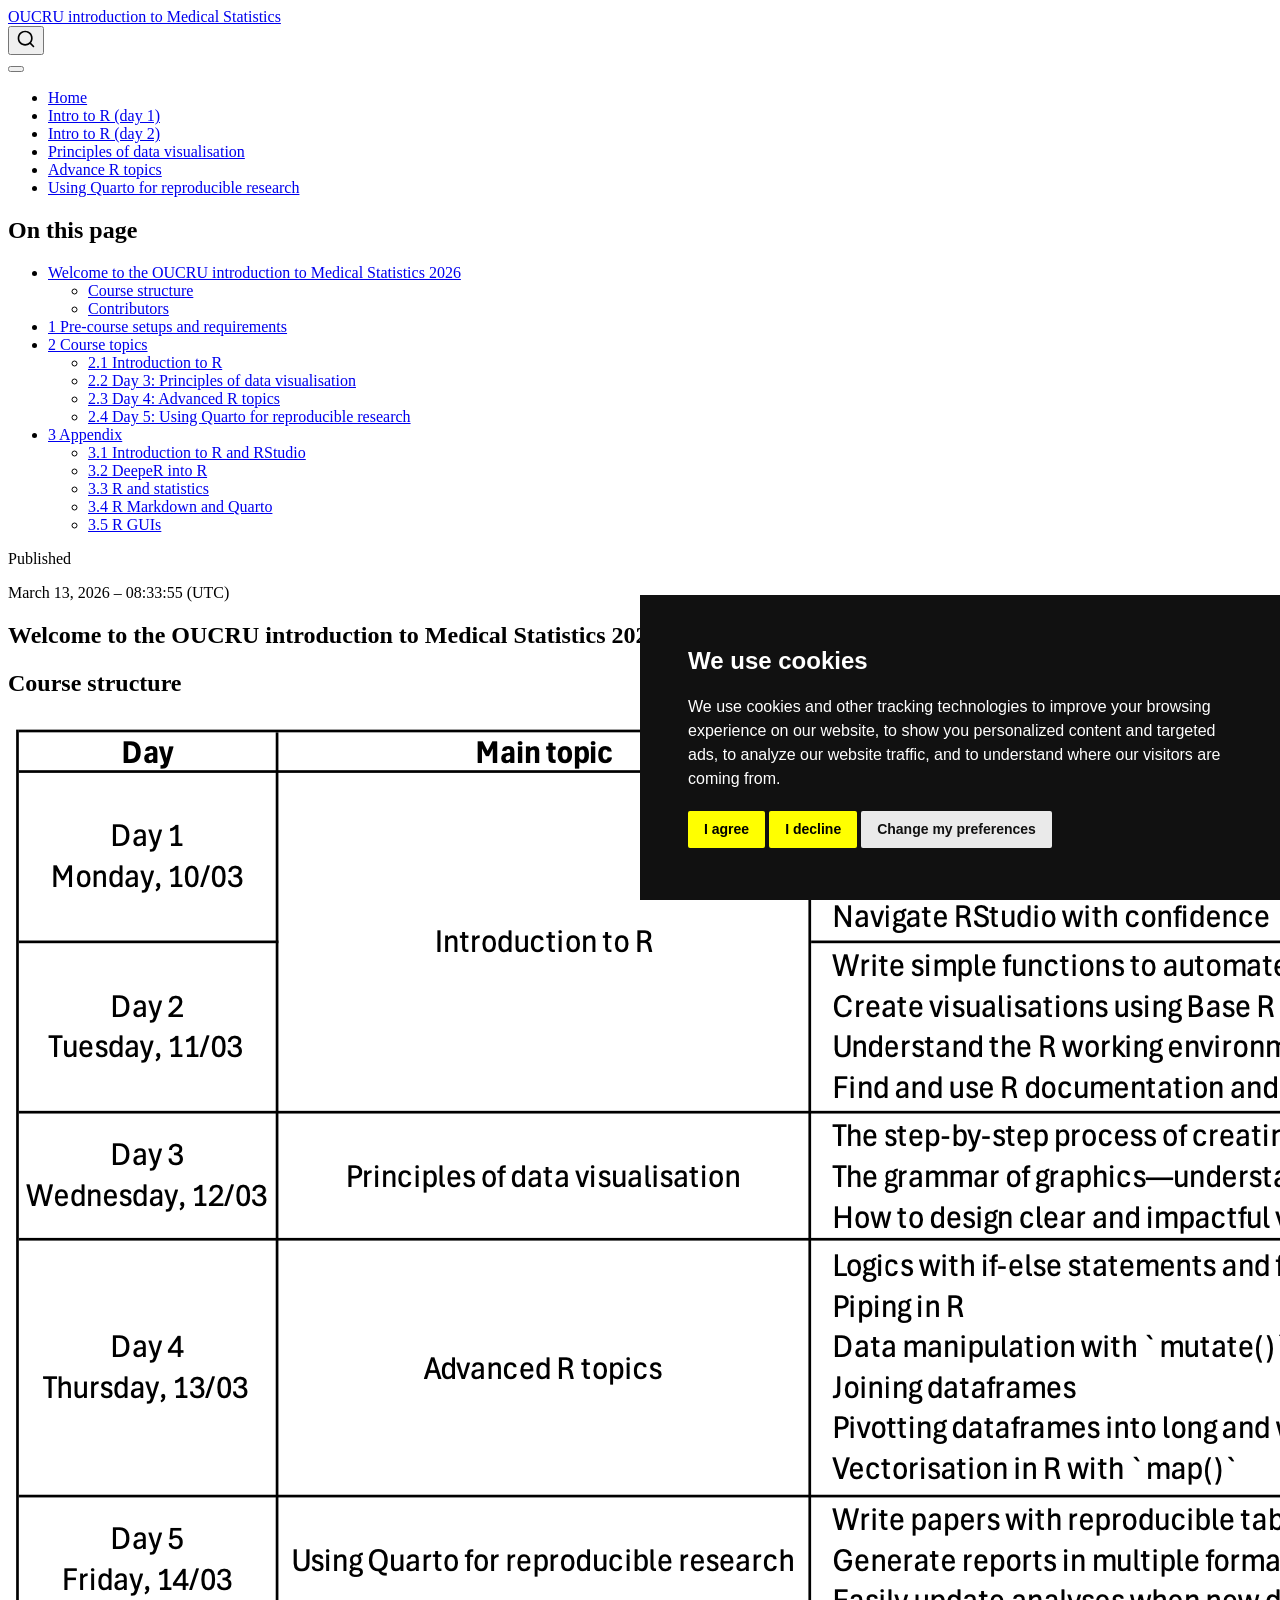
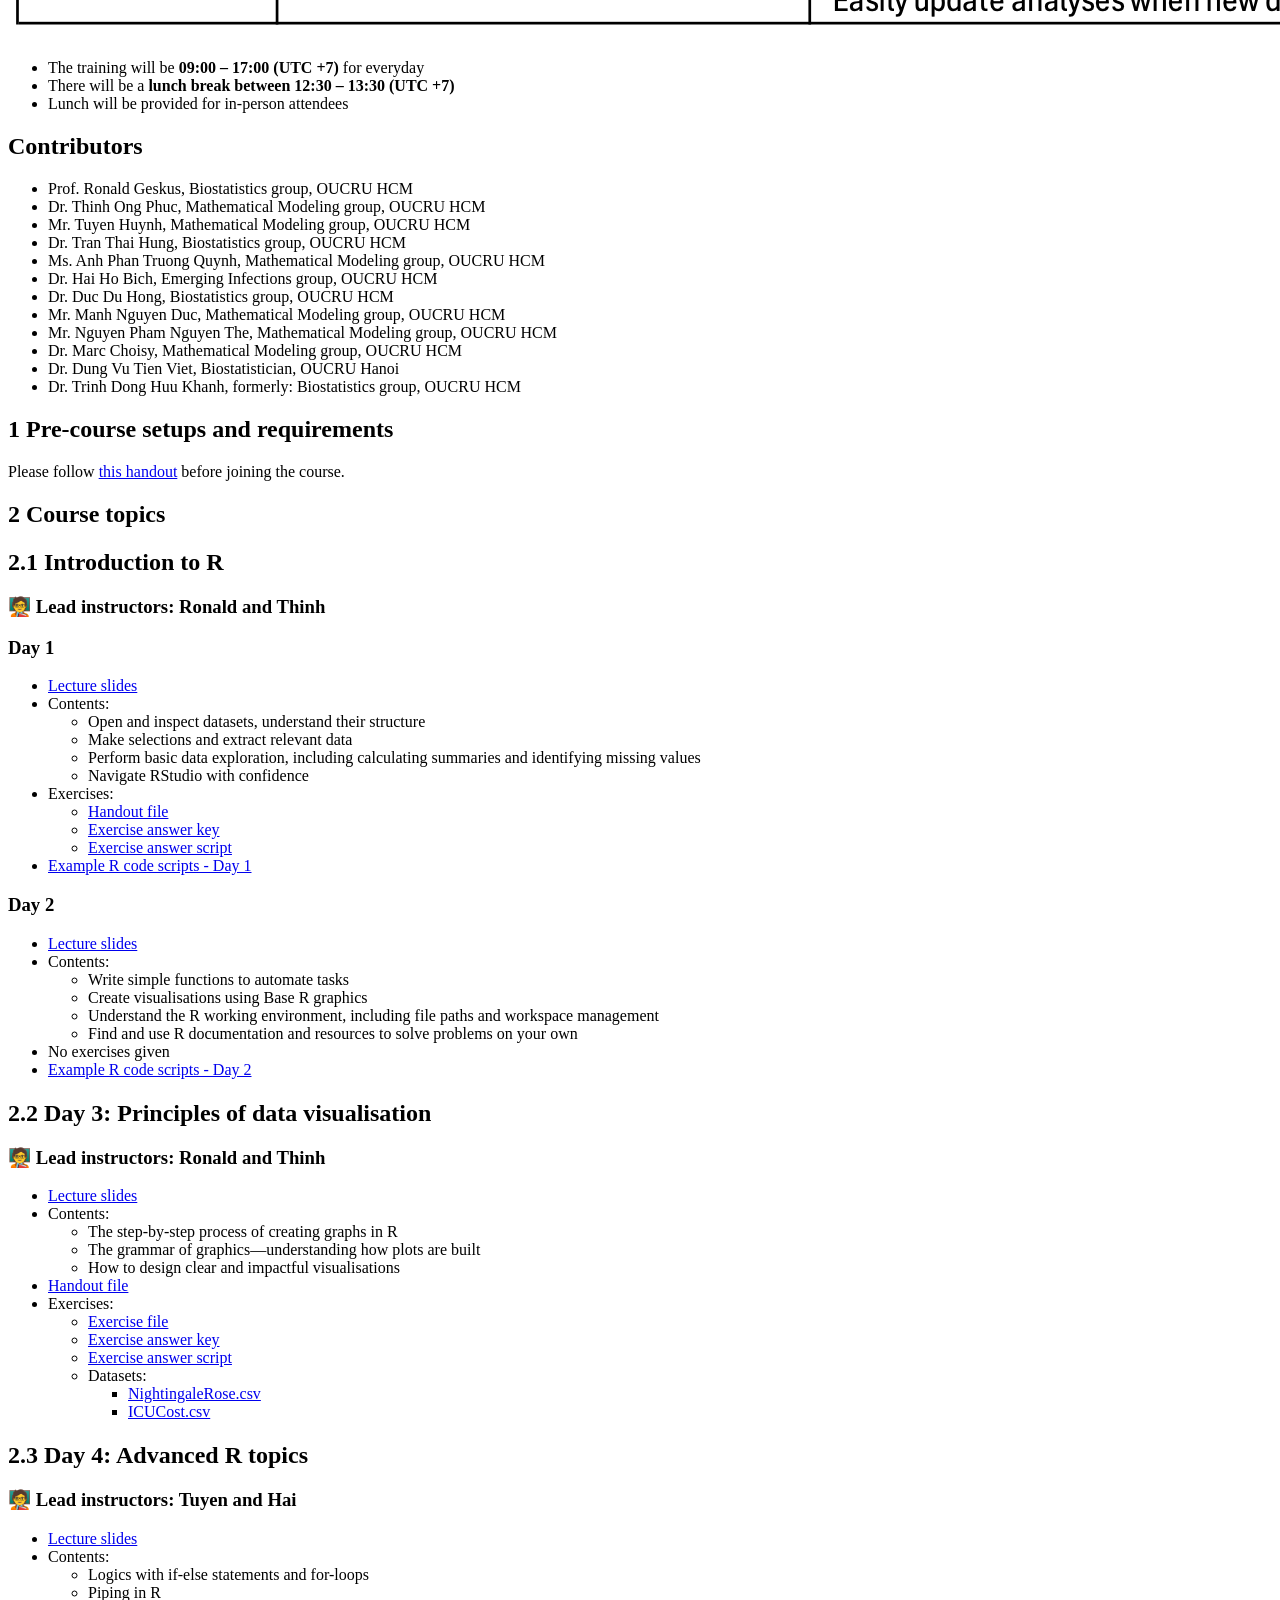
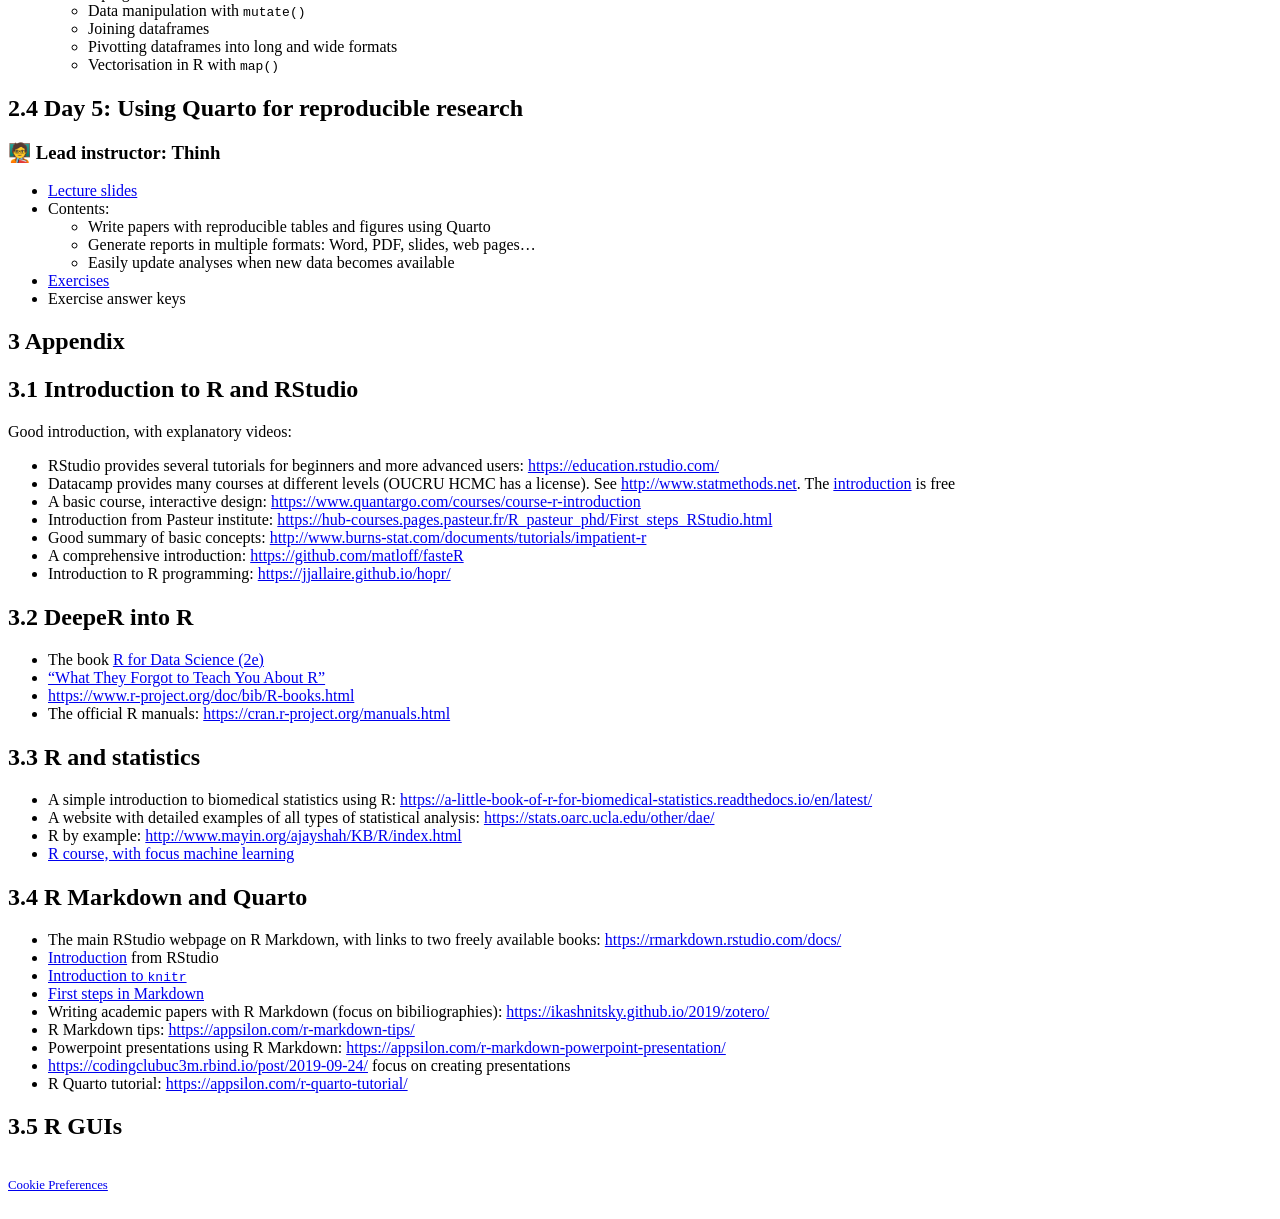
==== index.html @ 2ce8cb09 "Built site for gh-pages" ====
<!DOCTYPE html>
<html xmlns="http://www.w3.org/1999/xhtml" lang="en" xml:lang="en"><head>

<meta charset="utf-8">
<meta name="generator" content="quarto-1.8.27">

<meta name="viewport" content="width=device-width, initial-scale=1.0, user-scalable=yes">


<title>OUCRU introduction to Medical Statistics</title>
<style>
code{white-space: pre-wrap;}
span.smallcaps{font-variant: small-caps;}
div.columns{display: flex; gap: min(4vw, 1.5em);}
div.column{flex: auto; overflow-x: auto;}
div.hanging-indent{margin-left: 1.5em; text-indent: -1.5em;}
ul.task-list{list-style: none;}
ul.task-list li input[type="checkbox"] {
  width: 0.8em;
  margin: 0 0.8em 0.2em -1em; /* quarto-specific, see https://github.com/quarto-dev/quarto-cli/issues/4556 */ 
  vertical-align: middle;
}
</style>


<script src="site_libs/quarto-nav/quarto-nav.js"></script>
<script src="site_libs/quarto-nav/headroom.min.js"></script>
<script src="site_libs/clipboard/clipboard.min.js"></script>
<script src="site_libs/quarto-search/autocomplete.umd.js"></script>
<script src="site_libs/quarto-search/fuse.min.js"></script>
<script src="site_libs/quarto-search/quarto-search.js"></script>
<meta name="quarto:offset" content="./">
<link href="./site_imgs/OUCRU.jpg" rel="icon" type="image/jpeg">
<script src="site_libs/cookie-consent/cookie-consent.js"></script>
<link href="site_libs/cookie-consent/cookie-consent.css" rel="stylesheet">
<script src="site_libs/quarto-html/quarto.js" type="module"></script>
<script src="site_libs/quarto-html/tabsets/tabsets.js" type="module"></script>
<script src="site_libs/quarto-html/axe/axe-check.js" type="module"></script>
<script src="site_libs/quarto-html/popper.min.js"></script>
<script src="site_libs/quarto-html/tippy.umd.min.js"></script>
<script src="site_libs/quarto-html/anchor.min.js"></script>
<link href="site_libs/quarto-html/tippy.css" rel="stylesheet">
<link href="site_libs/quarto-html/quarto-syntax-highlighting-ed96de9b727972fe78a7b5d16c58bf87.css" rel="stylesheet" id="quarto-text-highlighting-styles">
<script src="site_libs/bootstrap/bootstrap.min.js"></script>
<link href="site_libs/bootstrap/bootstrap-icons.css" rel="stylesheet">
<link href="site_libs/bootstrap/bootstrap-afa37c5c79185640b9c231024f4fe5ea.min.css" rel="stylesheet" append-hash="true" id="quarto-bootstrap" data-mode="light">
<script id="quarto-search-options" type="application/json">{
  "location": "navbar",
  "copy-button": false,
  "collapse-after": 3,
  "panel-placement": "end",
  "type": "overlay",
  "limit": 50,
  "keyboard-shortcut": [
    "f",
    "/",
    "s"
  ],
  "show-item-context": false,
  "language": {
    "search-no-results-text": "No results",
    "search-matching-documents-text": "matching documents",
    "search-copy-link-title": "Copy link to search",
    "search-hide-matches-text": "Hide additional matches",
    "search-more-match-text": "more match in this document",
    "search-more-matches-text": "more matches in this document",
    "search-clear-button-title": "Clear",
    "search-text-placeholder": "",
    "search-detached-cancel-button-title": "Cancel",
    "search-submit-button-title": "Submit",
    "search-label": "Search"
  }
}</script>
<script async="" src="https://www.googletagmanager.com/gtag/js?id=G-3EXJ6W4CBC"></script>

<script type="text/plain" cookie-consent="tracking">

window.dataLayer = window.dataLayer || [];
function gtag(){dataLayer.push(arguments);}
gtag('js', new Date());
gtag('config', 'G-3EXJ6W4CBC', { 'anonymize_ip': true});
</script>

<script type="text/javascript" charset="UTF-8">
document.addEventListener('DOMContentLoaded', function () {
cookieconsent.run({
  "notice_banner_type":"simple",
  "consent_type":"express",
  "palette":"dark",
  "language":"en",
  "page_load_consent_levels":["strictly-necessary"],
  "notice_banner_reject_button_hide":false,
  "preferences_center_close_button_hide":false,
  "website_name":""
  ,
"language":"en"
  });
});
</script> 
  


</head>

<body class="nav-fixed quarto-light">

<div id="quarto-search-results"></div>
  <header id="quarto-header" class="headroom fixed-top">
    <nav class="navbar navbar-expand-lg " data-bs-theme="dark">
      <div class="navbar-container container-fluid">
      <div class="navbar-brand-container mx-auto">
    <a class="navbar-brand" href="./index.html">
    <span class="navbar-title">OUCRU introduction to Medical Statistics</span>
    </a>
  </div>
            <div id="quarto-search" class="" title="Search"></div>
          <button class="navbar-toggler" type="button" data-bs-toggle="collapse" data-bs-target="#navbarCollapse" aria-controls="navbarCollapse" role="menu" aria-expanded="false" aria-label="Toggle navigation" onclick="if (window.quartoToggleHeadroom) { window.quartoToggleHeadroom(); }">
  <span class="navbar-toggler-icon"></span>
</button>
          <div class="collapse navbar-collapse" id="navbarCollapse">
            <ul class="navbar-nav navbar-nav-scroll me-auto">
  <li class="nav-item">
    <a class="nav-link active" href="./index.html" aria-current="page"> 
<span class="menu-text">Home</span></a>
  </li>  
  <li class="nav-item">
    <a class="nav-link" href="./slides/IntroductionRDay1.html"> 
<span class="menu-text">Intro to R (day 1)</span></a>
  </li>  
  <li class="nav-item">
    <a class="nav-link" href="./slides/IntroductionRDay2.html"> 
<span class="menu-text">Intro to R (day 2)</span></a>
  </li>  
  <li class="nav-item">
    <a class="nav-link" href="./slides/viz.html"> 
<span class="menu-text">Principles of data visualisation</span></a>
  </li>  
  <li class="nav-item">
    <a class="nav-link" href="./slides/advance_r.html"> 
<span class="menu-text">Advance R topics</span></a>
  </li>  
  <li class="nav-item">
    <a class="nav-link" href="./slides/qt-repro-res.html"> 
<span class="menu-text">Using Quarto for reproducible research</span></a>
  </li>  
</ul>
          </div> <!-- /navcollapse -->
            <div class="quarto-navbar-tools">
</div>
      </div> <!-- /container-fluid -->
    </nav>
</header>
<!-- content -->
<div id="quarto-content" class="quarto-container page-columns page-rows-contents page-layout-article page-navbar">
<!-- sidebar -->
<!-- margin-sidebar -->
    <div id="quarto-margin-sidebar" class="sidebar margin-sidebar">
        <nav id="TOC" role="doc-toc" class="toc-active">
    <h2 id="toc-title">On this page</h2>
   
  <ul class="collapse">
  <li><a href="#welcome-to-the-oucru-introduction-to-medical-statistics-2026" id="toc-welcome-to-the-oucru-introduction-to-medical-statistics-2026" class="nav-link active" data-scroll-target="#welcome-to-the-oucru-introduction-to-medical-statistics-2026">Welcome to the OUCRU introduction to Medical Statistics 2026</a>
  <ul class="collapse">
  <li><a href="#course-structure" id="toc-course-structure" class="nav-link" data-scroll-target="#course-structure">Course structure</a></li>
  <li><a href="#contributors" id="toc-contributors" class="nav-link" data-scroll-target="#contributors">Contributors</a></li>
  </ul></li>
  <li><a href="#pre-course-setups-and-requirements" id="toc-pre-course-setups-and-requirements" class="nav-link" data-scroll-target="#pre-course-setups-and-requirements"><span class="header-section-number">1</span> Pre-course setups and requirements</a></li>
  <li><a href="#course-topics" id="toc-course-topics" class="nav-link" data-scroll-target="#course-topics"><span class="header-section-number">2</span> Course topics</a>
  <ul class="collapse">
  <li><a href="#introduction-to-r" id="toc-introduction-to-r" class="nav-link" data-scroll-target="#introduction-to-r"><span class="header-section-number">2.1</span> Introduction to R</a></li>
  <li><a href="#day-3-principles-of-data-visualisation" id="toc-day-3-principles-of-data-visualisation" class="nav-link" data-scroll-target="#day-3-principles-of-data-visualisation"><span class="header-section-number">2.2</span> Day 3: Principles of data visualisation</a></li>
  <li><a href="#day-4-advanced-r-topics" id="toc-day-4-advanced-r-topics" class="nav-link" data-scroll-target="#day-4-advanced-r-topics"><span class="header-section-number">2.3</span> Day 4: Advanced R topics</a></li>
  <li><a href="#day-5-using-quarto-for-reproducible-research" id="toc-day-5-using-quarto-for-reproducible-research" class="nav-link" data-scroll-target="#day-5-using-quarto-for-reproducible-research"><span class="header-section-number">2.4</span> Day 5: Using Quarto for reproducible research</a></li>
  </ul></li>
  <li><a href="#appendix" id="toc-appendix" class="nav-link" data-scroll-target="#appendix"><span class="header-section-number">3</span> Appendix</a>
  <ul class="collapse">
  <li><a href="#introduction-to-r-and-rstudio" id="toc-introduction-to-r-and-rstudio" class="nav-link" data-scroll-target="#introduction-to-r-and-rstudio"><span class="header-section-number">3.1</span> Introduction to R and RStudio</a></li>
  <li><a href="#deeper-into-r" id="toc-deeper-into-r" class="nav-link" data-scroll-target="#deeper-into-r"><span class="header-section-number">3.2</span> DeepeR into R</a></li>
  <li><a href="#r-and-statistics" id="toc-r-and-statistics" class="nav-link" data-scroll-target="#r-and-statistics"><span class="header-section-number">3.3</span> R and statistics</a></li>
  <li><a href="#r-markdown-and-quarto" id="toc-r-markdown-and-quarto" class="nav-link" data-scroll-target="#r-markdown-and-quarto"><span class="header-section-number">3.4</span> R Markdown and Quarto</a></li>
  <li><a href="#r-guis" id="toc-r-guis" class="nav-link" data-scroll-target="#r-guis"><span class="header-section-number">3.5</span> R GUIs</a></li>
  </ul></li>
  </ul>
</nav>
    </div>
<!-- main -->
<main class="content" id="quarto-document-content">

<header id="title-block-header" class="quarto-title-block default">
<div class="quarto-title">
</div>



<div class="quarto-title-meta">

    
    <div>
    <div class="quarto-title-meta-heading">Published</div>
    <div class="quarto-title-meta-contents">
      <p class="date">March 13, 2026 – 08:33:55 (UTC)</p>
    </div>
  </div>
  
    
  </div>
  


</header>


<section id="welcome-to-the-oucru-introduction-to-medical-statistics-2026" class="level1 unnumbered">
<h1 class="unnumbered">Welcome to the OUCRU introduction to Medical Statistics 2026</h1>
<section id="course-structure" class="level2 unnumbered">
<h2 class="unnumbered anchored" data-anchor-id="course-structure">Course structure</h2>
<p><img src="site_imgs/R_course_schedule.png" class="img-fluid"></p>
<ul>
<li>The training will be <strong>09:00 – 17:00 (UTC +7)</strong> for everyday</li>
<li>There will be a <strong>lunch break between 12:30 – 13:30 (UTC +7)</strong></li>
<li>Lunch will be provided for in-person attendees</li>
</ul>
</section>
<section id="contributors" class="level2 unnumbered">
<h2 class="unnumbered anchored" data-anchor-id="contributors">Contributors</h2>
<ul>
<li>Prof.&nbsp;Ronald Geskus, Biostatistics group, OUCRU HCM</li>
<li>Dr.&nbsp;Thinh Ong Phuc, Mathematical Modeling group, OUCRU HCM</li>
<li>Mr.&nbsp;Tuyen Huynh, Mathematical Modeling group, OUCRU HCM</li>
<li>Dr.&nbsp;Tran Thai Hung, Biostatistics group, OUCRU HCM</li>
<li>Ms.&nbsp;Anh Phan Truong Quynh, Mathematical Modeling group, OUCRU HCM</li>
<li>Dr.&nbsp;Hai Ho Bich, Emerging Infections group, OUCRU HCM</li>
<li>Dr.&nbsp;Duc Du Hong, Biostatistics group, OUCRU HCM</li>
<li>Mr.&nbsp;Manh Nguyen Duc, Mathematical Modeling group, OUCRU HCM</li>
<li>Mr.&nbsp;Nguyen Pham Nguyen The, Mathematical Modeling group, OUCRU HCM</li>
<li>Dr.&nbsp;Marc Choisy, Mathematical Modeling group, OUCRU HCM</li>
<li>Dr.&nbsp;Dung Vu Tien Viet, Biostatistician, OUCRU Hanoi</li>
<li>Dr.&nbsp;Trinh Dong Huu Khanh, formerly: Biostatistics group, OUCRU HCM</li>
</ul>
</section>
</section>
<section id="pre-course-setups-and-requirements" class="level1" data-number="1">
<h1 data-number="1"><span class="header-section-number">1</span> Pre-course setups and requirements</h1>
<p>Please follow <a href="./handouts/precourse_setup.html" target="_blank">this handout</a> before joining the course.</p>
</section>
<section id="course-topics" class="level1" data-number="2">
<h1 data-number="2"><span class="header-section-number">2</span> Course topics</h1>
<section id="introduction-to-r" class="level2" data-number="2.1">
<h2 data-number="2.1" class="anchored" data-anchor-id="introduction-to-r"><span class="header-section-number">2.1</span> Introduction to R</h2>
<section id="lead-instructors-ronald-and-thinh" class="level3">
<h3 class="anchored" data-anchor-id="lead-instructors-ronald-and-thinh">🧑‍🏫️ Lead instructors: Ronald and Thinh</h3>
</section>
<section id="day-1" class="level3">
<h3 class="anchored" data-anchor-id="day-1">Day 1</h3>
<ul>
<li><a href="./slides/IntroductionRDay1.html">Lecture slides</a></li>
<li>Contents:
<ul>
<li>Open and inspect datasets, understand their structure</li>
<li>Make selections and extract relevant data</li>
<li>Perform basic data exploration, including calculating summaries and identifying missing values</li>
<li>Navigate RStudio with confidence</li>
</ul></li>
<li>Exercises:
<ul>
<li><a href="./handouts/exercises_Day1.pdf" target="_blank">Handout file</a></li>
<li><a href="./handouts/exercises_Day1_answer.pdf" target="_blank">Exercise answer key</a></li>
<li><a href="handouts/exercises_Day1_answer.R" target="_blank">Exercise answer script</a></li>
</ul></li>
<li><a href="slides/Scripts/ExampleCodeDay1.R" target="_blank">Example R code scripts - Day 1</a></li>
</ul>
</section>
<section id="day-2" class="level3">
<h3 class="anchored" data-anchor-id="day-2">Day 2</h3>
<ul>
<li><a href="./slides/IntroductionRDay2.html">Lecture slides</a></li>
<li>Contents:
<ul>
<li>Write simple functions to automate tasks</li>
<li>Create visualisations using Base R graphics</li>
<li>Understand the R working environment, including file paths and workspace management</li>
<li>Find and use R documentation and resources to solve problems on your own</li>
</ul></li>
<li>No exercises given</li>
<li><a href="slides/Scripts/ExampleCodeDay2.R" target="_blank">Example R code scripts - Day 2</a></li>
</ul>
</section>
</section>
<section id="day-3-principles-of-data-visualisation" class="level2" data-number="2.2">
<h2 data-number="2.2" class="anchored" data-anchor-id="day-3-principles-of-data-visualisation"><span class="header-section-number">2.2</span> Day 3: Principles of data visualisation</h2>
<section id="lead-instructors-ronald-and-thinh-1" class="level3">
<h3 class="anchored" data-anchor-id="lead-instructors-ronald-and-thinh-1">🧑‍🏫️ Lead instructors: Ronald and Thinh</h3>
<ul>
<li><a href="./slides/viz.html">Lecture slides</a></li>
<li>Contents:
<ul>
<li>The step-by-step process of creating graphs in R</li>
<li>The grammar of graphics—understanding how plots are built</li>
<li>How to design clear and impactful visualisations</li>
</ul></li>
<li><a href="handouts/VisualisationHandouts.pdf">Handout file</a></li>
<li>Exercises:
<ul>
<li><a href="./handouts/exercises_Day3.pdf">Exercise file</a></li>
<li><a href="handouts/Exercises_Day3_answer.pdf">Exercise answer key</a></li>
<li><a href="handouts/Exercises_Day3_answer.R">Exercise answer script</a></li>
<li>Datasets:
<ul>
<li><a href="https://github.com/OUCRU-Modelling/R-training-2025/raw/refs/heads/main/slides/data/NightingaleRose.csv">NightingaleRose.csv</a></li>
<li><a href="https://github.com/OUCRU-Modelling/R-training-2025/raw/refs/heads/main/slides/data/ICUCost.csv">ICUCost.csv</a></li>
</ul></li>
</ul></li>
</ul>
</section>
</section>
<section id="day-4-advanced-r-topics" class="level2" data-number="2.3">
<h2 data-number="2.3" class="anchored" data-anchor-id="day-4-advanced-r-topics"><span class="header-section-number">2.3</span> Day 4: Advanced R topics</h2>
<section id="lead-instructors-tuyen-and-hai" class="level3">
<h3 class="anchored" data-anchor-id="lead-instructors-tuyen-and-hai">🧑‍🏫️ Lead instructors: Tuyen and Hai</h3>
<ul>
<li><a href="./slides/advance_r.html">Lecture slides</a></li>
<li>Contents:
<ul>
<li>Logics with if-else statements and for-loops</li>
<li>Piping in R</li>
<li>Data manipulation with <code>mutate()</code></li>
<li>Joining dataframes</li>
<li>Pivotting dataframes into long and wide formats</li>
<li>Vectorisation in R with <code>map()</code></li>
</ul></li>
</ul>
</section>
</section>
<section id="day-5-using-quarto-for-reproducible-research" class="level2" data-number="2.4">
<h2 data-number="2.4" class="anchored" data-anchor-id="day-5-using-quarto-for-reproducible-research"><span class="header-section-number">2.4</span> Day 5: Using Quarto for reproducible research</h2>
<section id="lead-instructor-thinh" class="level3">
<h3 class="anchored" data-anchor-id="lead-instructor-thinh">🧑‍🏫️ Lead instructor: Thinh</h3>
<ul>
<li><a href="./slides/qt-repro-res.html">Lecture slides</a></li>
<li>Contents:
<ul>
<li>Write papers with reproducible tables and figures using Quarto</li>
<li>Generate reports in multiple formats: Word, PDF, slides, web pages…</li>
<li>Easily update analyses when new data becomes available</li>
</ul></li>
<li><a href="./handouts/exercises_Day5.html" target="_blank">Exercises</a></li>
<li><span style="cursor:not-allowed;user-select:none;">Exercise answer keys</span></li>
</ul>
</section>
</section>
</section>
<section id="appendix" class="level1" data-number="3">
<h1 data-number="3"><span class="header-section-number">3</span> Appendix</h1>
<section id="introduction-to-r-and-rstudio" class="level2" data-number="3.1">
<h2 data-number="3.1" class="anchored" data-anchor-id="introduction-to-r-and-rstudio"><span class="header-section-number">3.1</span> Introduction to R and RStudio</h2>
<p>Good introduction, with explanatory videos:</p>
<ul>
<li>RStudio provides several tutorials for beginners and more advanced users: <a href="https://education.rstudio.com/" class="uri">https://education.rstudio.com/</a></li>
<li>Datacamp provides many courses at different levels (OUCRU HCMC has a license). See <a href="http://www.statmethods.net" class="uri">http://www.statmethods.net</a>. The <a href="https://www.datacamp.com/courses/free-introduction-to-r">introduction</a> is free</li>
<li>A basic course, interactive design: <a href="https://www.quantargo.com/courses/course-r-introduction" class="uri">https://www.quantargo.com/courses/course-r-introduction</a></li>
<li>Introduction from Pasteur institute: <a href="https://hub-courses.pages.pasteur.fr/R_pasteur_phd/First_steps_RStudio.html" class="uri">https://hub-courses.pages.pasteur.fr/R_pasteur_phd/First_steps_RStudio.html</a></li>
<li>Good summary of basic concepts: <a href="http://www.burns-stat.com/documents/tutorials/impatient-r" class="uri">http://www.burns-stat.com/documents/tutorials/impatient-r</a></li>
<li>A comprehensive introduction: <a href="https://github.com/matloff/fasteR" class="uri">https://github.com/matloff/fasteR</a></li>
<li>Introduction to R programming: <a href="https://jjallaire.github.io/hopr/" class="uri">https://jjallaire.github.io/hopr/</a></li>
</ul>
</section>
<section id="deeper-into-r" class="level2" data-number="3.2">
<h2 data-number="3.2" class="anchored" data-anchor-id="deeper-into-r"><span class="header-section-number">3.2</span> DeepeR into R</h2>
<ul>
<li>The book <a href="https://r4ds.hadley.nz/">R for Data Science (2e)</a></li>
<li><a href="https://rstats.wtf/index.html">“What They Forgot to Teach You About R”</a></li>
<li><a href="https://www.r-project.org/doc/bib/R-books.html" class="uri">https://www.r-project.org/doc/bib/R-books.html</a></li>
<li>The official R manuals: <a href="https://cran.r-project.org/manuals.html" class="uri">https://cran.r-project.org/manuals.html</a></li>
</ul>
</section>
<section id="r-and-statistics" class="level2" data-number="3.3">
<h2 data-number="3.3" class="anchored" data-anchor-id="r-and-statistics"><span class="header-section-number">3.3</span> R and statistics</h2>
<ul>
<li>A simple introduction to biomedical statistics using R: <a href="https://a-little-book-of-r-for-biomedical-statistics.readthedocs.io/en/latest/" class="uri">https://a-little-book-of-r-for-biomedical-statistics.readthedocs.io/en/latest/</a></li>
<li>A website with detailed examples of all types of statistical analysis: <a href="https://stats.oarc.ucla.edu/other/dae/" class="uri">https://stats.oarc.ucla.edu/other/dae/</a></li>
<li>R by example: <a href="http://www.mayin.org/ajayshah/KB/R/index.html" class="uri">http://www.mayin.org/ajayshah/KB/R/index.html</a></li>
<li><a href="https://www.udemy.com/course/data-science-and-machine-learning-bootcamp-with-r/">R course, with focus machine learning</a></li>
</ul>
</section>
<section id="r-markdown-and-quarto" class="level2" data-number="3.4">
<h2 data-number="3.4" class="anchored" data-anchor-id="r-markdown-and-quarto"><span class="header-section-number">3.4</span> R Markdown and Quarto</h2>
<ul>
<li>The main RStudio webpage on R Markdown, with links to two freely available books: <a href="https://rmarkdown.rstudio.com/docs/" class="uri">https://rmarkdown.rstudio.com/docs/</a></li>
<li><a href="https://rmarkdown.rstudio.com/lesson-1.html">Introduction</a> from RStudio</li>
<li><a href="https://sachsmc.github.io/knit-git-markr-guide/knitr/knit.html">Introduction to <code>knitr</code></a></li>
<li><a href="https://www.r-bloggers.com/2022/02/how-to-use-r-markdown-part-one/">First steps in Markdown</a></li>
<li>Writing academic papers with R Markdown (focus on bibiliographies): <a href="https://ikashnitsky.github.io/2019/zotero/" class="uri">https://ikashnitsky.github.io/2019/zotero/</a></li>
<li>R Markdown tips: <a href="https://appsilon.com/r-markdown-tips/" class="uri">https://appsilon.com/r-markdown-tips/</a></li>
<li>Powerpoint presentations using R Markdown: <a href="https://appsilon.com/r-markdown-powerpoint-presentation/" class="uri">https://appsilon.com/r-markdown-powerpoint-presentation/</a></li>
<li><a href="https://codingclubuc3m.rbind.io/post/2019-09-24/" class="uri">https://codingclubuc3m.rbind.io/post/2019-09-24/</a> focus on creating presentations</li>
<li>R Quarto tutorial: <a href="https://appsilon.com/r-quarto-tutorial/" class="uri">https://appsilon.com/r-quarto-tutorial/</a></li>
</ul>
</section>
<section id="r-guis" class="level2" data-number="3.5">
<h2 data-number="3.5" class="anchored" data-anchor-id="r-guis"><span class="header-section-number">3.5</span> R GUIs</h2>


</section>
</section>

</main> <!-- /main -->
<script id="quarto-html-after-body" type="application/javascript">
  window.document.addEventListener("DOMContentLoaded", function (event) {
    const icon = "";
    const anchorJS = new window.AnchorJS();
    anchorJS.options = {
      placement: 'right',
      icon: icon
    };
    anchorJS.add('.anchored');
    const isCodeAnnotation = (el) => {
      for (const clz of el.classList) {
        if (clz.startsWith('code-annotation-')) {                     
          return true;
        }
      }
      return false;
    }
    const onCopySuccess = function(e) {
      // button target
      const button = e.trigger;
      // don't keep focus
      button.blur();
      // flash "checked"
      button.classList.add('code-copy-button-checked');
      var currentTitle = button.getAttribute("title");
      button.setAttribute("title", "Copied!");
      let tooltip;
      if (window.bootstrap) {
        button.setAttribute("data-bs-toggle", "tooltip");
        button.setAttribute("data-bs-placement", "left");
        button.setAttribute("data-bs-title", "Copied!");
        tooltip = new bootstrap.Tooltip(button, 
          { trigger: "manual", 
            customClass: "code-copy-button-tooltip",
            offset: [0, -8]});
        tooltip.show();    
      }
      setTimeout(function() {
        if (tooltip) {
          tooltip.hide();
          button.removeAttribute("data-bs-title");
          button.removeAttribute("data-bs-toggle");
          button.removeAttribute("data-bs-placement");
        }
        button.setAttribute("title", currentTitle);
        button.classList.remove('code-copy-button-checked');
      }, 1000);
      // clear code selection
      e.clearSelection();
    }
    const getTextToCopy = function(trigger) {
      const outerScaffold = trigger.parentElement.cloneNode(true);
      const codeEl = outerScaffold.querySelector('code');
      for (const childEl of codeEl.children) {
        if (isCodeAnnotation(childEl)) {
          childEl.remove();
        }
      }
      return codeEl.innerText;
    }
    const clipboard = new window.ClipboardJS('.code-copy-button:not([data-in-quarto-modal])', {
      text: getTextToCopy
    });
    clipboard.on('success', onCopySuccess);
    if (window.document.getElementById('quarto-embedded-source-code-modal')) {
      const clipboardModal = new window.ClipboardJS('.code-copy-button[data-in-quarto-modal]', {
        text: getTextToCopy,
        container: window.document.getElementById('quarto-embedded-source-code-modal')
      });
      clipboardModal.on('success', onCopySuccess);
    }
      var localhostRegex = new RegExp(/^(?:http|https):\/\/localhost\:?[0-9]*\//);
      var mailtoRegex = new RegExp(/^mailto:/);
        var filterRegex = new RegExp("https:\/\/TranHung93\.github\.io\/Introduction-to-Medical-Statistics\/");
      var isInternal = (href) => {
          return filterRegex.test(href) || localhostRegex.test(href) || mailtoRegex.test(href);
      }
      // Inspect non-navigation links and adorn them if external
     var links = window.document.querySelectorAll('a[href]:not(.nav-link):not(.navbar-brand):not(.toc-action):not(.sidebar-link):not(.sidebar-item-toggle):not(.pagination-link):not(.no-external):not([aria-hidden]):not(.dropdown-item):not(.quarto-navigation-tool):not(.about-link)');
      for (var i=0; i<links.length; i++) {
        const link = links[i];
        if (!isInternal(link.href)) {
          // undo the damage that might have been done by quarto-nav.js in the case of
          // links that we want to consider external
          if (link.dataset.originalHref !== undefined) {
            link.href = link.dataset.originalHref;
          }
            // target, if specified
            link.setAttribute("target", "_blank");
            if (link.getAttribute("rel") === null) {
              link.setAttribute("rel", "noopener");
            }
            // default icon
            link.classList.add("external");
        }
      }
    function tippyHover(el, contentFn, onTriggerFn, onUntriggerFn) {
      const config = {
        allowHTML: true,
        maxWidth: 500,
        delay: 100,
        arrow: false,
        appendTo: function(el) {
            return el.parentElement;
        },
        interactive: true,
        interactiveBorder: 10,
        theme: 'quarto',
        placement: 'bottom-start',
      };
      if (contentFn) {
        config.content = contentFn;
      }
      if (onTriggerFn) {
        config.onTrigger = onTriggerFn;
      }
      if (onUntriggerFn) {
        config.onUntrigger = onUntriggerFn;
      }
      window.tippy(el, config); 
    }
    const noterefs = window.document.querySelectorAll('a[role="doc-noteref"]');
    for (var i=0; i<noterefs.length; i++) {
      const ref = noterefs[i];
      tippyHover(ref, function() {
        // use id or data attribute instead here
        let href = ref.getAttribute('data-footnote-href') || ref.getAttribute('href');
        try { href = new URL(href).hash; } catch {}
        const id = href.replace(/^#\/?/, "");
        const note = window.document.getElementById(id);
        if (note) {
          return note.innerHTML;
        } else {
          return "";
        }
      });
    }
    const xrefs = window.document.querySelectorAll('a.quarto-xref');
    const processXRef = (id, note) => {
      // Strip column container classes
      const stripColumnClz = (el) => {
        el.classList.remove("page-full", "page-columns");
        if (el.children) {
          for (const child of el.children) {
            stripColumnClz(child);
          }
        }
      }
      stripColumnClz(note)
      if (id === null || id.startsWith('sec-')) {
        // Special case sections, only their first couple elements
        const container = document.createElement("div");
        if (note.children && note.children.length > 2) {
          container.appendChild(note.children[0].cloneNode(true));
          for (let i = 1; i < note.children.length; i++) {
            const child = note.children[i];
            if (child.tagName === "P" && child.innerText === "") {
              continue;
            } else {
              container.appendChild(child.cloneNode(true));
              break;
            }
          }
          if (window.Quarto?.typesetMath) {
            window.Quarto.typesetMath(container);
          }
          return container.innerHTML
        } else {
          if (window.Quarto?.typesetMath) {
            window.Quarto.typesetMath(note);
          }
          return note.innerHTML;
        }
      } else {
        // Remove any anchor links if they are present
        const anchorLink = note.querySelector('a.anchorjs-link');
        if (anchorLink) {
          anchorLink.remove();
        }
        if (window.Quarto?.typesetMath) {
          window.Quarto.typesetMath(note);
        }
        if (note.classList.contains("callout")) {
          return note.outerHTML;
        } else {
          return note.innerHTML;
        }
      }
    }
    for (var i=0; i<xrefs.length; i++) {
      const xref = xrefs[i];
      tippyHover(xref, undefined, function(instance) {
        instance.disable();
        let url = xref.getAttribute('href');
        let hash = undefined; 
        if (url.startsWith('#')) {
          hash = url;
        } else {
          try { hash = new URL(url).hash; } catch {}
        }
        if (hash) {
          const id = hash.replace(/^#\/?/, "");
          const note = window.document.getElementById(id);
          if (note !== null) {
            try {
              const html = processXRef(id, note.cloneNode(true));
              instance.setContent(html);
            } finally {
              instance.enable();
              instance.show();
            }
          } else {
            // See if we can fetch this
            fetch(url.split('#')[0])
            .then(res => res.text())
            .then(html => {
              const parser = new DOMParser();
              const htmlDoc = parser.parseFromString(html, "text/html");
              const note = htmlDoc.getElementById(id);
              if (note !== null) {
                const html = processXRef(id, note);
                instance.setContent(html);
              } 
            }).finally(() => {
              instance.enable();
              instance.show();
            });
          }
        } else {
          // See if we can fetch a full url (with no hash to target)
          // This is a special case and we should probably do some content thinning / targeting
          fetch(url)
          .then(res => res.text())
          .then(html => {
            const parser = new DOMParser();
            const htmlDoc = parser.parseFromString(html, "text/html");
            const note = htmlDoc.querySelector('main.content');
            if (note !== null) {
              // This should only happen for chapter cross references
              // (since there is no id in the URL)
              // remove the first header
              if (note.children.length > 0 && note.children[0].tagName === "HEADER") {
                note.children[0].remove();
              }
              const html = processXRef(null, note);
              instance.setContent(html);
            } 
          }).finally(() => {
            instance.enable();
            instance.show();
          });
        }
      }, function(instance) {
      });
    }
        let selectedAnnoteEl;
        const selectorForAnnotation = ( cell, annotation) => {
          let cellAttr = 'data-code-cell="' + cell + '"';
          let lineAttr = 'data-code-annotation="' +  annotation + '"';
          const selector = 'span[' + cellAttr + '][' + lineAttr + ']';
          return selector;
        }
        const selectCodeLines = (annoteEl) => {
          const doc = window.document;
          const targetCell = annoteEl.getAttribute("data-target-cell");
          const targetAnnotation = annoteEl.getAttribute("data-target-annotation");
          const annoteSpan = window.document.querySelector(selectorForAnnotation(targetCell, targetAnnotation));
          const lines = annoteSpan.getAttribute("data-code-lines").split(",");
          const lineIds = lines.map((line) => {
            return targetCell + "-" + line;
          })
          let top = null;
          let height = null;
          let parent = null;
          if (lineIds.length > 0) {
              //compute the position of the single el (top and bottom and make a div)
              const el = window.document.getElementById(lineIds[0]);
              top = el.offsetTop;
              height = el.offsetHeight;
              parent = el.parentElement.parentElement;
            if (lineIds.length > 1) {
              const lastEl = window.document.getElementById(lineIds[lineIds.length - 1]);
              const bottom = lastEl.offsetTop + lastEl.offsetHeight;
              height = bottom - top;
            }
            if (top !== null && height !== null && parent !== null) {
              // cook up a div (if necessary) and position it 
              let div = window.document.getElementById("code-annotation-line-highlight");
              if (div === null) {
                div = window.document.createElement("div");
                div.setAttribute("id", "code-annotation-line-highlight");
                div.style.position = 'absolute';
                parent.appendChild(div);
              }
              div.style.top = top - 2 + "px";
              div.style.height = height + 4 + "px";
              div.style.left = 0;
              let gutterDiv = window.document.getElementById("code-annotation-line-highlight-gutter");
              if (gutterDiv === null) {
                gutterDiv = window.document.createElement("div");
                gutterDiv.setAttribute("id", "code-annotation-line-highlight-gutter");
                gutterDiv.style.position = 'absolute';
                const codeCell = window.document.getElementById(targetCell);
                const gutter = codeCell.querySelector('.code-annotation-gutter');
                gutter.appendChild(gutterDiv);
              }
              gutterDiv.style.top = top - 2 + "px";
              gutterDiv.style.height = height + 4 + "px";
            }
            selectedAnnoteEl = annoteEl;
          }
        };
        const unselectCodeLines = () => {
          const elementsIds = ["code-annotation-line-highlight", "code-annotation-line-highlight-gutter"];
          elementsIds.forEach((elId) => {
            const div = window.document.getElementById(elId);
            if (div) {
              div.remove();
            }
          });
          selectedAnnoteEl = undefined;
        };
          // Handle positioning of the toggle
      window.addEventListener(
        "resize",
        throttle(() => {
          elRect = undefined;
          if (selectedAnnoteEl) {
            selectCodeLines(selectedAnnoteEl);
          }
        }, 10)
      );
      function throttle(fn, ms) {
      let throttle = false;
      let timer;
        return (...args) => {
          if(!throttle) { // first call gets through
              fn.apply(this, args);
              throttle = true;
          } else { // all the others get throttled
              if(timer) clearTimeout(timer); // cancel #2
              timer = setTimeout(() => {
                fn.apply(this, args);
                timer = throttle = false;
              }, ms);
          }
        };
      }
        // Attach click handler to the DT
        const annoteDls = window.document.querySelectorAll('dt[data-target-cell]');
        for (const annoteDlNode of annoteDls) {
          annoteDlNode.addEventListener('click', (event) => {
            const clickedEl = event.target;
            if (clickedEl !== selectedAnnoteEl) {
              unselectCodeLines();
              const activeEl = window.document.querySelector('dt[data-target-cell].code-annotation-active');
              if (activeEl) {
                activeEl.classList.remove('code-annotation-active');
              }
              selectCodeLines(clickedEl);
              clickedEl.classList.add('code-annotation-active');
            } else {
              // Unselect the line
              unselectCodeLines();
              clickedEl.classList.remove('code-annotation-active');
            }
          });
        }
    const findCites = (el) => {
      const parentEl = el.parentElement;
      if (parentEl) {
        const cites = parentEl.dataset.cites;
        if (cites) {
          return {
            el,
            cites: cites.split(' ')
          };
        } else {
          return findCites(el.parentElement)
        }
      } else {
        return undefined;
      }
    };
    var bibliorefs = window.document.querySelectorAll('a[role="doc-biblioref"]');
    for (var i=0; i<bibliorefs.length; i++) {
      const ref = bibliorefs[i];
      const citeInfo = findCites(ref);
      if (citeInfo) {
        tippyHover(citeInfo.el, function() {
          var popup = window.document.createElement('div');
          citeInfo.cites.forEach(function(cite) {
            var citeDiv = window.document.createElement('div');
            citeDiv.classList.add('hanging-indent');
            citeDiv.classList.add('csl-entry');
            var biblioDiv = window.document.getElementById('ref-' + cite);
            if (biblioDiv) {
              citeDiv.innerHTML = biblioDiv.innerHTML;
            }
            popup.appendChild(citeDiv);
          });
          return popup.innerHTML;
        });
      }
    }
  });
  </script>
</div> <!-- /content -->
<footer class="footer">
  <div class="nav-footer">
    <div class="nav-footer-left">
      &nbsp;
    </div>   
    <div class="nav-footer-center">

<div class="cookie-consent-footer"><a href="#" id="open_preferences_center">Cookie Preferences</a></div></div>
    <div class="nav-footer-right">
      &nbsp;
    </div>
  </div>
</footer>




</body></html>
---- site_libs/cookie-consent/cookie-consent.css ----
div.cookie-consent-footer {
  font-size: 0.8em;
  text-decoration: none;
}
---- site_libs/quarto-html/tippy.css ----
.tippy-box[data-animation=fade][data-state=hidden]{opacity:0}[data-tippy-root]{max-width:calc(100vw - 10px)}.tippy-box{position:relative;background-color:#333;color:#fff;border-radius:4px;font-size:14px;line-height:1.4;white-space:normal;outline:0;transition-property:transform,visibility,opacity}.tippy-box[data-placement^=top]>.tippy-arrow{bottom:0}.tippy-box[data-placement^=top]>.tippy-arrow:before{bottom:-7px;left:0;border-width:8px 8px 0;border-top-color:initial;transform-origin:center top}.tippy-box[data-placement^=bottom]>.tippy-arrow{top:0}.tippy-box[data-placement^=bottom]>.tippy-arrow:before{top:-7px;left:0;border-width:0 8px 8px;border-bottom-color:initial;transform-origin:center bottom}.tippy-box[data-placement^=left]>.tippy-arrow{right:0}.tippy-box[data-placement^=left]>.tippy-arrow:before{border-width:8px 0 8px 8px;border-left-color:initial;right:-7px;transform-origin:center left}.tippy-box[data-placement^=right]>.tippy-arrow{left:0}.tippy-box[data-placement^=right]>.tippy-arrow:before{left:-7px;border-width:8px 8px 8px 0;border-right-color:initial;transform-origin:center right}.tippy-box[data-inertia][data-state=visible]{transition-timing-function:cubic-bezier(.54,1.5,.38,1.11)}.tippy-arrow{width:16px;height:16px;color:#333}.tippy-arrow:before{content:"";position:absolute;border-color:transparent;border-style:solid}.tippy-content{position:relative;padding:5px 9px;z-index:1}
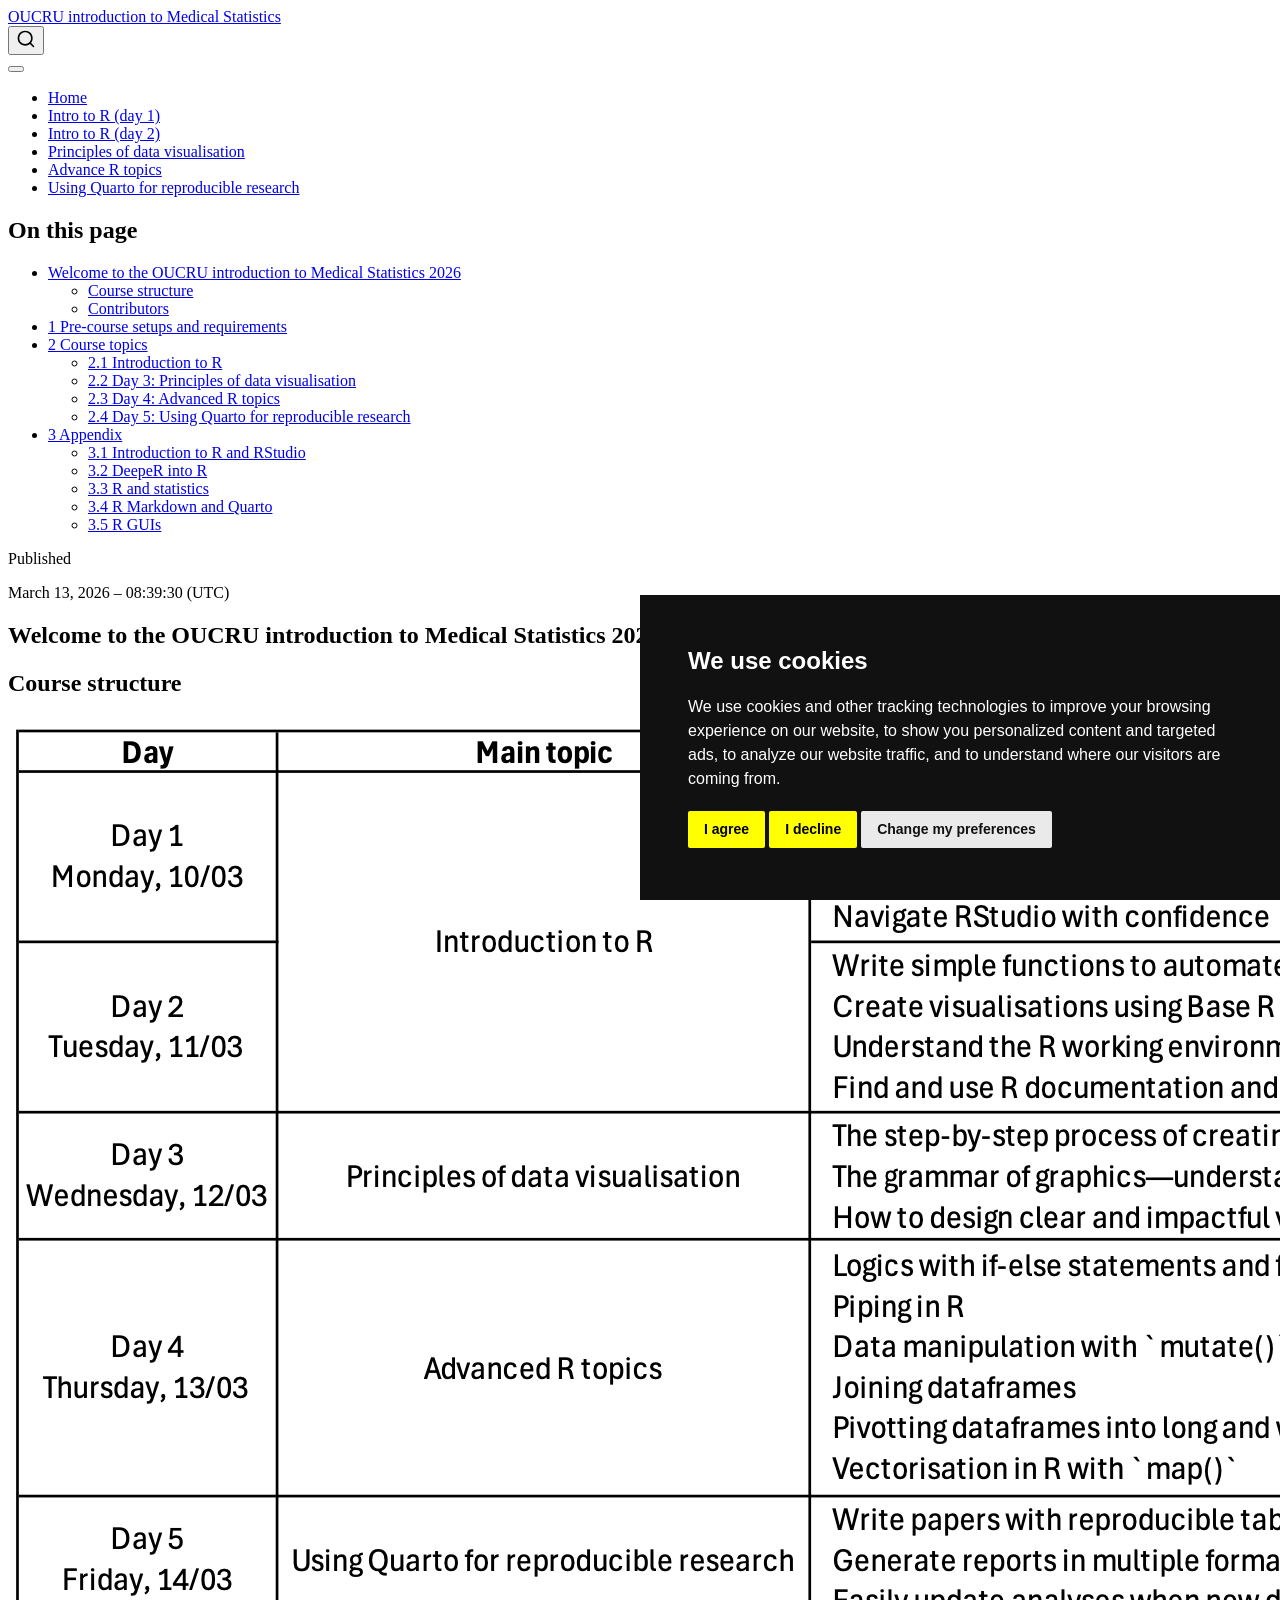
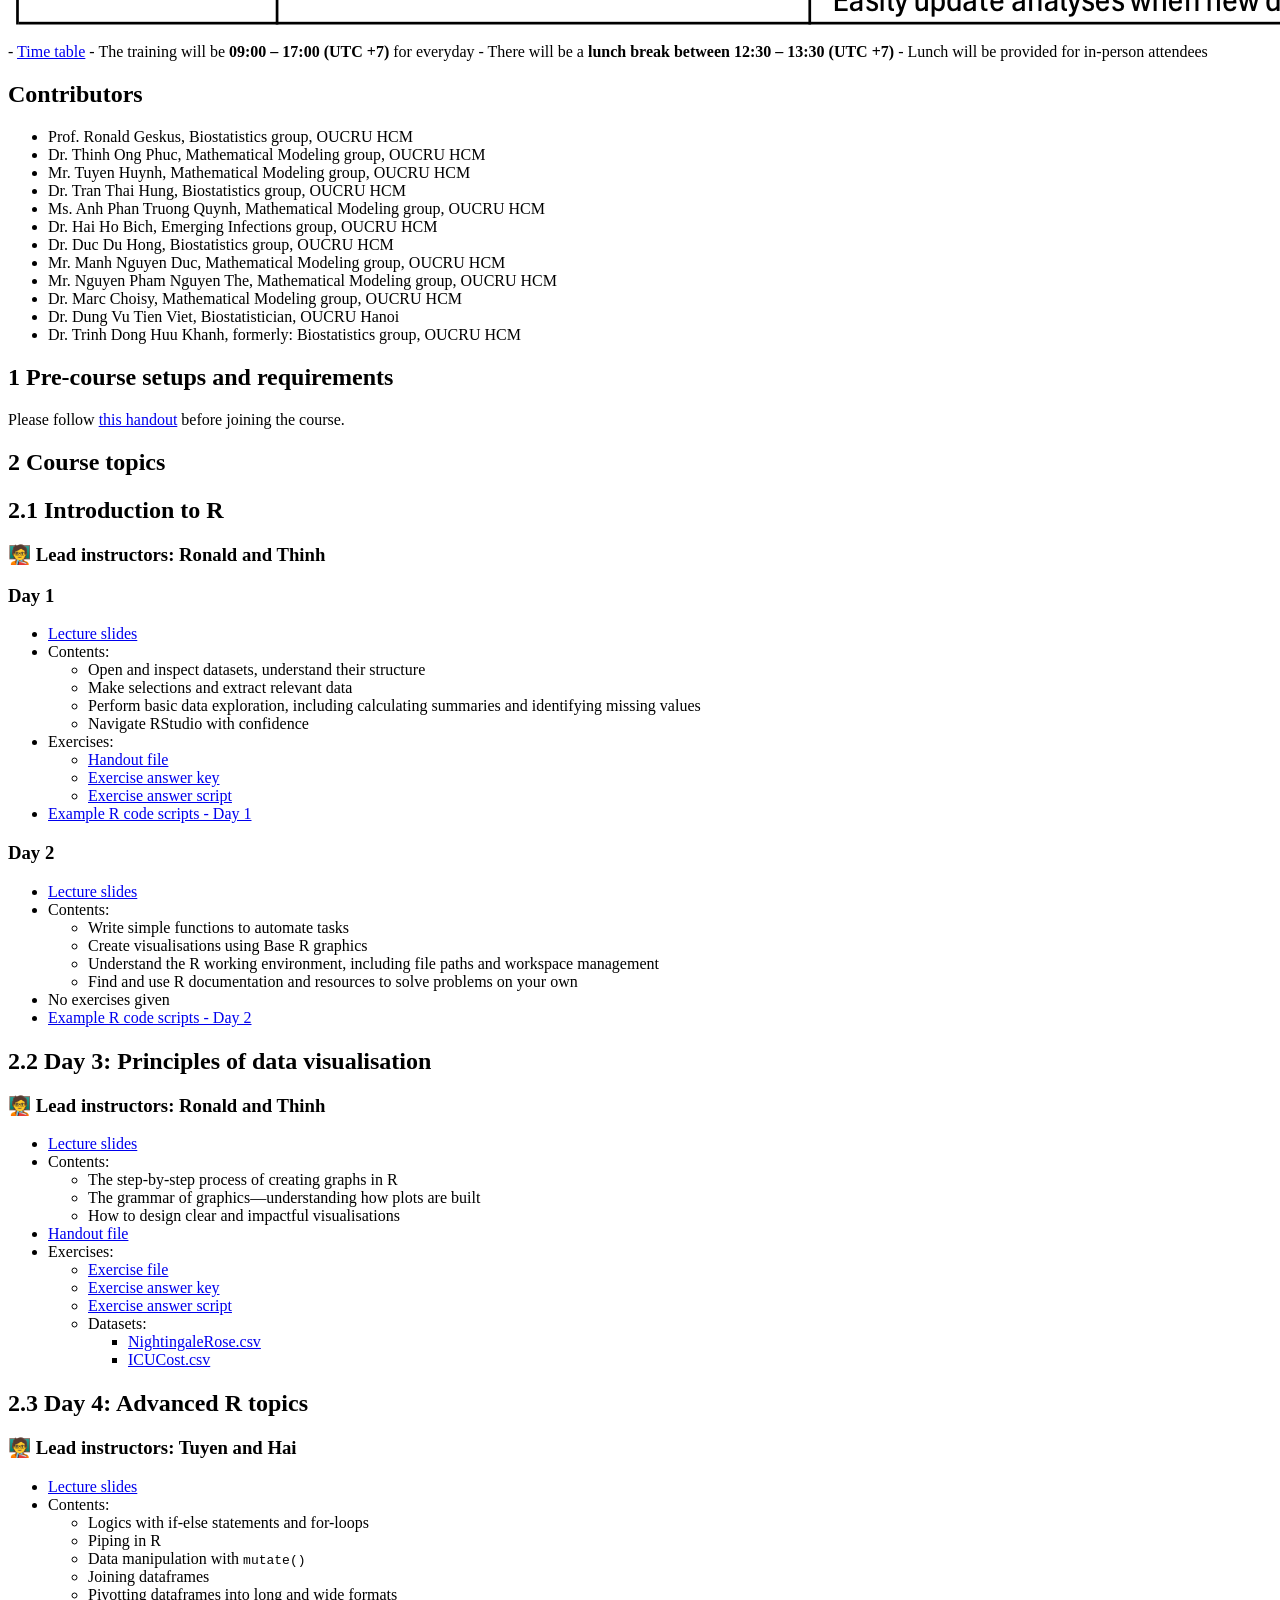
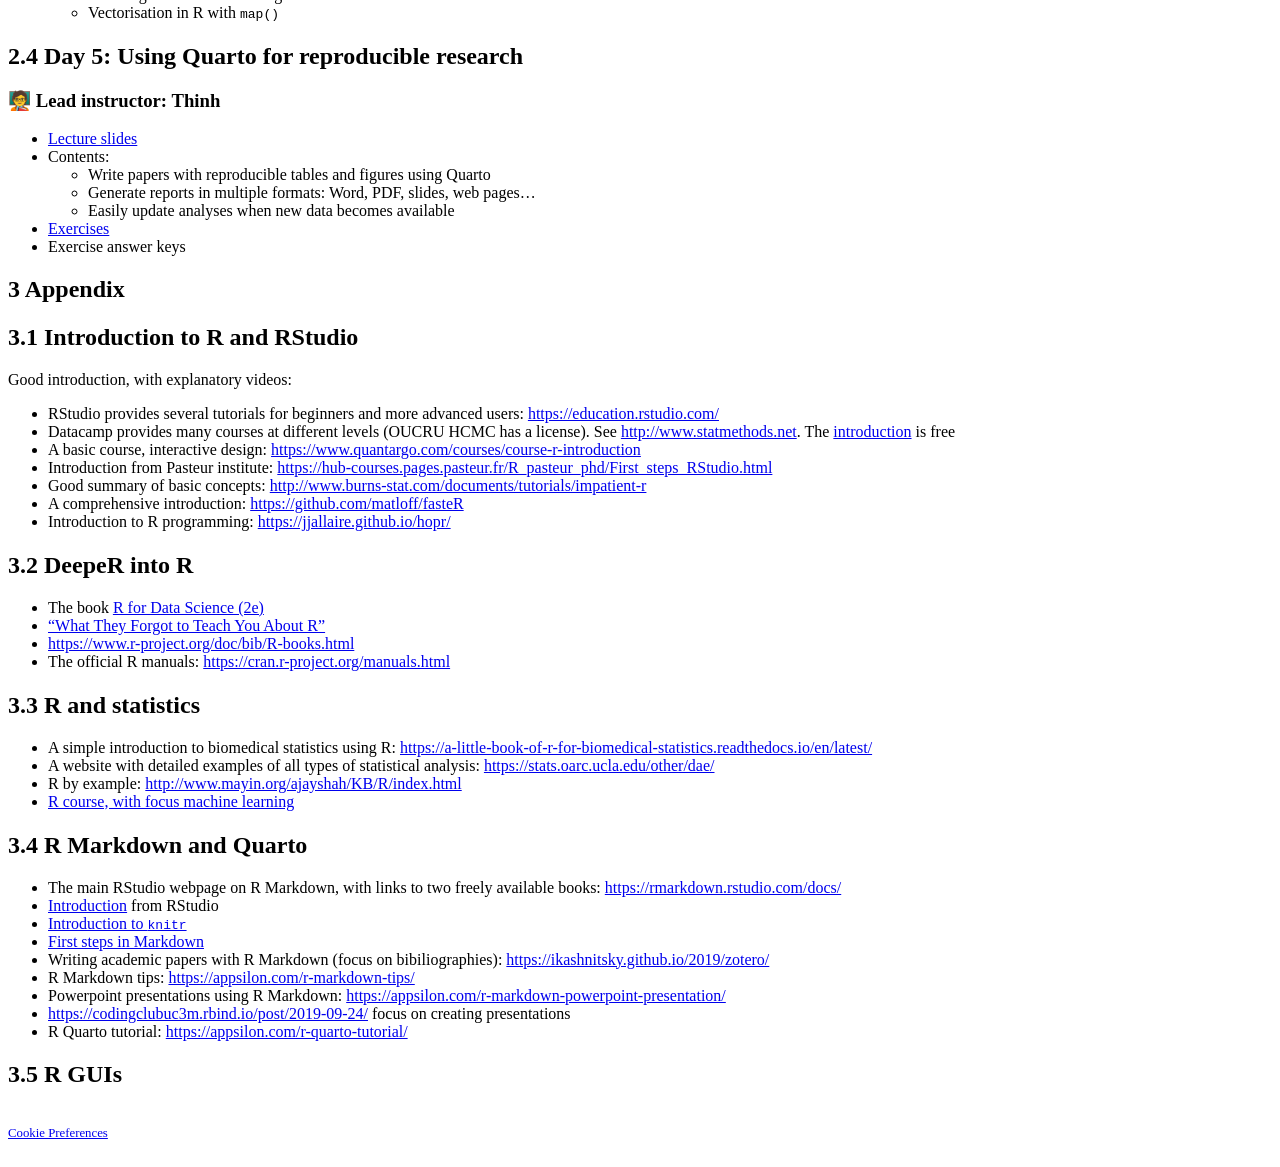
==== commit 0e5d3485: "Built site for gh-pages" ====
--- a/index.html
+++ b/index.html
@@ -198,7 +198,7 @@
     <div>
     <div class="quarto-title-meta-heading">Published</div>
     <div class="quarto-title-meta-contents">
-      <p class="date">March 13, 2026 – 08:33:55 (UTC)</p>
+      <p class="date">March 13, 2026 – 08:39:30 (UTC)</p>
     </div>
   </div>
   
@@ -214,12 +214,7 @@
 <h1 class="unnumbered">Welcome to the OUCRU introduction to Medical Statistics 2026</h1>
 <section id="course-structure" class="level2 unnumbered">
 <h2 class="unnumbered anchored" data-anchor-id="course-structure">Course structure</h2>
-<p><img src="site_imgs/R_course_schedule.png" class="img-fluid"></p>
-<ul>
-<li>The training will be <strong>09:00 – 17:00 (UTC +7)</strong> for everyday</li>
-<li>There will be a <strong>lunch break between 12:30 – 13:30 (UTC +7)</strong></li>
-<li>Lunch will be provided for in-person attendees</li>
-</ul>
+<p><img src="site_imgs/R_course_schedule.png" class="img-fluid"> - <a href="handouts/Agenda_StatCourse_23-27March2026.docx">Time table</a> - The training will be <strong>09:00 – 17:00 (UTC +7)</strong> for everyday - There will be a <strong>lunch break between 12:30 – 13:30 (UTC +7)</strong> - Lunch will be provided for in-person attendees</p>
 </section>
 <section id="contributors" class="level2 unnumbered">
 <h2 class="unnumbered anchored" data-anchor-id="contributors">Contributors</h2>
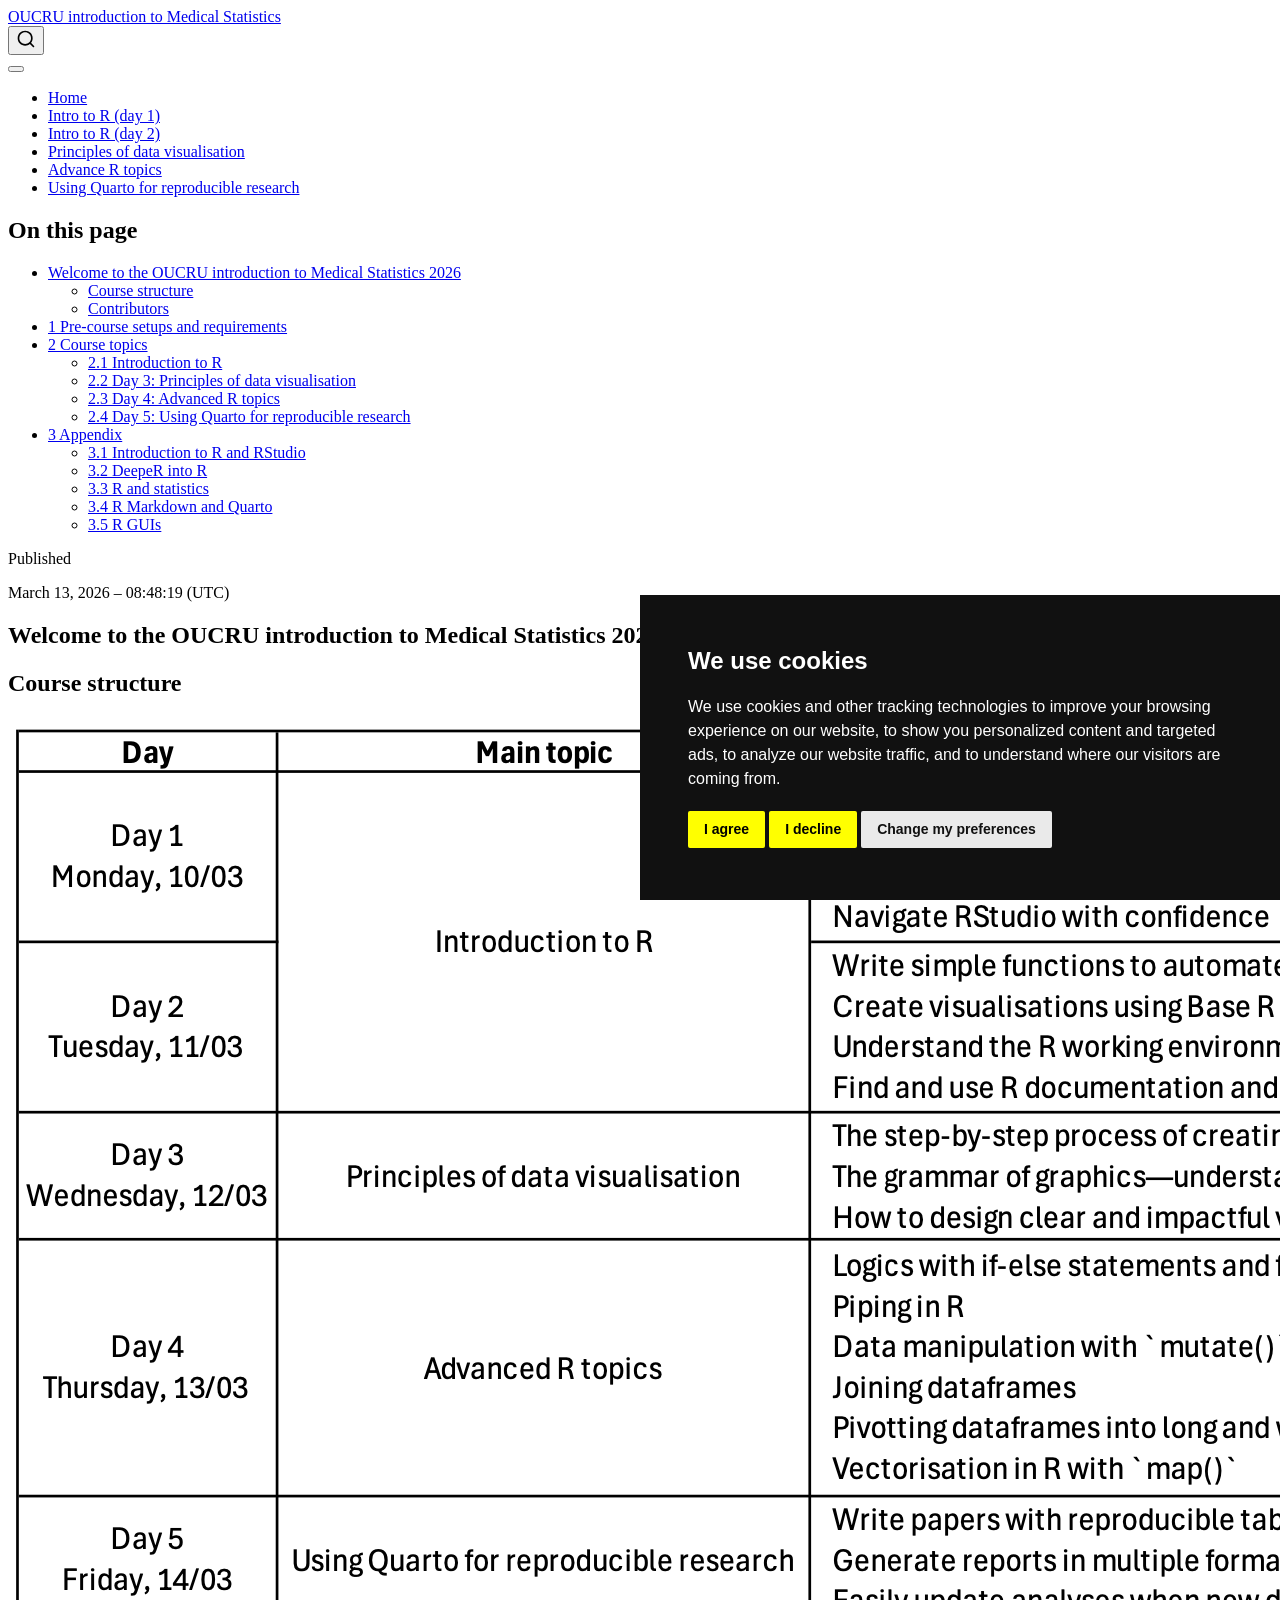
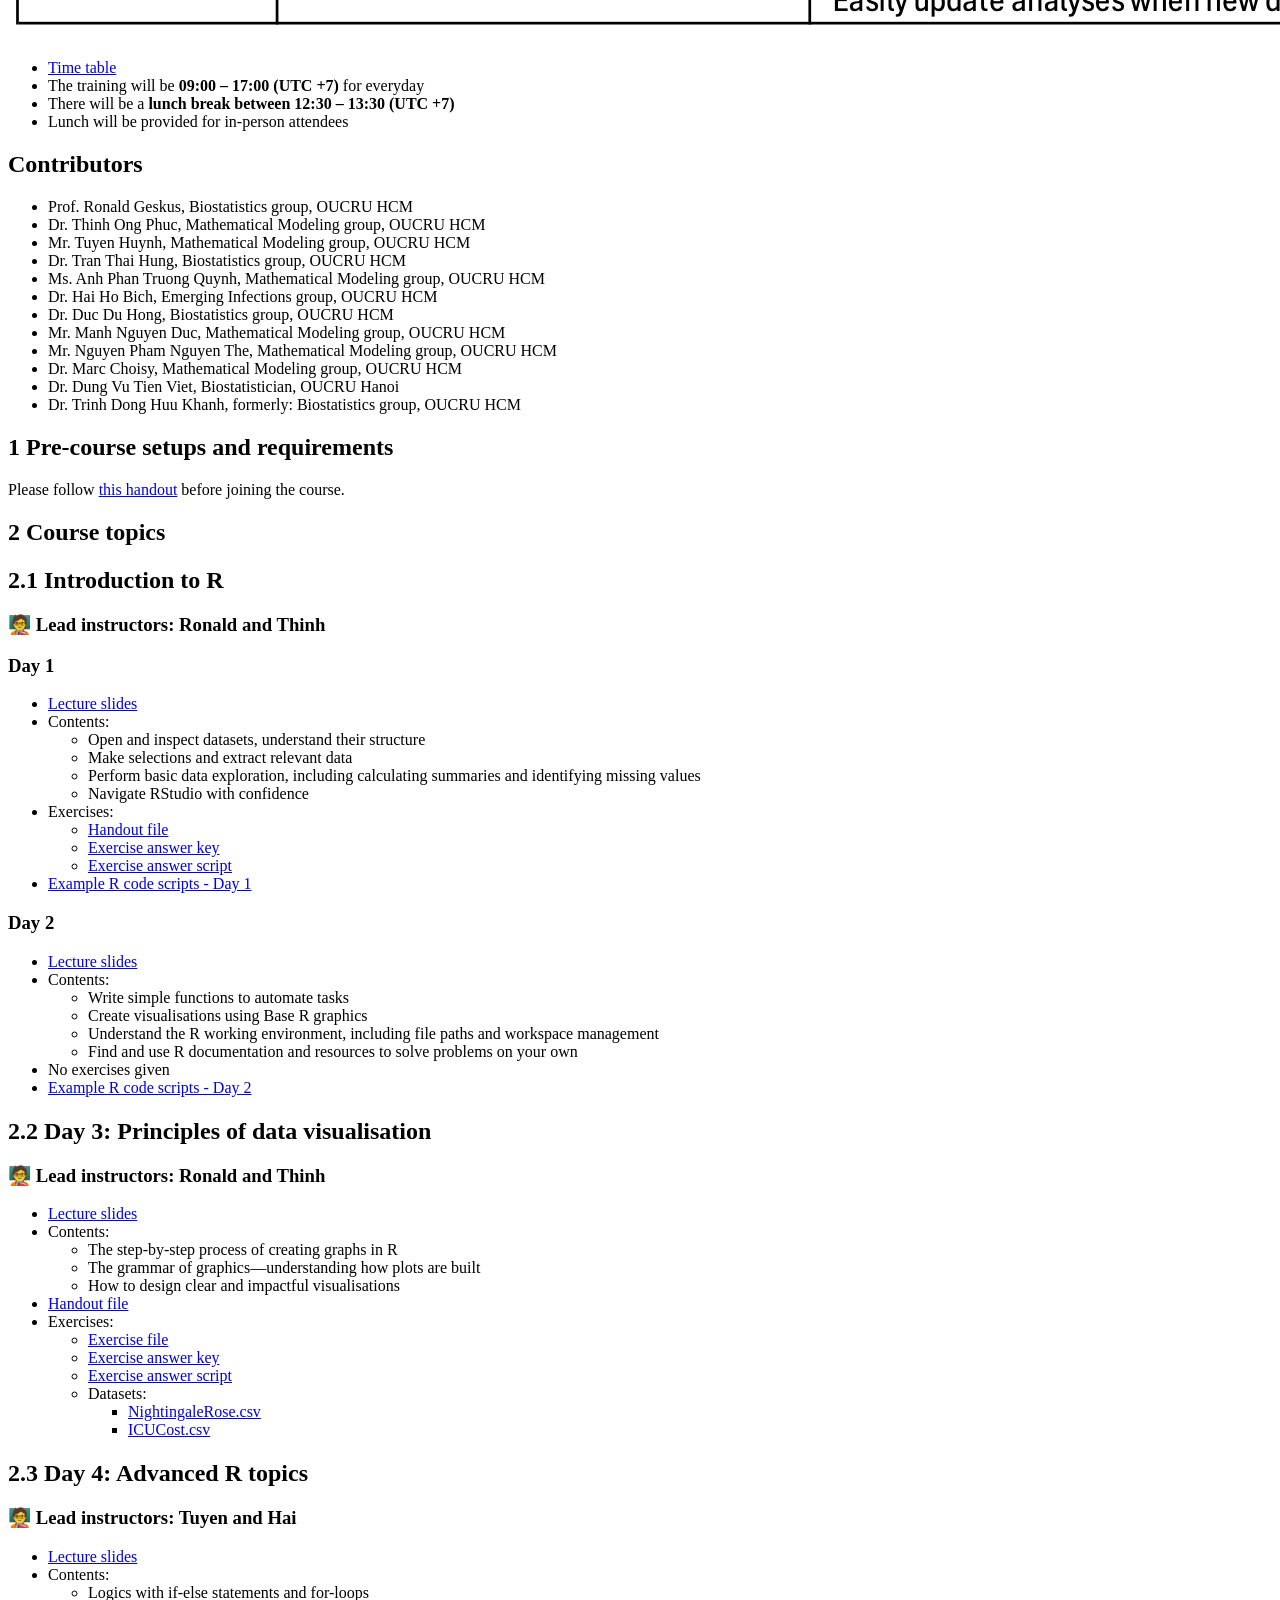
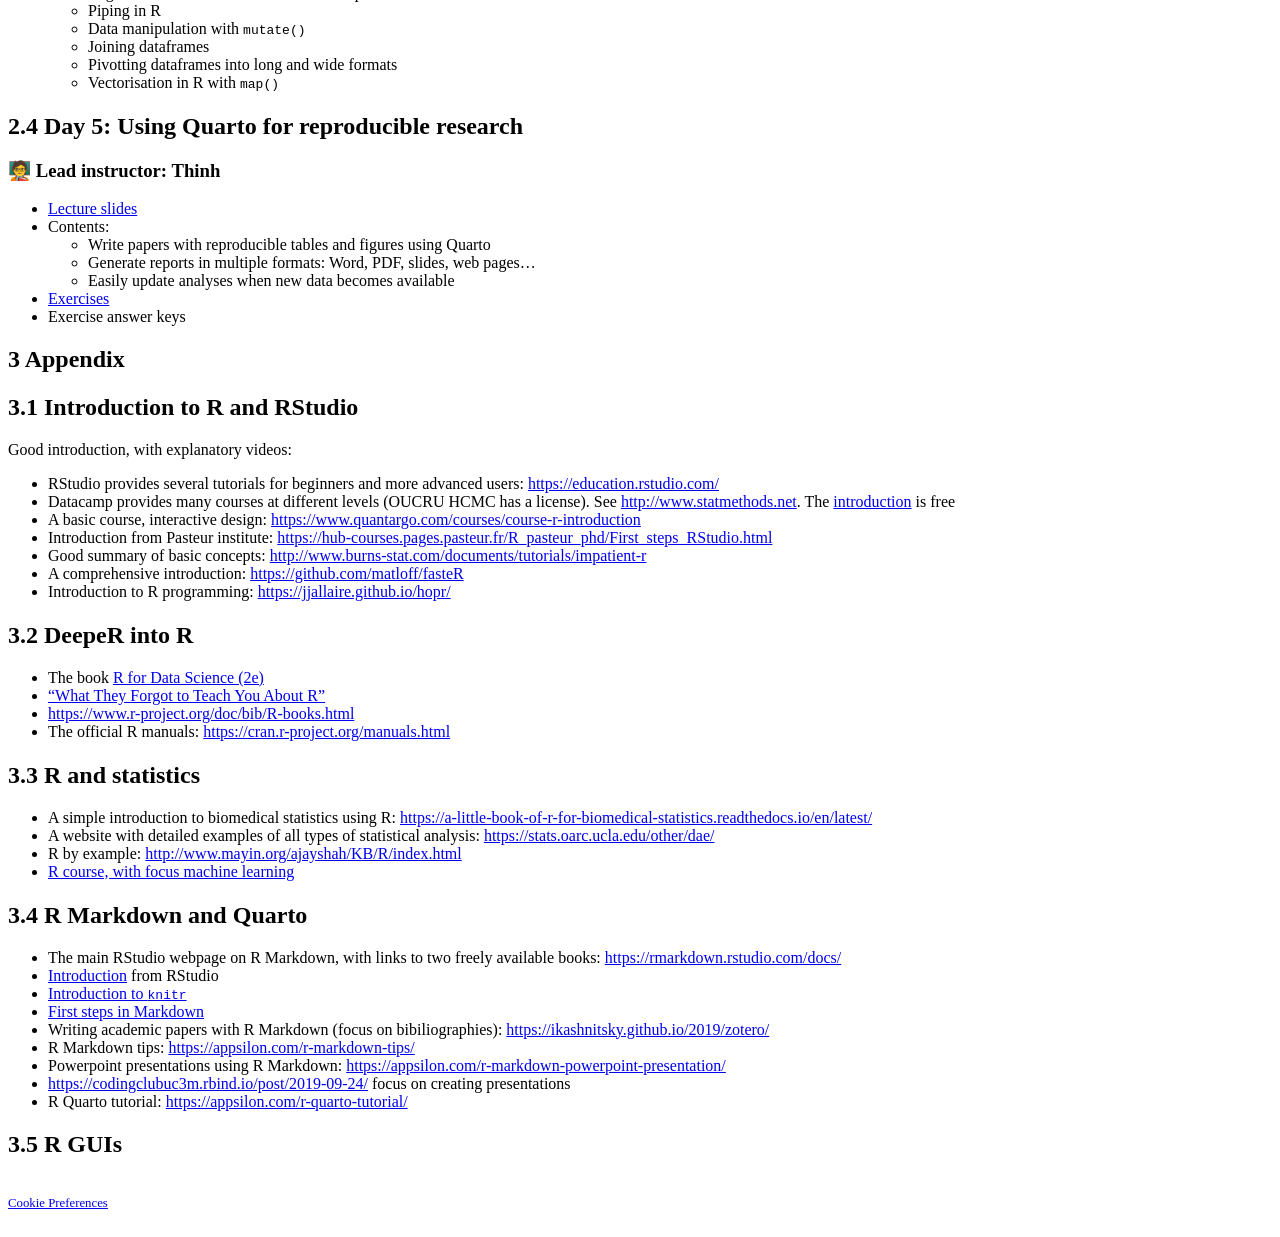
==== commit 6c0f6bd7: "Built site for gh-pages" ====
--- a/index.html
+++ b/index.html
@@ -198,7 +198,7 @@
     <div>
     <div class="quarto-title-meta-heading">Published</div>
     <div class="quarto-title-meta-contents">
-      <p class="date">March 13, 2026 – 08:39:30 (UTC)</p>
+      <p class="date">March 13, 2026 – 08:48:19 (UTC)</p>
     </div>
   </div>
   
@@ -214,7 +214,13 @@
 <h1 class="unnumbered">Welcome to the OUCRU introduction to Medical Statistics 2026</h1>
 <section id="course-structure" class="level2 unnumbered">
 <h2 class="unnumbered anchored" data-anchor-id="course-structure">Course structure</h2>
-<p><img src="site_imgs/R_course_schedule.png" class="img-fluid"> - <a href="handouts/Agenda_StatCourse_23-27March2026.docx">Time table</a> - The training will be <strong>09:00 – 17:00 (UTC +7)</strong> for everyday - There will be a <strong>lunch break between 12:30 – 13:30 (UTC +7)</strong> - Lunch will be provided for in-person attendees</p>
+<p><img src="site_imgs/R_course_schedule.png" class="img-fluid"></p>
+<ul>
+<li><a href="handouts/Agenda_StatCourse_23-27March2026.pdf">Time table</a></li>
+<li>The training will be <strong>09:00 – 17:00 (UTC +7)</strong> for everyday</li>
+<li>There will be a <strong>lunch break between 12:30 – 13:30 (UTC +7)</strong></li>
+<li>Lunch will be provided for in-person attendees</li>
+</ul>
 </section>
 <section id="contributors" class="level2 unnumbered">
 <h2 class="unnumbered anchored" data-anchor-id="contributors">Contributors</h2>
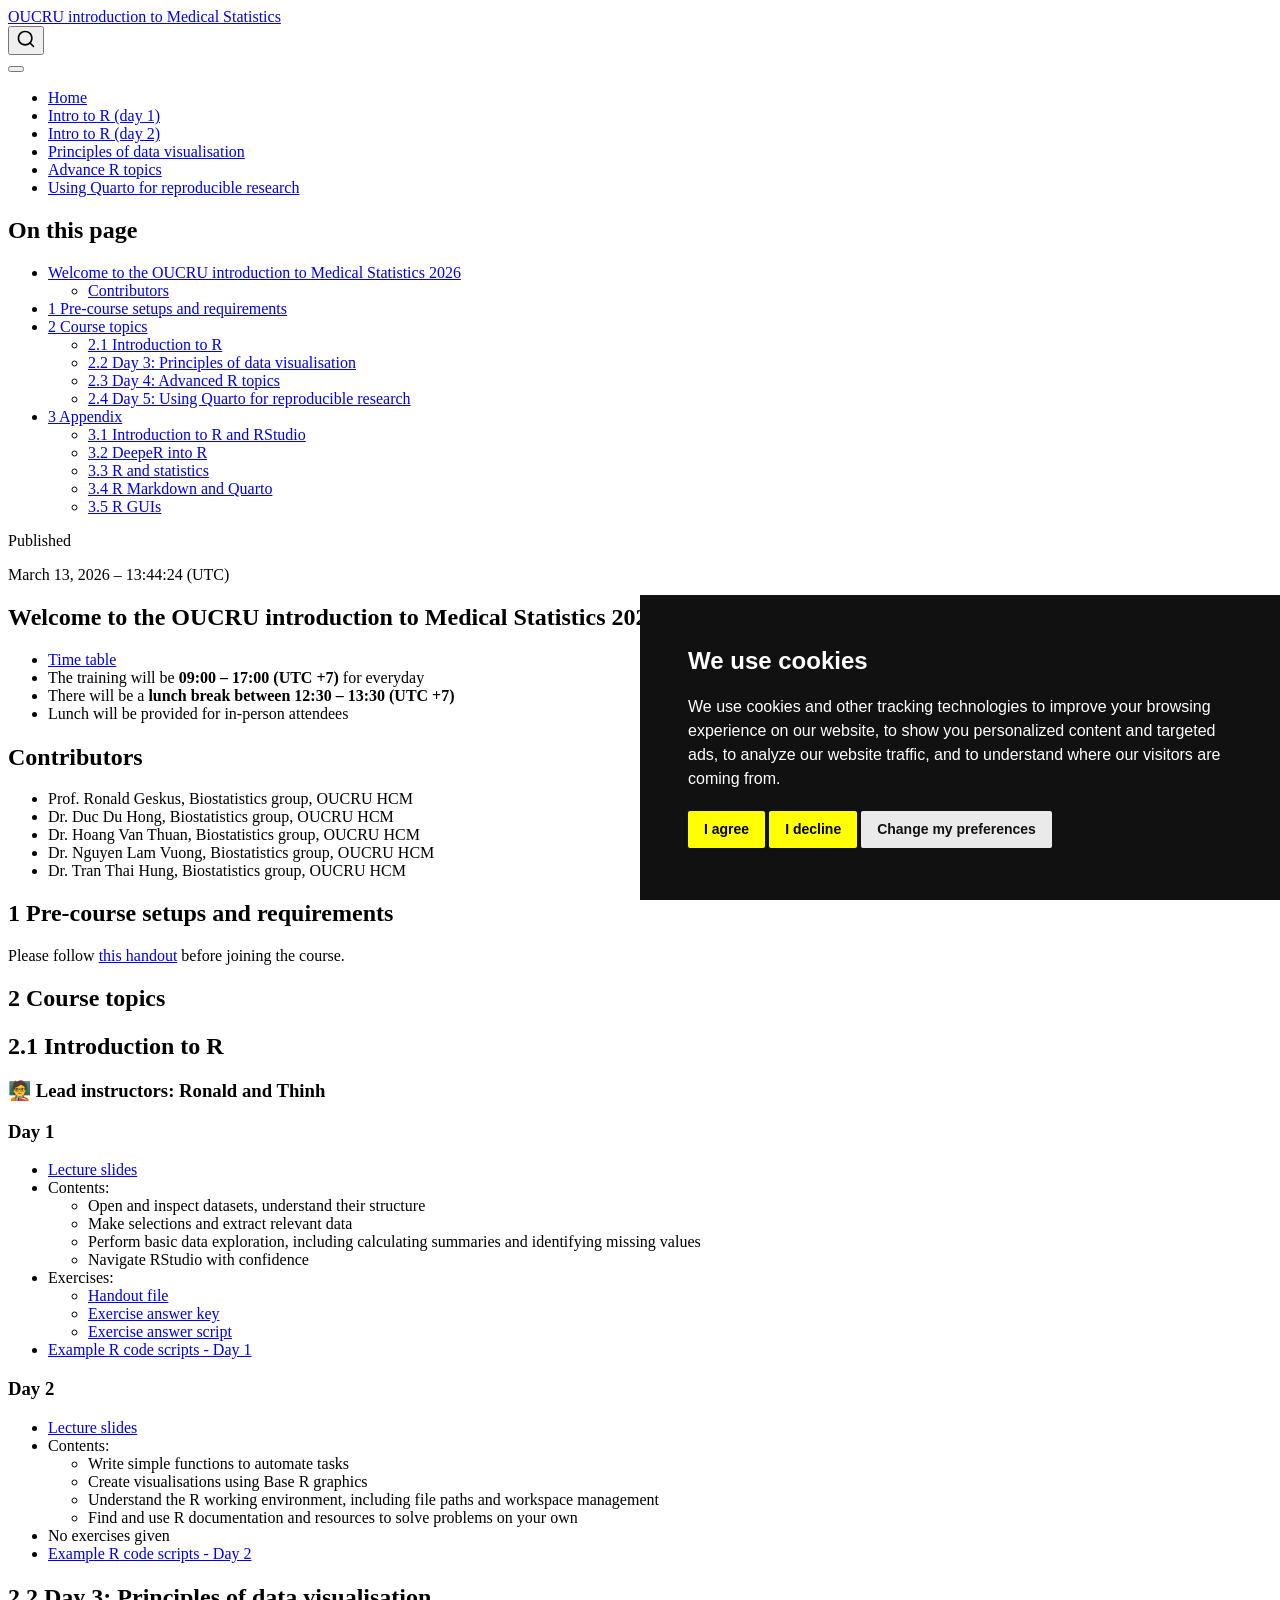
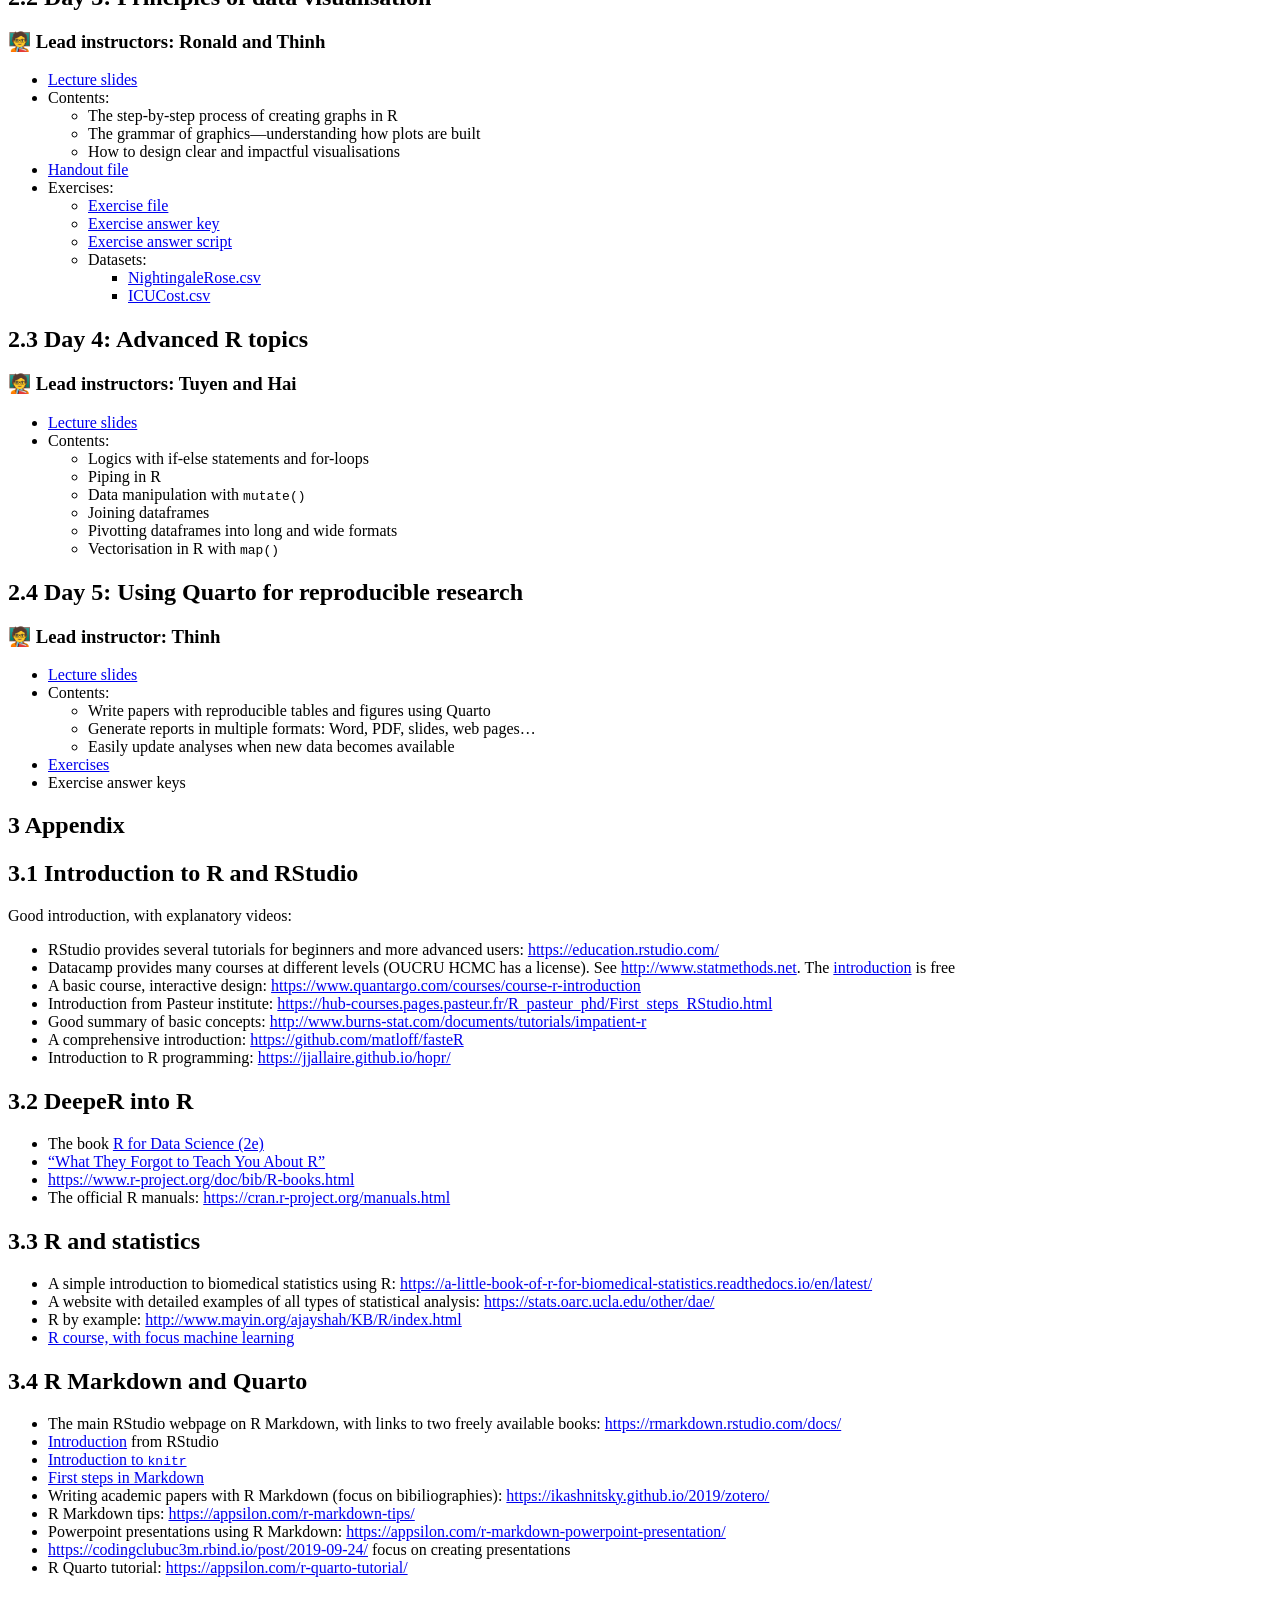
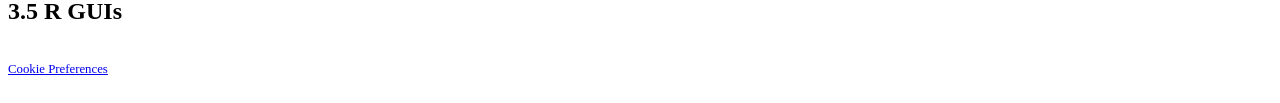
==== commit 122605b2: "Built site for gh-pages" ====
--- a/index.html
+++ b/index.html
@@ -161,7 +161,6 @@
   <ul class="collapse">
   <li><a href="#welcome-to-the-oucru-introduction-to-medical-statistics-2026" id="toc-welcome-to-the-oucru-introduction-to-medical-statistics-2026" class="nav-link active" data-scroll-target="#welcome-to-the-oucru-introduction-to-medical-statistics-2026">Welcome to the OUCRU introduction to Medical Statistics 2026</a>
   <ul class="collapse">
-  <li><a href="#course-structure" id="toc-course-structure" class="nav-link" data-scroll-target="#course-structure">Course structure</a></li>
   <li><a href="#contributors" id="toc-contributors" class="nav-link" data-scroll-target="#contributors">Contributors</a></li>
   </ul></li>
   <li><a href="#pre-course-setups-and-requirements" id="toc-pre-course-setups-and-requirements" class="nav-link" data-scroll-target="#pre-course-setups-and-requirements"><span class="header-section-number">1</span> Pre-course setups and requirements</a></li>
@@ -198,7 +197,7 @@
     <div>
     <div class="quarto-title-meta-heading">Published</div>
     <div class="quarto-title-meta-contents">
-      <p class="date">March 13, 2026 – 08:48:19 (UTC)</p>
+      <p class="date">March 13, 2026 – 13:44:24 (UTC)</p>
     </div>
   </div>
   
@@ -212,31 +211,20 @@
 
 <section id="welcome-to-the-oucru-introduction-to-medical-statistics-2026" class="level1 unnumbered">
 <h1 class="unnumbered">Welcome to the OUCRU introduction to Medical Statistics 2026</h1>
-<section id="course-structure" class="level2 unnumbered">
-<h2 class="unnumbered anchored" data-anchor-id="course-structure">Course structure</h2>
-<p><img src="site_imgs/R_course_schedule.png" class="img-fluid"></p>
 <ul>
 <li><a href="handouts/Agenda_StatCourse_23-27March2026.pdf">Time table</a></li>
 <li>The training will be <strong>09:00 – 17:00 (UTC +7)</strong> for everyday</li>
 <li>There will be a <strong>lunch break between 12:30 – 13:30 (UTC +7)</strong></li>
 <li>Lunch will be provided for in-person attendees</li>
 </ul>
-</section>
 <section id="contributors" class="level2 unnumbered">
 <h2 class="unnumbered anchored" data-anchor-id="contributors">Contributors</h2>
 <ul>
 <li>Prof.&nbsp;Ronald Geskus, Biostatistics group, OUCRU HCM</li>
-<li>Dr.&nbsp;Thinh Ong Phuc, Mathematical Modeling group, OUCRU HCM</li>
-<li>Mr.&nbsp;Tuyen Huynh, Mathematical Modeling group, OUCRU HCM</li>
+<li>Dr.&nbsp;Duc Du Hong, Biostatistics group, OUCRU HCM</li>
+<li>Dr.&nbsp;Hoang Van Thuan, Biostatistics group, OUCRU HCM</li>
+<li>Dr.&nbsp;Nguyen Lam Vuong, Biostatistics group, OUCRU HCM</li>
 <li>Dr.&nbsp;Tran Thai Hung, Biostatistics group, OUCRU HCM</li>
-<li>Ms.&nbsp;Anh Phan Truong Quynh, Mathematical Modeling group, OUCRU HCM</li>
-<li>Dr.&nbsp;Hai Ho Bich, Emerging Infections group, OUCRU HCM</li>
-<li>Dr.&nbsp;Duc Du Hong, Biostatistics group, OUCRU HCM</li>
-<li>Mr.&nbsp;Manh Nguyen Duc, Mathematical Modeling group, OUCRU HCM</li>
-<li>Mr.&nbsp;Nguyen Pham Nguyen The, Mathematical Modeling group, OUCRU HCM</li>
-<li>Dr.&nbsp;Marc Choisy, Mathematical Modeling group, OUCRU HCM</li>
-<li>Dr.&nbsp;Dung Vu Tien Viet, Biostatistician, OUCRU Hanoi</li>
-<li>Dr.&nbsp;Trinh Dong Huu Khanh, formerly: Biostatistics group, OUCRU HCM</li>
 </ul>
 </section>
 </section>
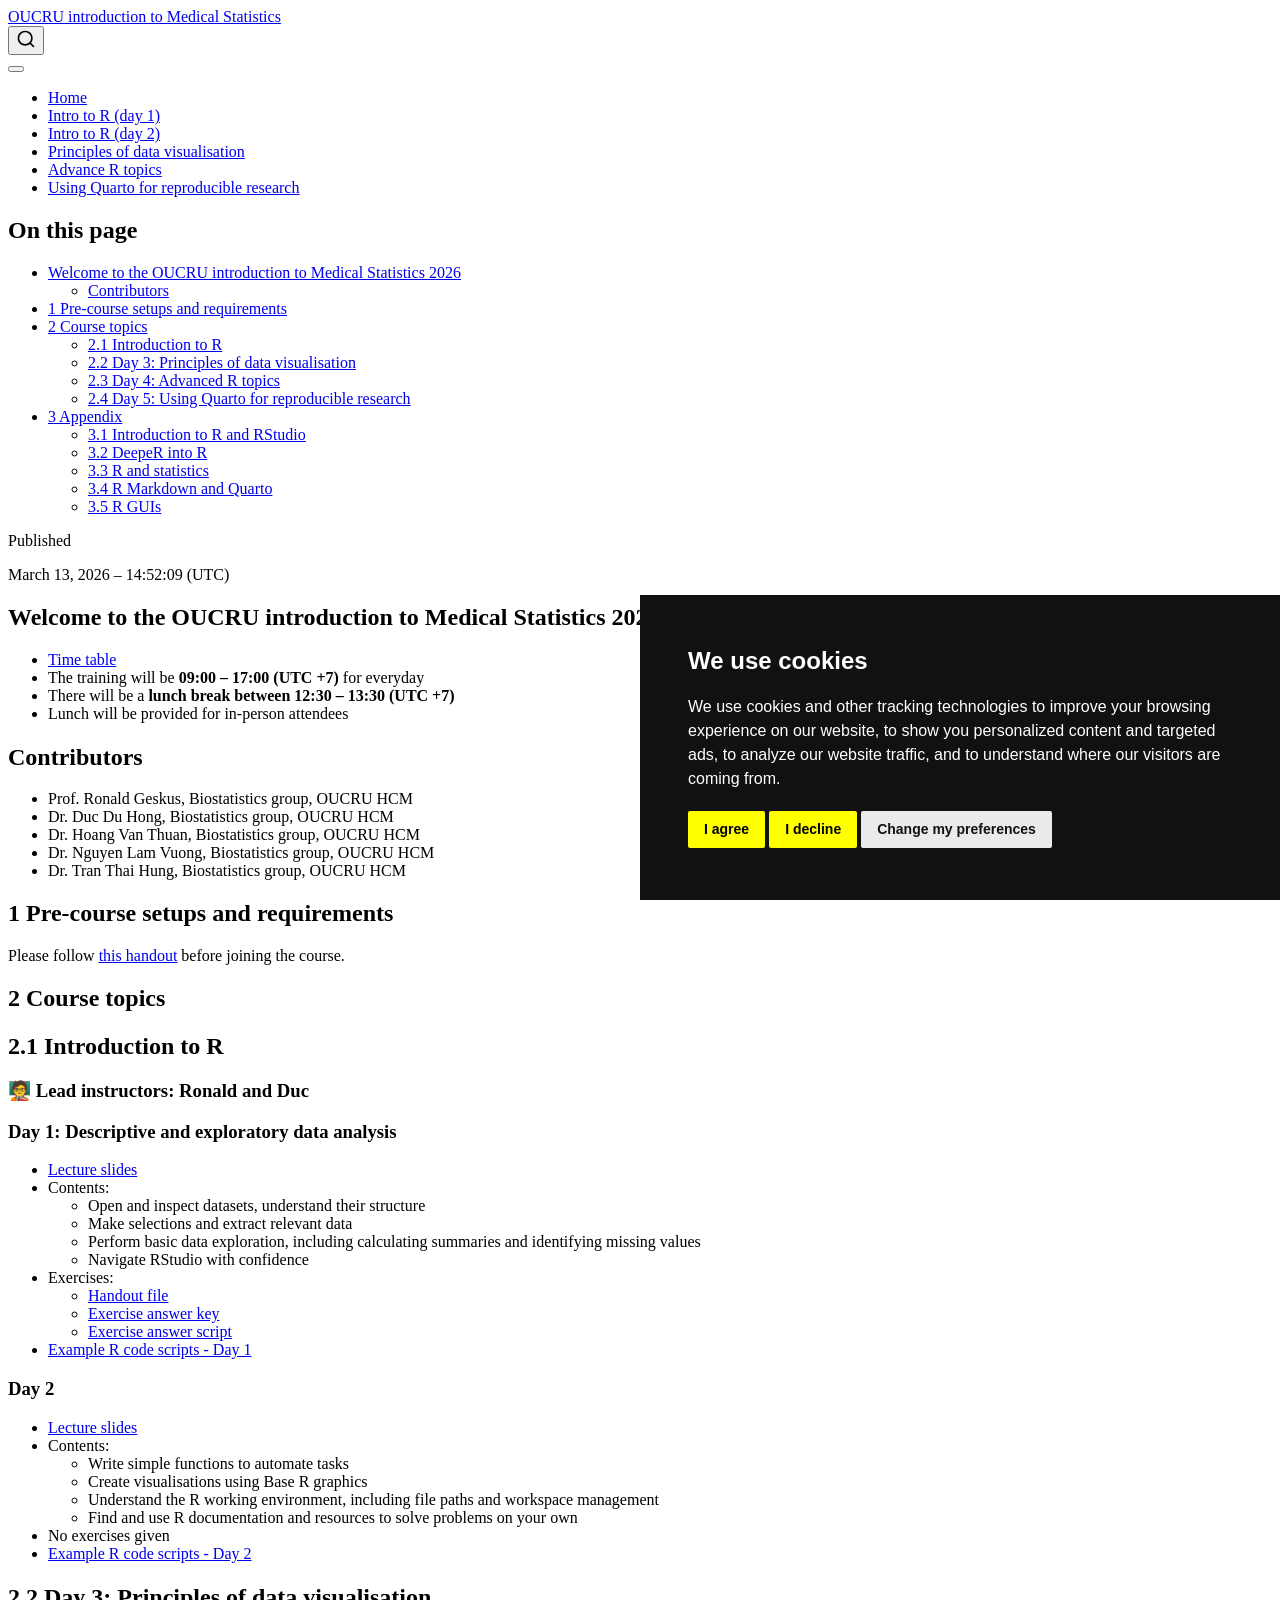
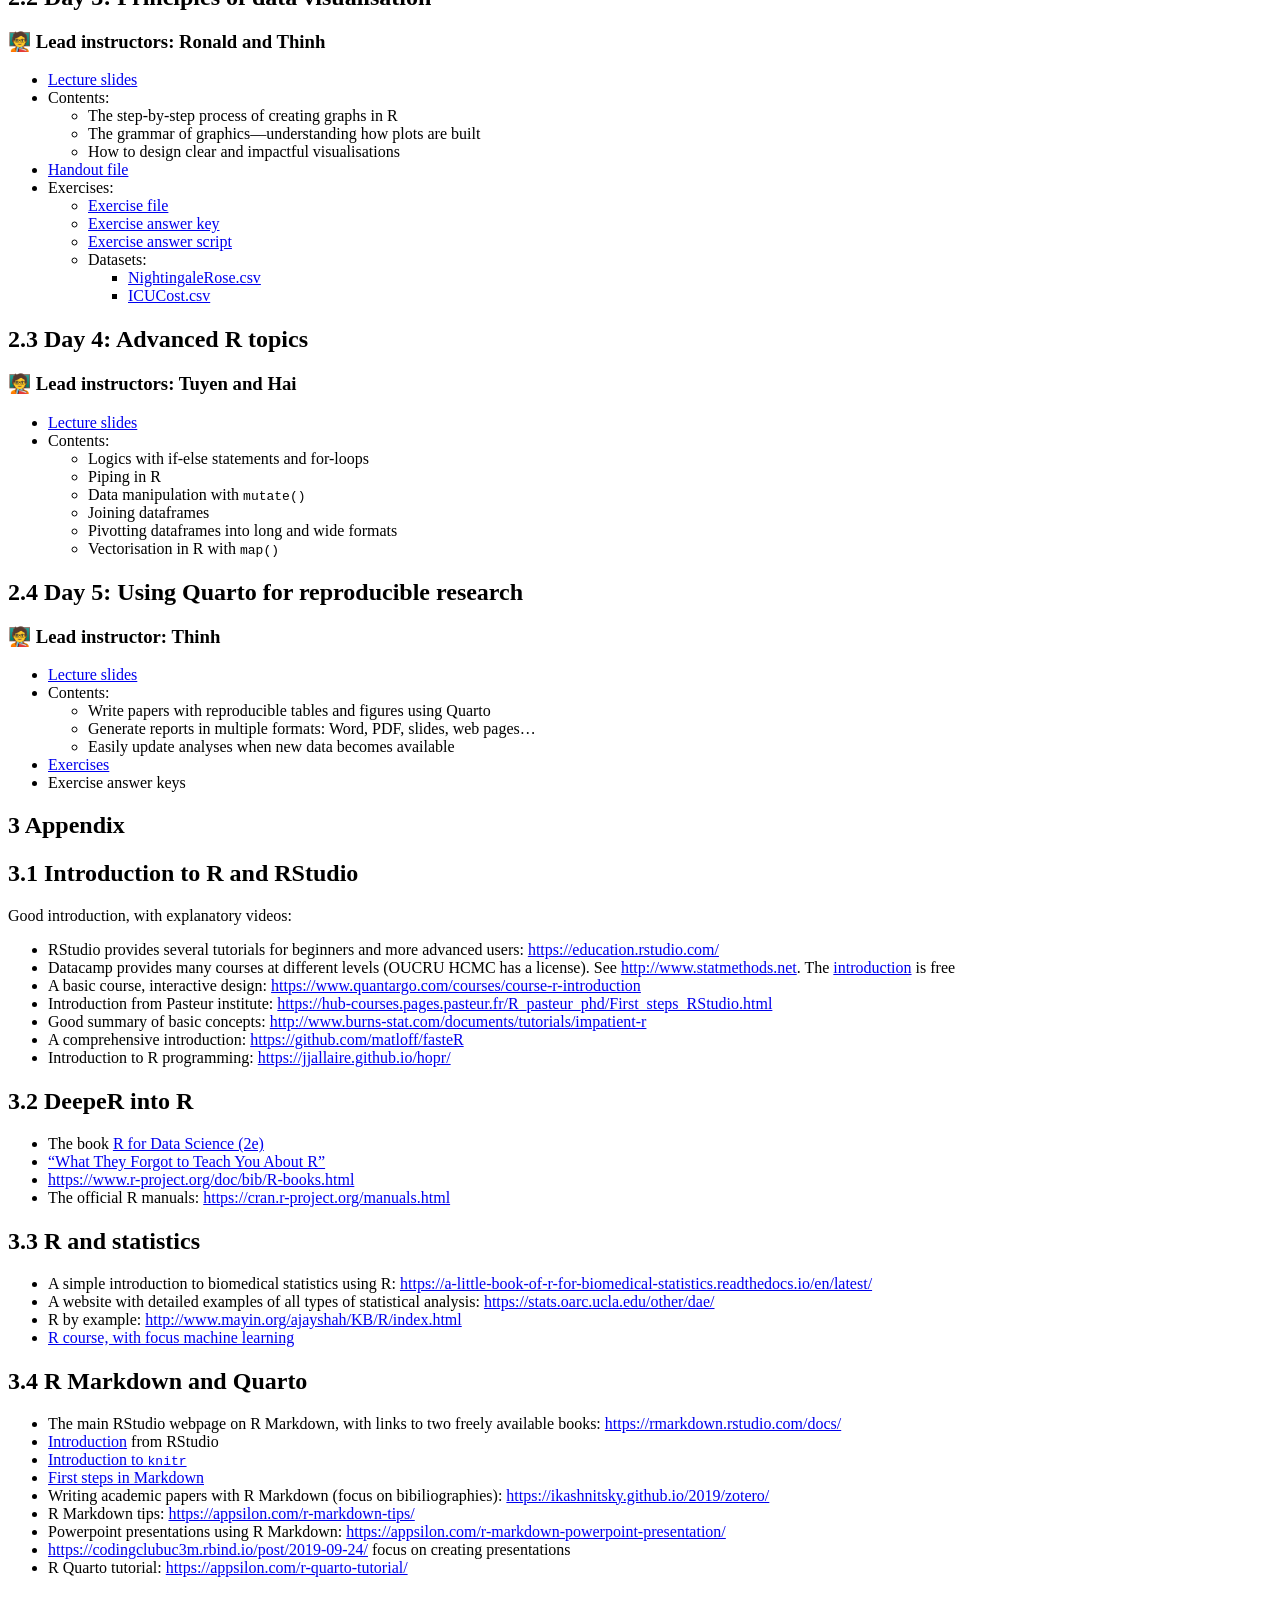
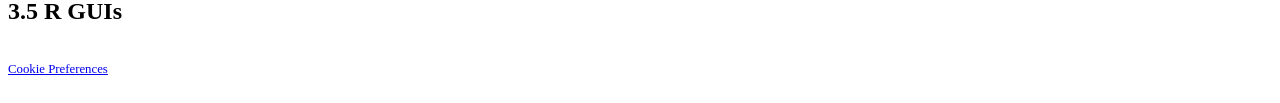
==== commit ad2bc214: "Built site for gh-pages" ====
--- a/index.html
+++ b/index.html
@@ -197,7 +197,7 @@
     <div>
     <div class="quarto-title-meta-heading">Published</div>
     <div class="quarto-title-meta-contents">
-      <p class="date">March 13, 2026 – 13:44:24 (UTC)</p>
+      <p class="date">March 13, 2026 – 14:52:09 (UTC)</p>
     </div>
   </div>
   
@@ -236,11 +236,11 @@
 <h1 data-number="2"><span class="header-section-number">2</span> Course topics</h1>
 <section id="introduction-to-r" class="level2" data-number="2.1">
 <h2 data-number="2.1" class="anchored" data-anchor-id="introduction-to-r"><span class="header-section-number">2.1</span> Introduction to R</h2>
-<section id="lead-instructors-ronald-and-thinh" class="level3">
-<h3 class="anchored" data-anchor-id="lead-instructors-ronald-and-thinh">🧑‍🏫️ Lead instructors: Ronald and Thinh</h3>
-</section>
-<section id="day-1" class="level3">
-<h3 class="anchored" data-anchor-id="day-1">Day 1</h3>
+<section id="lead-instructors-ronald-and-duc" class="level3">
+<h3 class="anchored" data-anchor-id="lead-instructors-ronald-and-duc">🧑‍🏫️ Lead instructors: Ronald and Duc</h3>
+</section>
+<section id="day-1-descriptive-and-exploratory-data-analysis" class="level3">
+<h3 class="anchored" data-anchor-id="day-1-descriptive-and-exploratory-data-analysis">Day 1: Descriptive and exploratory data analysis</h3>
 <ul>
 <li><a href="./slides/IntroductionRDay1.html">Lecture slides</a></li>
 <li>Contents:
@@ -252,7 +252,7 @@
 </ul></li>
 <li>Exercises:
 <ul>
-<li><a href="./handouts/exercises_Day1.pdf" target="_blank">Handout file</a></li>
+<li><a href="handouts/Exercise1_Webr.html" target="_blank">Handout file</a></li>
 <li><a href="./handouts/exercises_Day1_answer.pdf" target="_blank">Exercise answer key</a></li>
 <li><a href="handouts/exercises_Day1_answer.R" target="_blank">Exercise answer script</a></li>
 </ul></li>
@@ -277,8 +277,8 @@
 </section>
 <section id="day-3-principles-of-data-visualisation" class="level2" data-number="2.2">
 <h2 data-number="2.2" class="anchored" data-anchor-id="day-3-principles-of-data-visualisation"><span class="header-section-number">2.2</span> Day 3: Principles of data visualisation</h2>
-<section id="lead-instructors-ronald-and-thinh-1" class="level3">
-<h3 class="anchored" data-anchor-id="lead-instructors-ronald-and-thinh-1">🧑‍🏫️ Lead instructors: Ronald and Thinh</h3>
+<section id="lead-instructors-ronald-and-thinh" class="level3">
+<h3 class="anchored" data-anchor-id="lead-instructors-ronald-and-thinh">🧑‍🏫️ Lead instructors: Ronald and Thinh</h3>
 <ul>
 <li><a href="./slides/viz.html">Lecture slides</a></li>
 <li>Contents:
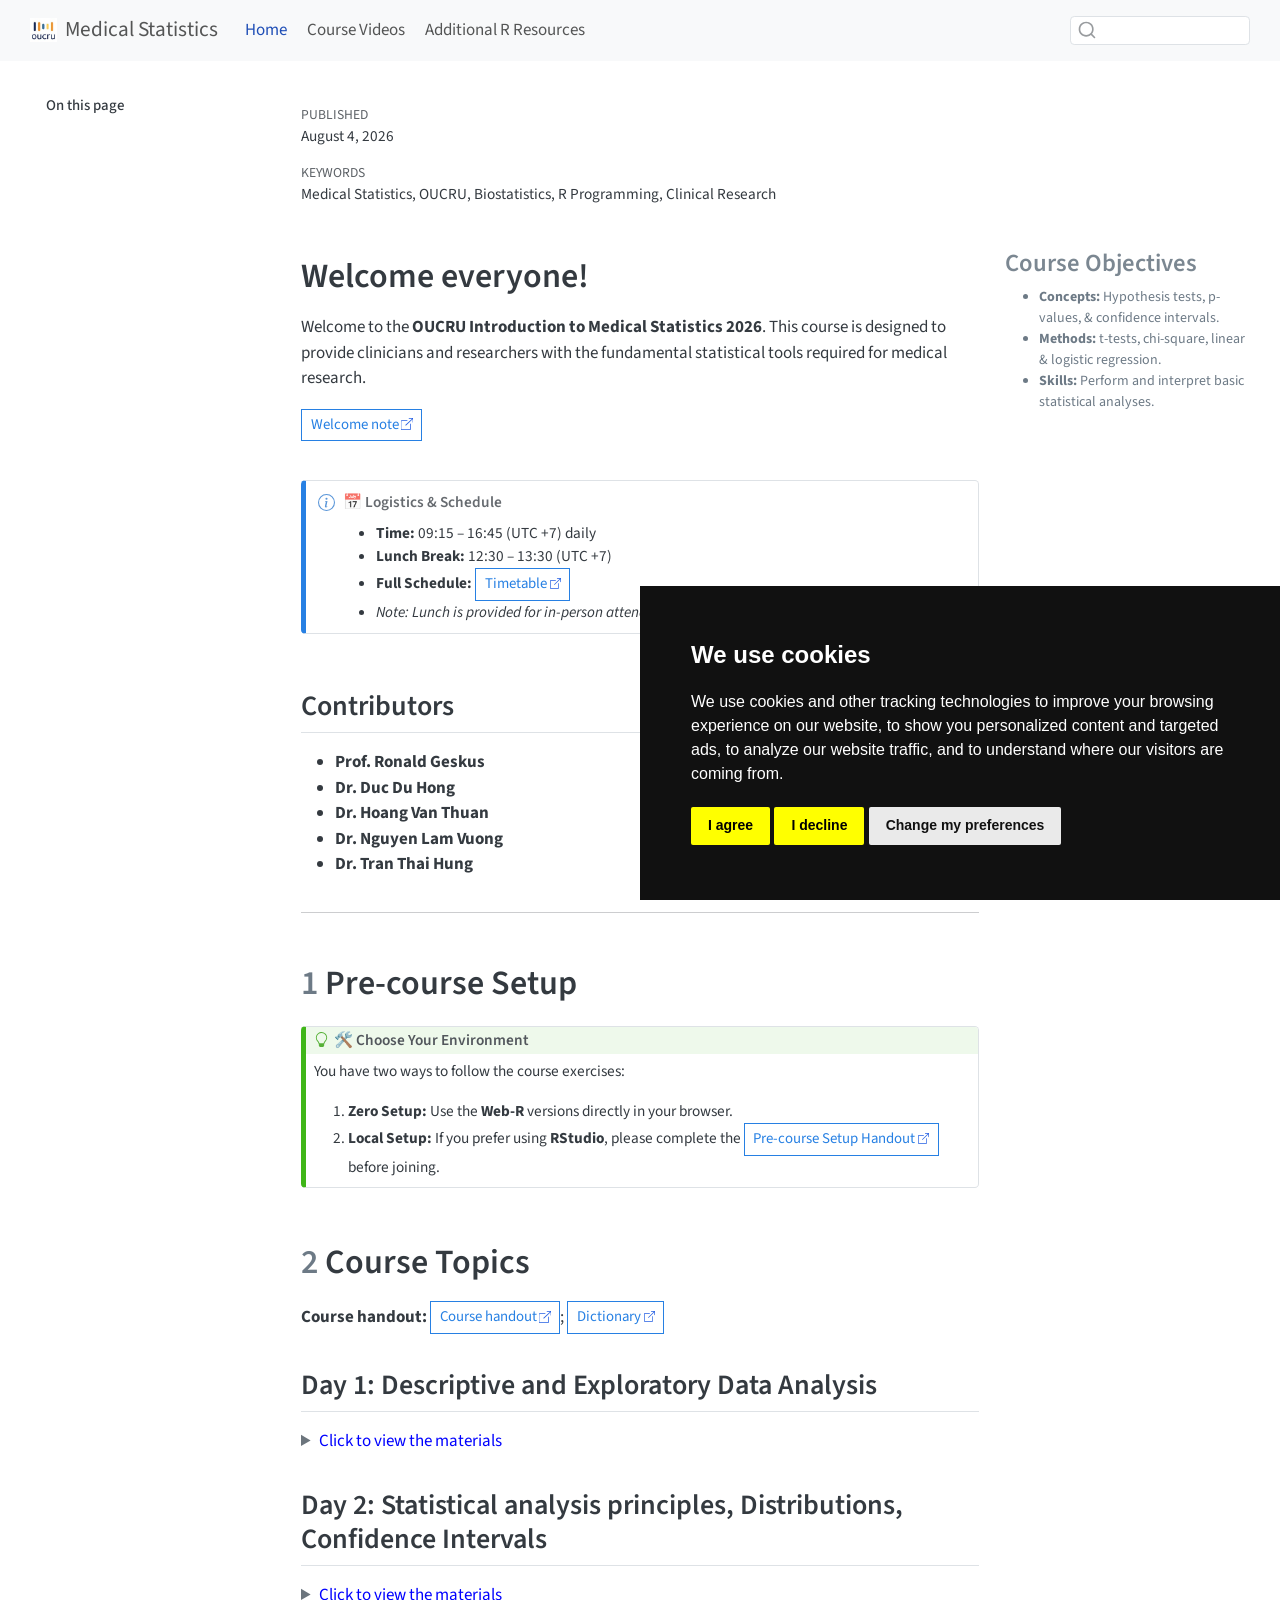
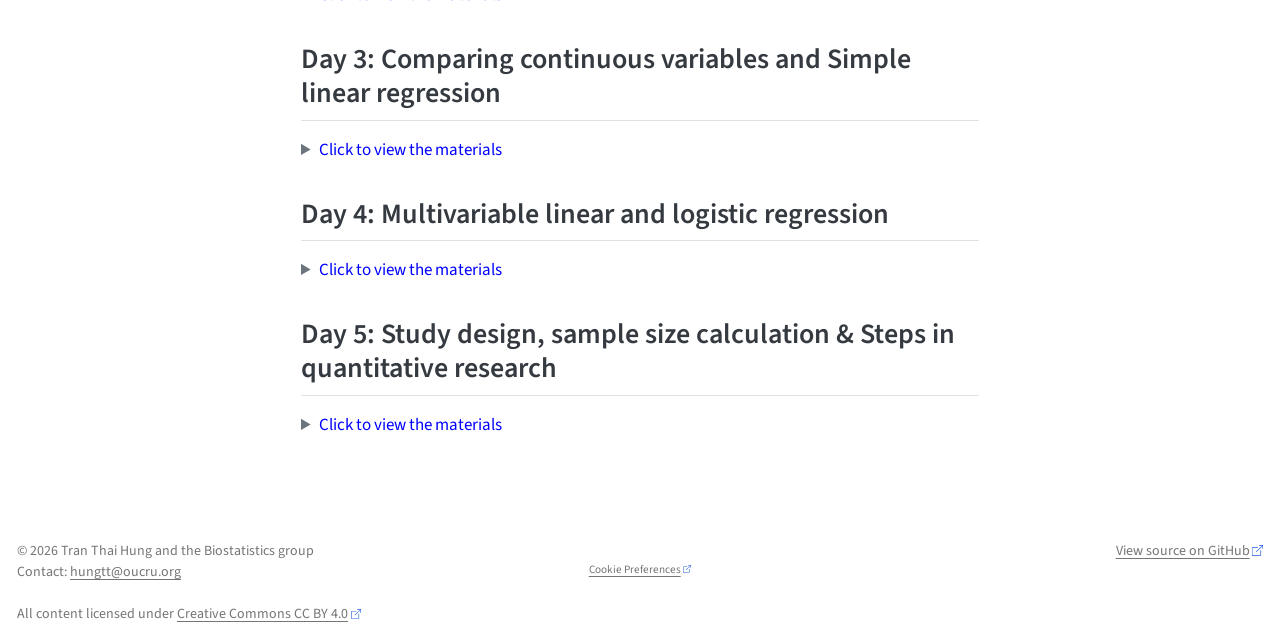
==== commit 88ca5229: "Built site for gh-pages" ====
--- a/index.html
+++ b/index.html
@@ -2,17 +2,25 @@
 <html xmlns="http://www.w3.org/1999/xhtml" lang="en" xml:lang="en"><head>
 
 <meta charset="utf-8">
-<meta name="generator" content="quarto-1.8.27">
+<meta name="generator" content="quarto-1.10.18">
 
 <meta name="viewport" content="width=device-width, initial-scale=1.0, user-scalable=yes">
 
-
-<title>OUCRU introduction to Medical Statistics</title>
+<meta name="dcterms.date" content="2026-08-04">
+<meta name="keywords" content="Medical Statistics, OUCRU, Biostatistics, R Programming, Clinical Research">
+
+<title>Medical Statistics</title>
 <style>
-code{white-space: pre-wrap;}
+/* Default styles provided by pandoc.
+** See https://pandoc.org/MANUAL.html#variables-for-html for config info.
+*/
 span.smallcaps{font-variant: small-caps;}
-div.columns{display: flex; gap: min(4vw, 1.5em);}
-div.column{flex: auto; overflow-x: auto;}
+div.columns{display: flex; gap: 1.5em;}
+div.column{flex: auto;}
+@media screen {
+div.columns{gap: min(4vw, 1.5em);}
+div.column{overflow-x: auto;}
+}
 div.hanging-indent{margin-left: 1.5em; text-indent: -1.5em;}
 ul.task-list{list-style: none;}
 ul.task-list li input[type="checkbox"] {
@@ -24,7 +32,6 @@
 
 
 <script src="site_libs/quarto-nav/quarto-nav.js"></script>
-<script src="site_libs/quarto-nav/headroom.min.js"></script>
 <script src="site_libs/clipboard/clipboard.min.js"></script>
 <script src="site_libs/quarto-search/autocomplete.umd.js"></script>
 <script src="site_libs/quarto-search/fuse.min.js"></script>
@@ -35,28 +42,26 @@
 <link href="site_libs/cookie-consent/cookie-consent.css" rel="stylesheet">
 <script src="site_libs/quarto-html/quarto.js" type="module"></script>
 <script src="site_libs/quarto-html/tabsets/tabsets.js" type="module"></script>
-<script src="site_libs/quarto-html/axe/axe-check.js" type="module"></script>
 <script src="site_libs/quarto-html/popper.min.js"></script>
 <script src="site_libs/quarto-html/tippy.umd.min.js"></script>
 <script src="site_libs/quarto-html/anchor.min.js"></script>
 <link href="site_libs/quarto-html/tippy.css" rel="stylesheet">
-<link href="site_libs/quarto-html/quarto-syntax-highlighting-ed96de9b727972fe78a7b5d16c58bf87.css" rel="stylesheet" id="quarto-text-highlighting-styles">
+<link href="site_libs/quarto-html/quarto-syntax-highlighting-64a204ab8560d761af7679ceaba22944.css" rel="stylesheet" id="quarto-text-highlighting-styles">
 <script src="site_libs/bootstrap/bootstrap.min.js"></script>
 <link href="site_libs/bootstrap/bootstrap-icons.css" rel="stylesheet">
-<link href="site_libs/bootstrap/bootstrap-afa37c5c79185640b9c231024f4fe5ea.min.css" rel="stylesheet" append-hash="true" id="quarto-bootstrap" data-mode="light">
+<link href="site_libs/bootstrap/bootstrap-6ac2aec46ad7f46b16024ee4409aa65c.min.css" rel="stylesheet" append-hash="true" id="quarto-bootstrap" data-mode="light">
 <script id="quarto-search-options" type="application/json">{
   "location": "navbar",
   "copy-button": false,
   "collapse-after": 3,
   "panel-placement": "end",
-  "type": "overlay",
+  "type": "textbox",
   "limit": 50,
   "keyboard-shortcut": [
     "f",
     "/",
     "s"
   ],
-  "show-item-context": false,
   "language": {
     "search-no-results-text": "No results",
     "search-matching-documents-text": "matching documents",
@@ -100,17 +105,22 @@
   
 
 
+<link rel="stylesheet" href="custom_styles.css">
 </head>
 
-<body class="nav-fixed quarto-light">
+<body class="floating nav-fixed slimcontent quarto-light">
 
 <div id="quarto-search-results"></div>
   <header id="quarto-header" class="headroom fixed-top">
     <nav class="navbar navbar-expand-lg " data-bs-theme="dark">
       <div class="navbar-container container-fluid">
       <div class="navbar-brand-container mx-auto">
+    <a href="./index.html" class="navbar-brand navbar-brand-logo">
+    <img src="./site_imgs/OUCRU.jpg" alt="" class="navbar-logo light-content">
+    <img src="./site_imgs/OUCRU.jpg" alt="" class="navbar-logo dark-content">
+    </a>
     <a class="navbar-brand" href="./index.html">
-    <span class="navbar-title">OUCRU introduction to Medical Statistics</span>
+    <span class="navbar-title">Medical Statistics</span>
     </a>
   </div>
             <div id="quarto-search" class="" title="Search"></div>
@@ -124,24 +134,12 @@
 <span class="menu-text">Home</span></a>
   </li>  
   <li class="nav-item">
-    <a class="nav-link" href="./slides/IntroductionRDay1.html"> 
-<span class="menu-text">Intro to R (day 1)</span></a>
+    <a class="nav-link" href="./others/course_videos.html"> 
+<span class="menu-text">Course Videos</span></a>
   </li>  
   <li class="nav-item">
-    <a class="nav-link" href="./slides/IntroductionRDay2.html"> 
-<span class="menu-text">Intro to R (day 2)</span></a>
-  </li>  
-  <li class="nav-item">
-    <a class="nav-link" href="./slides/viz.html"> 
-<span class="menu-text">Principles of data visualisation</span></a>
-  </li>  
-  <li class="nav-item">
-    <a class="nav-link" href="./slides/advance_r.html"> 
-<span class="menu-text">Advance R topics</span></a>
-  </li>  
-  <li class="nav-item">
-    <a class="nav-link" href="./slides/qt-repro-res.html"> 
-<span class="menu-text">Using Quarto for reproducible research</span></a>
+    <a class="nav-link" href="./others/other_resources.html"> 
+<span class="menu-text">Additional R Resources</span></a>
   </li>  
 </ul>
           </div> <!-- /navcollapse -->
@@ -153,37 +151,33 @@
 <!-- content -->
 <div id="quarto-content" class="quarto-container page-columns page-rows-contents page-layout-article page-navbar">
 <!-- sidebar -->
-<!-- margin-sidebar -->
-    <div id="quarto-margin-sidebar" class="sidebar margin-sidebar">
-        <nav id="TOC" role="doc-toc" class="toc-active">
+  <nav id="quarto-sidebar" class="sidebar collapse collapse-horizontal quarto-sidebar-collapse-item sidebar-navigation floating overflow-auto">
+    <nav id="TOC" role="doc-toc" class="toc-active">
     <h2 id="toc-title">On this page</h2>
    
   <ul class="collapse">
-  <li><a href="#welcome-to-the-oucru-introduction-to-medical-statistics-2026" id="toc-welcome-to-the-oucru-introduction-to-medical-statistics-2026" class="nav-link active" data-scroll-target="#welcome-to-the-oucru-introduction-to-medical-statistics-2026">Welcome to the OUCRU introduction to Medical Statistics 2026</a>
+  <li><a href="#welcome-everyone" id="toc-welcome-everyone" class="nav-link active" data-scroll-target="#welcome-everyone">Welcome everyone!</a>
   <ul class="collapse">
   <li><a href="#contributors" id="toc-contributors" class="nav-link" data-scroll-target="#contributors">Contributors</a></li>
   </ul></li>
-  <li><a href="#pre-course-setups-and-requirements" id="toc-pre-course-setups-and-requirements" class="nav-link" data-scroll-target="#pre-course-setups-and-requirements"><span class="header-section-number">1</span> Pre-course setups and requirements</a></li>
-  <li><a href="#course-topics" id="toc-course-topics" class="nav-link" data-scroll-target="#course-topics"><span class="header-section-number">2</span> Course topics</a>
+  <li><a href="#pre-course-setup" id="toc-pre-course-setup" class="nav-link" data-scroll-target="#pre-course-setup"><span class="header-section-number">1</span> Pre-course Setup</a></li>
+  <li><a href="#course-topics" id="toc-course-topics" class="nav-link" data-scroll-target="#course-topics"><span class="header-section-number">2</span> Course Topics</a>
   <ul class="collapse">
-  <li><a href="#introduction-to-r" id="toc-introduction-to-r" class="nav-link" data-scroll-target="#introduction-to-r"><span class="header-section-number">2.1</span> Introduction to R</a></li>
-  <li><a href="#day-3-principles-of-data-visualisation" id="toc-day-3-principles-of-data-visualisation" class="nav-link" data-scroll-target="#day-3-principles-of-data-visualisation"><span class="header-section-number">2.2</span> Day 3: Principles of data visualisation</a></li>
-  <li><a href="#day-4-advanced-r-topics" id="toc-day-4-advanced-r-topics" class="nav-link" data-scroll-target="#day-4-advanced-r-topics"><span class="header-section-number">2.3</span> Day 4: Advanced R topics</a></li>
-  <li><a href="#day-5-using-quarto-for-reproducible-research" id="toc-day-5-using-quarto-for-reproducible-research" class="nav-link" data-scroll-target="#day-5-using-quarto-for-reproducible-research"><span class="header-section-number">2.4</span> Day 5: Using Quarto for reproducible research</a></li>
-  </ul></li>
-  <li><a href="#appendix" id="toc-appendix" class="nav-link" data-scroll-target="#appendix"><span class="header-section-number">3</span> Appendix</a>
-  <ul class="collapse">
-  <li><a href="#introduction-to-r-and-rstudio" id="toc-introduction-to-r-and-rstudio" class="nav-link" data-scroll-target="#introduction-to-r-and-rstudio"><span class="header-section-number">3.1</span> Introduction to R and RStudio</a></li>
-  <li><a href="#deeper-into-r" id="toc-deeper-into-r" class="nav-link" data-scroll-target="#deeper-into-r"><span class="header-section-number">3.2</span> DeepeR into R</a></li>
-  <li><a href="#r-and-statistics" id="toc-r-and-statistics" class="nav-link" data-scroll-target="#r-and-statistics"><span class="header-section-number">3.3</span> R and statistics</a></li>
-  <li><a href="#r-markdown-and-quarto" id="toc-r-markdown-and-quarto" class="nav-link" data-scroll-target="#r-markdown-and-quarto"><span class="header-section-number">3.4</span> R Markdown and Quarto</a></li>
-  <li><a href="#r-guis" id="toc-r-guis" class="nav-link" data-scroll-target="#r-guis"><span class="header-section-number">3.5</span> R GUIs</a></li>
+  <li><a href="#day-1-descriptive-and-exploratory-data-analysis" id="toc-day-1-descriptive-and-exploratory-data-analysis" class="nav-link" data-scroll-target="#day-1-descriptive-and-exploratory-data-analysis">Day 1: Descriptive and Exploratory Data Analysis</a></li>
+  <li><a href="#day-2-statistical-analysis-principles-distributions-confidence-intervals" id="toc-day-2-statistical-analysis-principles-distributions-confidence-intervals" class="nav-link" data-scroll-target="#day-2-statistical-analysis-principles-distributions-confidence-intervals">Day 2: Statistical analysis principles, Distributions, Confidence Intervals</a></li>
+  <li><a href="#day-3-comparing-continuous-variables-and-simple-linear-regression" id="toc-day-3-comparing-continuous-variables-and-simple-linear-regression" class="nav-link" data-scroll-target="#day-3-comparing-continuous-variables-and-simple-linear-regression">Day 3: Comparing continuous variables and Simple linear regression</a></li>
+  <li><a href="#day-4-multivariable-linear-and-logistic-regression" id="toc-day-4-multivariable-linear-and-logistic-regression" class="nav-link" data-scroll-target="#day-4-multivariable-linear-and-logistic-regression">Day 4: Multivariable linear and logistic regression</a></li>
+  <li><a href="#day-5-study-design-sample-size-calculation-steps-in-quantitative-research" id="toc-day-5-study-design-sample-size-calculation-steps-in-quantitative-research" class="nav-link" data-scroll-target="#day-5-study-design-sample-size-calculation-steps-in-quantitative-research">Day 5: Study design, sample size calculation &amp; Steps in quantitative research</a></li>
   </ul></li>
   </ul>
 </nav>
+</nav>
+<div id="quarto-sidebar-glass" class="quarto-sidebar-collapse-item" data-bs-toggle="collapse" data-bs-target=".quarto-sidebar-collapse-item"></div>
+<!-- margin-sidebar -->
+    <div id="quarto-margin-sidebar" class="sidebar margin-sidebar zindex-bottom">
     </div>
 <!-- main -->
-<main class="content" id="quarto-document-content">
+<main class="content page-columns page-full" id="quarto-document-content">
 
 <header id="title-block-header" class="quarto-title-block default">
 <div class="quarto-title">
@@ -197,7 +191,7 @@
     <div>
     <div class="quarto-title-meta-heading">Published</div>
     <div class="quarto-title-meta-contents">
-      <p class="date">March 13, 2026 – 14:52:09 (UTC)</p>
+      <p class="date">August 4, 2026</p>
     </div>
   </div>
   
@@ -205,194 +199,538 @@
   </div>
   
 
+<div>
+  <div class="keywords">
+    <div class="block-title">Keywords</div>
+    <p>Medical Statistics, OUCRU, Biostatistics, R Programming, Clinical Research</p>
+  </div>
+</div>
 
 </header>
 
 
-<section id="welcome-to-the-oucru-introduction-to-medical-statistics-2026" class="level1 unnumbered">
-<h1 class="unnumbered">Welcome to the OUCRU introduction to Medical Statistics 2026</h1>
-<ul>
-<li><a href="handouts/Agenda_StatCourse_23-27March2026.pdf">Time table</a></li>
-<li>The training will be <strong>09:00 – 17:00 (UTC +7)</strong> for everyday</li>
-<li>There will be a <strong>lunch break between 12:30 – 13:30 (UTC +7)</strong></li>
-<li>Lunch will be provided for in-person attendees</li>
-</ul>
+<section id="welcome-everyone" class="level1 unnumbered page-columns page-full">
+<h1 class="unnumbered">Welcome everyone!</h1>
+
+<div class="no-row-height column-margin column-container"><section id="course-objectives" class="level3">
+<h3 class="anchored" data-anchor-id="course-objectives">Course Objectives</h3>
+<ul>
+<li><strong>Concepts:</strong> Hypothesis tests, p-values, &amp; confidence intervals.</li>
+<li><strong>Methods:</strong> t-tests, chi-square, linear &amp; logistic regression.</li>
+<li><strong>Skills:</strong> Perform and interpret basic statistical analyses.</li>
+</ul>
+</section></div><p>Welcome to the <strong>OUCRU Introduction to Medical Statistics 2026</strong>. This course is designed to provide clinicians and researchers with the fundamental statistical tools required for medical research.</p>
+<p><a href="handouts/0_welcome.pdf" class="btn btn-outline-primary btn-sm" target="_blank">Welcome note</a></p>
+<div class="callout callout-style-simple callout-note callout-titled">
+<div class="callout-header d-flex align-content-center">
+<div class="callout-icon-container">
+<i class="callout-icon"></i>
+</div>
+<div class="callout-title-container flex-fill">
+<span class="screen-reader-only">Note</span>📅 Logistics &amp; Schedule
+</div>
+</div>
+<div class="callout-body-container callout-body">
+<ul>
+<li><strong>Time:</strong> 09:15 – 16:45 (UTC +7) daily</li>
+<li><strong>Lunch Break:</strong> 12:30 – 13:30 (UTC +7)</li>
+<li><strong>Full Schedule:</strong> <a href="handouts/Agenda_StatCourse_23-27March2026.pdf" class="btn btn-outline-primary btn-sm" target="_blank">Timetable</a></li>
+<li><em>Note: Lunch is provided for in-person attendees.</em></li>
+</ul>
+</div>
+</div>
 <section id="contributors" class="level2 unnumbered">
 <h2 class="unnumbered anchored" data-anchor-id="contributors">Contributors</h2>
-<ul>
-<li>Prof.&nbsp;Ronald Geskus, Biostatistics group, OUCRU HCM</li>
-<li>Dr.&nbsp;Duc Du Hong, Biostatistics group, OUCRU HCM</li>
-<li>Dr.&nbsp;Hoang Van Thuan, Biostatistics group, OUCRU HCM</li>
-<li>Dr.&nbsp;Nguyen Lam Vuong, Biostatistics group, OUCRU HCM</li>
-<li>Dr.&nbsp;Tran Thai Hung, Biostatistics group, OUCRU HCM</li>
-</ul>
-</section>
-</section>
-<section id="pre-course-setups-and-requirements" class="level1" data-number="1">
-<h1 data-number="1"><span class="header-section-number">1</span> Pre-course setups and requirements</h1>
-<p>Please follow <a href="./handouts/precourse_setup.html" target="_blank">this handout</a> before joining the course.</p>
+<div class="quarto-layout-panel" data-layout-ncol="2">
+<div class="quarto-layout-row">
+<div class="quarto-layout-cell" style="flex-basis: 50.0%;justify-content: flex-start;">
+<ul>
+<li><strong>Prof.&nbsp;Ronald Geskus</strong></li>
+<li><strong>Dr.&nbsp;Duc Du Hong</strong></li>
+<li><strong>Dr.&nbsp;Hoang Van Thuan</strong></li>
+<li><strong>Dr.&nbsp;Nguyen Lam Vuong</strong></li>
+<li><strong>Dr.&nbsp;Tran Thai Hung</strong></li>
+</ul>
+</div>
+</div>
+</div>
+<hr>
+</section>
+</section>
+<section id="pre-course-setup" class="level1" data-number="1">
+<h1 data-number="1"><span class="header-section-number">1</span> Pre-course Setup</h1>
+<div class="callout callout-style-default callout-tip callout-titled">
+<div class="callout-header d-flex align-content-center">
+<div class="callout-icon-container">
+<i class="callout-icon"></i>
+</div>
+<div class="callout-title-container flex-fill">
+<span class="screen-reader-only">Tip</span>🛠️ Choose Your Environment
+</div>
+</div>
+<div class="callout-body-container callout-body">
+<p>You have two ways to follow the course exercises:</p>
+<ol type="1">
+<li><strong>Zero Setup:</strong> Use the <strong>Web-R</strong> versions directly in your browser.</li>
+<li><strong>Local Setup:</strong> If you prefer using <strong>RStudio</strong>, please complete the <a href="./others/precourse_setup.html" class="btn btn-outline-primary btn-sm" target="_blank">Pre-course Setup Handout</a> before joining.</li>
+</ol>
+</div>
+</div>
 </section>
 <section id="course-topics" class="level1" data-number="2">
-<h1 data-number="2"><span class="header-section-number">2</span> Course topics</h1>
-<section id="introduction-to-r" class="level2" data-number="2.1">
-<h2 data-number="2.1" class="anchored" data-anchor-id="introduction-to-r"><span class="header-section-number">2.1</span> Introduction to R</h2>
-<section id="lead-instructors-ronald-and-duc" class="level3">
-<h3 class="anchored" data-anchor-id="lead-instructors-ronald-and-duc">🧑‍🏫️ Lead instructors: Ronald and Duc</h3>
-</section>
-<section id="day-1-descriptive-and-exploratory-data-analysis" class="level3">
-<h3 class="anchored" data-anchor-id="day-1-descriptive-and-exploratory-data-analysis">Day 1: Descriptive and exploratory data analysis</h3>
-<ul>
-<li><a href="./slides/IntroductionRDay1.html">Lecture slides</a></li>
-<li>Contents:
-<ul>
-<li>Open and inspect datasets, understand their structure</li>
-<li>Make selections and extract relevant data</li>
-<li>Perform basic data exploration, including calculating summaries and identifying missing values</li>
-<li>Navigate RStudio with confidence</li>
-</ul></li>
-<li>Exercises:
-<ul>
-<li><a href="handouts/Exercise1_Webr.html" target="_blank">Handout file</a></li>
-<li><a href="./handouts/exercises_Day1_answer.pdf" target="_blank">Exercise answer key</a></li>
-<li><a href="handouts/exercises_Day1_answer.R" target="_blank">Exercise answer script</a></li>
-</ul></li>
-<li><a href="slides/Scripts/ExampleCodeDay1.R" target="_blank">Example R code scripts - Day 1</a></li>
-</ul>
-</section>
-<section id="day-2" class="level3">
-<h3 class="anchored" data-anchor-id="day-2">Day 2</h3>
-<ul>
-<li><a href="./slides/IntroductionRDay2.html">Lecture slides</a></li>
-<li>Contents:
-<ul>
-<li>Write simple functions to automate tasks</li>
-<li>Create visualisations using Base R graphics</li>
-<li>Understand the R working environment, including file paths and workspace management</li>
-<li>Find and use R documentation and resources to solve problems on your own</li>
-</ul></li>
-<li>No exercises given</li>
-<li><a href="slides/Scripts/ExampleCodeDay2.R" target="_blank">Example R code scripts - Day 2</a></li>
-</ul>
-</section>
-</section>
-<section id="day-3-principles-of-data-visualisation" class="level2" data-number="2.2">
-<h2 data-number="2.2" class="anchored" data-anchor-id="day-3-principles-of-data-visualisation"><span class="header-section-number">2.2</span> Day 3: Principles of data visualisation</h2>
-<section id="lead-instructors-ronald-and-thinh" class="level3">
-<h3 class="anchored" data-anchor-id="lead-instructors-ronald-and-thinh">🧑‍🏫️ Lead instructors: Ronald and Thinh</h3>
-<ul>
-<li><a href="./slides/viz.html">Lecture slides</a></li>
-<li>Contents:
-<ul>
-<li>The step-by-step process of creating graphs in R</li>
-<li>The grammar of graphics—understanding how plots are built</li>
-<li>How to design clear and impactful visualisations</li>
-</ul></li>
-<li><a href="handouts/VisualisationHandouts.pdf">Handout file</a></li>
-<li>Exercises:
-<ul>
-<li><a href="./handouts/exercises_Day3.pdf">Exercise file</a></li>
-<li><a href="handouts/Exercises_Day3_answer.pdf">Exercise answer key</a></li>
-<li><a href="handouts/Exercises_Day3_answer.R">Exercise answer script</a></li>
-<li>Datasets:
-<ul>
-<li><a href="https://github.com/OUCRU-Modelling/R-training-2025/raw/refs/heads/main/slides/data/NightingaleRose.csv">NightingaleRose.csv</a></li>
-<li><a href="https://github.com/OUCRU-Modelling/R-training-2025/raw/refs/heads/main/slides/data/ICUCost.csv">ICUCost.csv</a></li>
-</ul></li>
-</ul></li>
-</ul>
-</section>
-</section>
-<section id="day-4-advanced-r-topics" class="level2" data-number="2.3">
-<h2 data-number="2.3" class="anchored" data-anchor-id="day-4-advanced-r-topics"><span class="header-section-number">2.3</span> Day 4: Advanced R topics</h2>
-<section id="lead-instructors-tuyen-and-hai" class="level3">
-<h3 class="anchored" data-anchor-id="lead-instructors-tuyen-and-hai">🧑‍🏫️ Lead instructors: Tuyen and Hai</h3>
-<ul>
-<li><a href="./slides/advance_r.html">Lecture slides</a></li>
-<li>Contents:
-<ul>
-<li>Logics with if-else statements and for-loops</li>
-<li>Piping in R</li>
-<li>Data manipulation with <code>mutate()</code></li>
-<li>Joining dataframes</li>
-<li>Pivotting dataframes into long and wide formats</li>
-<li>Vectorisation in R with <code>map()</code></li>
-</ul></li>
-</ul>
-</section>
-</section>
-<section id="day-5-using-quarto-for-reproducible-research" class="level2" data-number="2.4">
-<h2 data-number="2.4" class="anchored" data-anchor-id="day-5-using-quarto-for-reproducible-research"><span class="header-section-number">2.4</span> Day 5: Using Quarto for reproducible research</h2>
-<section id="lead-instructor-thinh" class="level3">
-<h3 class="anchored" data-anchor-id="lead-instructor-thinh">🧑‍🏫️ Lead instructor: Thinh</h3>
-<ul>
-<li><a href="./slides/qt-repro-res.html">Lecture slides</a></li>
-<li>Contents:
-<ul>
-<li>Write papers with reproducible tables and figures using Quarto</li>
-<li>Generate reports in multiple formats: Word, PDF, slides, web pages…</li>
-<li>Easily update analyses when new data becomes available</li>
-</ul></li>
-<li><a href="./handouts/exercises_Day5.html" target="_blank">Exercises</a></li>
-<li><span style="cursor:not-allowed;user-select:none;">Exercise answer keys</span></li>
-</ul>
-</section>
-</section>
-</section>
-<section id="appendix" class="level1" data-number="3">
-<h1 data-number="3"><span class="header-section-number">3</span> Appendix</h1>
-<section id="introduction-to-r-and-rstudio" class="level2" data-number="3.1">
-<h2 data-number="3.1" class="anchored" data-anchor-id="introduction-to-r-and-rstudio"><span class="header-section-number">3.1</span> Introduction to R and RStudio</h2>
-<p>Good introduction, with explanatory videos:</p>
-<ul>
-<li>RStudio provides several tutorials for beginners and more advanced users: <a href="https://education.rstudio.com/" class="uri">https://education.rstudio.com/</a></li>
-<li>Datacamp provides many courses at different levels (OUCRU HCMC has a license). See <a href="http://www.statmethods.net" class="uri">http://www.statmethods.net</a>. The <a href="https://www.datacamp.com/courses/free-introduction-to-r">introduction</a> is free</li>
-<li>A basic course, interactive design: <a href="https://www.quantargo.com/courses/course-r-introduction" class="uri">https://www.quantargo.com/courses/course-r-introduction</a></li>
-<li>Introduction from Pasteur institute: <a href="https://hub-courses.pages.pasteur.fr/R_pasteur_phd/First_steps_RStudio.html" class="uri">https://hub-courses.pages.pasteur.fr/R_pasteur_phd/First_steps_RStudio.html</a></li>
-<li>Good summary of basic concepts: <a href="http://www.burns-stat.com/documents/tutorials/impatient-r" class="uri">http://www.burns-stat.com/documents/tutorials/impatient-r</a></li>
-<li>A comprehensive introduction: <a href="https://github.com/matloff/fasteR" class="uri">https://github.com/matloff/fasteR</a></li>
-<li>Introduction to R programming: <a href="https://jjallaire.github.io/hopr/" class="uri">https://jjallaire.github.io/hopr/</a></li>
-</ul>
-</section>
-<section id="deeper-into-r" class="level2" data-number="3.2">
-<h2 data-number="3.2" class="anchored" data-anchor-id="deeper-into-r"><span class="header-section-number">3.2</span> DeepeR into R</h2>
-<ul>
-<li>The book <a href="https://r4ds.hadley.nz/">R for Data Science (2e)</a></li>
-<li><a href="https://rstats.wtf/index.html">“What They Forgot to Teach You About R”</a></li>
-<li><a href="https://www.r-project.org/doc/bib/R-books.html" class="uri">https://www.r-project.org/doc/bib/R-books.html</a></li>
-<li>The official R manuals: <a href="https://cran.r-project.org/manuals.html" class="uri">https://cran.r-project.org/manuals.html</a></li>
-</ul>
-</section>
-<section id="r-and-statistics" class="level2" data-number="3.3">
-<h2 data-number="3.3" class="anchored" data-anchor-id="r-and-statistics"><span class="header-section-number">3.3</span> R and statistics</h2>
-<ul>
-<li>A simple introduction to biomedical statistics using R: <a href="https://a-little-book-of-r-for-biomedical-statistics.readthedocs.io/en/latest/" class="uri">https://a-little-book-of-r-for-biomedical-statistics.readthedocs.io/en/latest/</a></li>
-<li>A website with detailed examples of all types of statistical analysis: <a href="https://stats.oarc.ucla.edu/other/dae/" class="uri">https://stats.oarc.ucla.edu/other/dae/</a></li>
-<li>R by example: <a href="http://www.mayin.org/ajayshah/KB/R/index.html" class="uri">http://www.mayin.org/ajayshah/KB/R/index.html</a></li>
-<li><a href="https://www.udemy.com/course/data-science-and-machine-learning-bootcamp-with-r/">R course, with focus machine learning</a></li>
-</ul>
-</section>
-<section id="r-markdown-and-quarto" class="level2" data-number="3.4">
-<h2 data-number="3.4" class="anchored" data-anchor-id="r-markdown-and-quarto"><span class="header-section-number">3.4</span> R Markdown and Quarto</h2>
-<ul>
-<li>The main RStudio webpage on R Markdown, with links to two freely available books: <a href="https://rmarkdown.rstudio.com/docs/" class="uri">https://rmarkdown.rstudio.com/docs/</a></li>
-<li><a href="https://rmarkdown.rstudio.com/lesson-1.html">Introduction</a> from RStudio</li>
-<li><a href="https://sachsmc.github.io/knit-git-markr-guide/knitr/knit.html">Introduction to <code>knitr</code></a></li>
-<li><a href="https://www.r-bloggers.com/2022/02/how-to-use-r-markdown-part-one/">First steps in Markdown</a></li>
-<li>Writing academic papers with R Markdown (focus on bibiliographies): <a href="https://ikashnitsky.github.io/2019/zotero/" class="uri">https://ikashnitsky.github.io/2019/zotero/</a></li>
-<li>R Markdown tips: <a href="https://appsilon.com/r-markdown-tips/" class="uri">https://appsilon.com/r-markdown-tips/</a></li>
-<li>Powerpoint presentations using R Markdown: <a href="https://appsilon.com/r-markdown-powerpoint-presentation/" class="uri">https://appsilon.com/r-markdown-powerpoint-presentation/</a></li>
-<li><a href="https://codingclubuc3m.rbind.io/post/2019-09-24/" class="uri">https://codingclubuc3m.rbind.io/post/2019-09-24/</a> focus on creating presentations</li>
-<li>R Quarto tutorial: <a href="https://appsilon.com/r-quarto-tutorial/" class="uri">https://appsilon.com/r-quarto-tutorial/</a></li>
-</ul>
-</section>
-<section id="r-guis" class="level2" data-number="3.5">
-<h2 data-number="3.5" class="anchored" data-anchor-id="r-guis"><span class="header-section-number">3.5</span> R GUIs</h2>
+<h1 data-number="2"><span class="header-section-number">2</span> Course Topics</h1>
+<p><strong>Course handout:</strong> <a href="handouts/CourseHandouts.pdf" class="btn btn-outline-primary btn-sm" target="_blank">Course handout</a>; <a href="handouts/Dictionary_for_statistical_terms_in_Vietnamese.xlsx" class="btn btn-outline-primary btn-sm" target="_blank">Dictionary</a></p>
+<section id="day-1-descriptive-and-exploratory-data-analysis" class="level2">
+<h2 class="anchored" data-anchor-id="day-1-descriptive-and-exploratory-data-analysis">Day 1: Descriptive and Exploratory Data Analysis</h2>
+<details>
+<summary>
+<span style="color:blue">Click to view the materials</span>
+</summary>
+<div class="tabset-margin-container"></div><div class="panel-tabset">
+<ul class="nav nav-tabs" role="tablist"><li class="nav-item" role="presentation"><a class="nav-link active" id="tabset-1-1-tab" data-bs-toggle="tab" data-bs-target="#tabset-1-1" role="tab" aria-controls="tabset-1-1" aria-selected="true" href="">☀️ Morning: Descriptive Analysis</a></li><li class="nav-item" role="presentation"><a class="nav-link" id="tabset-1-2-tab" data-bs-toggle="tab" data-bs-target="#tabset-1-2" role="tab" aria-controls="tabset-1-2" aria-selected="false" href="">🌤️ Afternoon: Exploratory Analysis</a></li></ul>
+<div class="tab-content">
+<div id="tabset-1-1" class="tab-pane active" role="tabpanel" aria-labelledby="tabset-1-1-tab">
+<div class="quarto-layout-panel" data-layout-ncol="2">
+<div class="quarto-layout-row">
+<section id="contents" class="level4 quarto-layout-cell" style="flex-basis: 50.0%;justify-content: flex-start;">
+<h4 class="anchored" data-anchor-id="contents">Contents</h4>
+<ol type="1">
+<li>Data characteristics &amp; Variable types</li>
+<li>Numerical &amp; Graphical summaries</li>
+<li>Intro to R and RStudio
+<div id="QR1">
+<p><button class="btn btn-primary" onclick="unlockSession('306', 'QR1', 
+'<a href=\'./handouts/QR_code/01.png\' class=\'btn btn-success btn-sm\' target=\'_blank\'>QR code</a>')"> Click to unlock QR code </button></p>
+</div></li>
+</ol>
+</section>
+<section id="materials" class="level4 quarto-layout-cell" style="flex-basis: 50.0%;justify-content: flex-start;">
+<h4 class="anchored" data-anchor-id="materials">Materials</h4>
+<ul>
+<li><strong>Lecture:</strong> <a href="slides/day_1/1.SlidesDescriptives.pdf" class="btn btn-outline-primary btn-sm" target="_blank">Slides</a></li>
+<li><strong>Exercises:</strong>
+<ul>
+<li><a href="handouts/day_1/ExerciseWebr-1.html" class="btn btn-outline-primary btn-sm" target="_blank">Web-R version</a></li>
+<li><a href="handouts/day_1/ExerciseRStudio-1.html" class="btn btn-outline-primary btn-sm" target="_blank">RStudio version</a> <a href="handouts/day_1/ExerciseCode-1.R" class="btn btn-outline-primary btn-sm" target="_blank">Script</a></li>
+</ul></li>
+<li><strong>Answers:</strong> <!-- <div id="day1-morning"> --> <!--   <button class="btn btn-primary" onclick="unlockSession('TooEasy?', 'day1-morning',  --> <!--     '<a href=\'./handouts/day_1/ExerciseWebrAnswers-1.html\' class=\'btn btn-success btn-sm\' target=\'_blank\'>Web-R Answers</a> ' + --> <!--     '<a href=\'./handouts/day_1/ExerciseRStudioAnswers-1.html\' class=\'btn btn-success btn-sm\' target=\'_blank\'>RStudio Answers</a>')"> --> <!--     Click to unlock answer --> <!--   </button> --> <!-- </div> -->
+<ul>
+<li><a href="handouts/day_1/ExerciseWebrAnswers-1.html" class="btn btn-outline-primary btn-sm" target="_blank">Web-R version</a></li>
+<li><a href="handouts/day_1/ExerciseRStudioAnswers-1.html" class="btn btn-outline-primary btn-sm" target="_blank">RStudio version</a></li>
+</ul></li>
+</ul>
+</section>
+</div>
+</div>
+</div>
+<div id="tabset-1-2" class="tab-pane" role="tabpanel" aria-labelledby="tabset-1-2-tab">
+<div class="quarto-layout-panel" data-layout-ncol="2">
+<div class="quarto-layout-row">
+<section id="contents-1" class="level4 quarto-layout-cell" style="flex-basis: 50.0%;justify-content: flex-start;">
+<h4 class="anchored" data-anchor-id="contents-1">Contents</h4>
+<ol type="1">
+<li>Baseline tables</li>
+<li>Graphs for categorical variables</li>
+<li>Numeric variables by group</li>
+<li>2-variable numeric plots
+<div id="QR2">
+<p><button class="btn btn-primary" onclick="unlockSession('306', 'QR2', 
+'<a href=\'./handouts/QR_code/02.png\' class=\'btn btn-success btn-sm\' target=\'_blank\'>QR code</a>')"> Click to unlock QR code </button></p>
+</div></li>
+</ol>
+</section>
+<section id="materials-1" class="level4 quarto-layout-cell" style="flex-basis: 50.0%;justify-content: flex-start;">
+<h4 class="anchored" data-anchor-id="materials-1">Materials</h4>
+<ul>
+<li><strong>Lecture:</strong> <a href="slides/day_1/2.SlidesEDA.pdf" class="btn btn-outline-primary btn-sm" target="_blank">Slides</a></li>
+<li><strong>Exercises:</strong>
+<ul>
+<li><a href="handouts/day_1/ExerciseWebr-2.html" class="btn btn-outline-primary btn-sm" target="_blank">Web-R version</a></li>
+<li><a href="handouts/day_1/ExerciseRStudio-2.html" class="btn btn-outline-primary btn-sm" target="_blank">RStudio version</a> <a href="handouts/day_1/ExerciseCode-2.R" class="btn btn-outline-primary btn-sm" target="_blank">Script</a></li>
+</ul></li>
+<li><strong>Answers:</strong> <!-- <div id="day1-afternoon"> --> <!--   <button class="btn btn-primary" onclick="unlockSession('RealFun!', 'day1-afternoon',  --> <!--     '<a href=\'./handouts/day_1/ExerciseWebrAnswers-2.html\' class=\'btn btn-success btn-sm\' target=\'_blank\'>Web-R Answers</a> ' + --> <!--     '<a href=\'./handouts/day_1/ExerciseRStudioAnswers-2.html\' class=\'btn btn-success btn-sm\' target=\'_blank\'>RStudio Answers</a>')"> --> <!--     Click to unlock answer --> <!--   </button> --> <!-- </div> -->
+<ul>
+<li><a href="handouts/day_1/ExerciseWebrAnswers-2.html" class="btn btn-outline-primary btn-sm" target="_blank">Web-R version</a></li>
+<li><a href="handouts/day_1/ExerciseRStudioAnswers-2.html" class="btn btn-outline-primary btn-sm" target="_blank">RStudio version</a></li>
+</ul></li>
+</ul>
+</section>
+</div>
+</div>
+</div>
+</div>
+</div>
+</details>
+</section>
+<section id="day-2-statistical-analysis-principles-distributions-confidence-intervals" class="level2">
+<h2 class="anchored" data-anchor-id="day-2-statistical-analysis-principles-distributions-confidence-intervals">Day 2: Statistical analysis principles, Distributions, Confidence Intervals</h2>
+<details>
+<summary>
+<span style="color:blue">Click to view the materials</span>
+</summary>
+<div class="tabset-margin-container"></div><div class="panel-tabset">
+<ul class="nav nav-tabs" role="tablist"><li class="nav-item" role="presentation"><a class="nav-link active" id="tabset-2-1-tab" data-bs-toggle="tab" data-bs-target="#tabset-2-1" role="tab" aria-controls="tabset-2-1" aria-selected="true" href="">☀️ Morning: Main principles &amp; Binomial</a></li><li class="nav-item" role="presentation"><a class="nav-link" id="tabset-2-2-tab" data-bs-toggle="tab" data-bs-target="#tabset-2-2" role="tab" aria-controls="tabset-2-2" aria-selected="false" href="">🌤️ Afternoon: Normal &amp; Confidence Intervals</a></li></ul>
+<div class="tab-content">
+<div id="tabset-2-1" class="tab-pane active" role="tabpanel" aria-labelledby="tabset-2-1-tab">
+<div class="quarto-layout-panel" data-layout-ncol="2">
+<div class="quarto-layout-row">
+<section id="contents-2" class="level4 quarto-layout-cell" style="flex-basis: 50.0%;justify-content: flex-start;">
+<h4 class="anchored" data-anchor-id="contents-2">Contents</h4>
+<ol type="1">
+<li>Types of study questions</li>
+<li>Sampling variation</li>
+<li>Binomial distribution</li>
+<li>Testing hypotheses
+<div id="QR3">
+<p><button class="btn btn-primary" onclick="unlockSession('306', 'QR3', 
+ '<a href=\'./handouts/QR_code/03.png\' class=\'btn btn-success btn-sm\' target=\'_blank\'>QR code</a>')"> Click to unlock QR code </button></p>
+</div></li>
+</ol>
+</section>
+<section id="materials-2" class="level4 quarto-layout-cell" style="flex-basis: 50.0%;justify-content: flex-start;">
+<h4 class="anchored" data-anchor-id="materials-2">Materials</h4>
+<ul>
+<li><strong>Lecture:</strong> <a href="slides/day_2/3.SlidesStatisticsPrinciples.pdf" class="btn btn-outline-primary btn-sm" target="_blank">Slides</a></li>
+<li><strong>Exercises:</strong>
+<ul>
+<li><a href="handouts/day_2/ExerciseWebr-3.html" class="btn btn-outline-primary btn-sm" target="_blank">Web-R version</a></li>
+<li><a href="handouts/day_2/ExerciseRStudio-3.html" class="btn btn-outline-primary btn-sm" target="_blank">RStudio version</a> <a href="handouts/day_2/ExerciseCode-3.R" class="btn btn-outline-primary btn-sm" target="_blank">Script</a></li>
+</ul></li>
+<li><strong>Answers:</strong> <!-- <div id="day2-morning"> --> <!--   <button class="btn btn-primary" onclick="unlockSession('TheBasic', 'day2-morning',  --> <!--     '<a href=\'./handouts/day_2/ExerciseWebrAnswers-3.html\' class=\'btn btn-success btn-sm\' target=\'_blank\'>Web-R Answers</a> ' + --> <!--     '<a href=\'./handouts/day_2/ExerciseRStudioAnswers-3.html\' class=\'btn btn-success btn-sm\' target=\'_blank\'>RStudio Answers</a>')"> --> <!--     Click to unlock answer --> <!--   </button> --> <!-- </div> -->
+<ul>
+<li><a href="handouts/day_2/ExerciseWebrAnswers-3.html" class="btn btn-outline-primary btn-sm" target="_blank">Web-R version</a></li>
+<li><a href="handouts/day_2/ExerciseRStudioAnswers-3.html" class="btn btn-outline-primary btn-sm" target="_blank">RStudio version</a></li>
+</ul></li>
+</ul>
+</section>
+</div>
+</div>
+</div>
+<div id="tabset-2-2" class="tab-pane" role="tabpanel" aria-labelledby="tabset-2-2-tab">
+<div class="quarto-layout-panel" data-layout-ncol="2">
+<div class="quarto-layout-row">
+<section id="contents-3" class="level4 quarto-layout-cell" style="flex-basis: 50.0%;justify-content: flex-start;">
+<h4 class="anchored" data-anchor-id="contents-3">Contents</h4>
+<ol type="1">
+<li>The normal distribution</li>
+<li>Confidence intervals</li>
+<li>Hypothesis tests and p-values
+<div id="QR4">
+<p><button class="btn btn-primary" onclick="unlockSession('306', 'QR4', 
+'<a href=\'./handouts/QR_code/04.png\' class=\'btn btn-success btn-sm\' target=\'_blank\'>QR code</a>')"> Click to unlock QR code </button></p>
+</div></li>
+</ol>
+</section>
+<section id="materials-3" class="level4 quarto-layout-cell" style="flex-basis: 50.0%;justify-content: flex-start;">
+<h4 class="anchored" data-anchor-id="materials-3">Materials</h4>
+<ul>
+<li><strong>Lecture:</strong> <a href="slides/day_2/4_MainConceptsPrinciples.pdf" class="btn btn-outline-primary btn-sm" target="_blank">Slides</a></li>
+<li><strong>Exercises:</strong>
+<ul>
+<li><a href="handouts/day_2/Exercise4Webr.html" class="btn btn-outline-primary btn-sm" target="_blank">Web-R version</a></li>
+<li><a href="handouts/day_2/Exercise4_RStudio.qmd" class="btn btn-outline-primary btn-sm" target="_blank">RStudio version</a></li>
+</ul></li>
+<li><strong>Answers:</strong> <!-- <div id="day2-afternoon"> --> <!--   <button class="btn btn-primary" onclick="unlockSession('Useless?', 'day2-afternoon',  --> <!--     '<a href=\'./handouts/day_2/Exercise4Answer_Webr.html\' class=\'btn btn-success btn-sm\' target=\'_blank\'>Web-R Answers</a> ' + --> <!--     '<a href=\'./handouts/day_2/Exercise4Answer_RStudio.html\' class=\'btn btn-success btn-sm\' target=\'_blank\'>RStudio Answers</a>')"> --> <!--     Click to unlock answer --> <!--   </button> --> <!-- </div> -->
+<ul>
+<li><a href="handouts/day_2/Exercise4Answer_Webr.html" class="btn btn-outline-primary btn-sm" target="_blank">Web-R version</a></li>
+<li><a href="handouts/day_2/Exercise4Answer_RStudio.html" class="btn btn-outline-primary btn-sm" target="_blank">RStudio version</a></li>
+</ul></li>
+</ul>
+</section>
+</div>
+</div>
+</div>
+</div>
+</div>
+</details>
+</section>
+<section id="day-3-comparing-continuous-variables-and-simple-linear-regression" class="level2">
+<h2 class="anchored" data-anchor-id="day-3-comparing-continuous-variables-and-simple-linear-regression">Day 3: Comparing continuous variables and Simple linear regression</h2>
+<details>
+<summary>
+<span style="color:blue">Click to view the materials</span>
+</summary>
+<div class="tabset-margin-container"></div><div class="panel-tabset">
+<ul class="nav nav-tabs" role="tablist"><li class="nav-item" role="presentation"><a class="nav-link active" id="tabset-3-1-tab" data-bs-toggle="tab" data-bs-target="#tabset-3-1" role="tab" aria-controls="tabset-3-1" aria-selected="true" href="">☀️ Morning: Comparing continuous variables</a></li><li class="nav-item" role="presentation"><a class="nav-link" id="tabset-3-2-tab" data-bs-toggle="tab" data-bs-target="#tabset-3-2" role="tab" aria-controls="tabset-3-2" aria-selected="false" href="">🌤️ Afternoon: Simple linear regression</a></li></ul>
+<div class="tab-content">
+<div id="tabset-3-1" class="tab-pane active" role="tabpanel" aria-labelledby="tabset-3-1-tab">
+<div class="quarto-layout-panel" data-layout-ncol="2">
+<div class="quarto-layout-row">
+<section id="contents-4" class="level4 quarto-layout-cell" style="flex-basis: 50.0%;justify-content: flex-start;">
+<h4 class="anchored" data-anchor-id="contents-4">Contents</h4>
+<ol type="1">
+<li>Student’s t-test vs.&nbsp;Wilcoxon rank-sum test</li>
+<li>Paired t-test vs.&nbsp;Wilcoxon signed-rank test
+<div id="QR5">
+<p><button class="btn btn-primary" onclick="unlockSession('306', 'QR5', 
+'<a href=\'./handouts/QR_code/05.png\' class=\'btn btn-success btn-sm\' target=\'_blank\'>QR code</a>')"> Click to unlock QR code </button></p>
+</div></li>
+</ol>
+</section>
+<section id="materials-4" class="level4 quarto-layout-cell" style="flex-basis: 50.0%;justify-content: flex-start;">
+<h4 class="anchored" data-anchor-id="materials-4">Materials</h4>
+<ul>
+<li><strong>Lecture:</strong> <a href="slides/day_3/5_Group comparison_Slides.pdf" class="btn btn-outline-primary btn-sm" target="_blank">Slides</a></li>
+<li><strong>Exercises:</strong>
+<ul>
+<li><a href="handouts/day_3/Exercise5_Webr.html" class="btn btn-outline-primary btn-sm" target="_blank">Web-R version</a></li>
+<li><a href="handouts/day_3/Exercise5_RStudio.html" class="btn btn-outline-primary btn-sm" target="_blank">RStudio version</a> <a href="handouts/day_1/ExerciseCode.R" class="btn btn-outline-primary btn-sm" target="_blank">Script</a></li>
+</ul></li>
+<li><strong>Answers:</strong> <!-- <div id="day3-morning"> --> <!--   <button class="btn btn-primary" onclick="unlockSession('Testing', 'day3-morning',  --> <!--     '<a href=\'./handouts/day_3/Exercise5_Answers.html\' class=\'btn btn-success btn-sm\' target=\'_blank\'>Web-R Answers</a> ' + --> <!--     '<a href=\'./handouts/day_3/Exercise5_Answers.pdf\' class=\'btn btn-success btn-sm\' target=\'_blank\'>RStudio Answers</a>')"> --> <!--     Click to unlock answer --> <!--   </button> --> <!-- </div> -->
+<ul>
+<li><a href="handouts/day_3/Exercise5_Answers.html" class="btn btn-outline-primary btn-sm" target="_blank">Web-R version</a></li>
+<li><a href="handouts/day_3/Exercise5_Answers.pdf" class="btn btn-outline-primary btn-sm" target="_blank">RStudio version</a></li>
+</ul></li>
+</ul>
+</section>
+</div>
+</div>
+</div>
+<div id="tabset-3-2" class="tab-pane" role="tabpanel" aria-labelledby="tabset-3-2-tab">
+<div class="quarto-layout-panel" data-layout-ncol="2">
+<div class="quarto-layout-row">
+<section id="contents-5" class="level4 quarto-layout-cell" style="flex-basis: 50.0%;justify-content: flex-start;">
+<h4 class="anchored" data-anchor-id="contents-5">Contents</h4>
+<ol type="1">
+<li>Visualizing Relationships</li>
+<li>The Linear Regression Model</li>
+<li>Interpreting Results</li>
+<li>Regression Diagnostics
+<div id="QR6">
+<p><button class="btn btn-primary" onclick="unlockSession('306', 'QR6', 
+'<a href=\'./handouts/QR_code/06.png\' class=\'btn btn-success btn-sm\' target=\'_blank\'>QR code</a>')"> Click to unlock QR code </button></p>
+</div></li>
+</ol>
+</section>
+<section id="materials-5" class="level4 quarto-layout-cell" style="flex-basis: 50.0%;justify-content: flex-start;">
+<h4 class="anchored" data-anchor-id="materials-5">Materials</h4>
+<ul>
+<li><strong>Lecture:</strong> <a href="slides/day_3/6.simpleLinearRegression_Slides.pdf" class="btn btn-outline-primary btn-sm" target="_blank">Slides</a></li>
+<li><strong>Exercises:</strong>
+<ul>
+<li><a href="handouts/day_3/Exercise6_Webr.html" class="btn btn-outline-primary btn-sm" target="_blank">Web-R version</a></li>
+<li><a href="handouts/day_3/Exercise6_RStudio.html" class="btn btn-outline-primary btn-sm" target="_blank">RStudio version</a> <a href="handouts/day_1/Exercise6Code.R" class="btn btn-outline-primary btn-sm" target="_blank">Script</a></li>
+</ul></li>
+<li><strong>Answers:</strong> <!-- <div id="day3-afternoon"> --> <!--   <button class="btn btn-primary" onclick="unlockSession('LinearTrend', 'day3-afternoon',  --> <!--     '<a href=\'./handouts/day_3/Exercise6_Answers.html\' class=\'btn btn-success btn-sm\' target=\'_blank\'>Web-R Answers</a> ' + --> <!--     '<a href=\'./handouts/day_3/Exercise6_Answers.pdf\' class=\'btn btn-success btn-sm\' target=\'_blank\'>RStudio Answers</a>')"> --> <!--     Click to unlock answer --> <!--   </button> --> <!-- </div> -->
+<ul>
+<li><a href="handouts/day_3/Exercise6_Answers.html" class="btn btn-outline-primary btn-sm" target="_blank">Web-R version</a></li>
+<li><a href="handouts/day_3/Exercise6_Answers.pdf" class="btn btn-outline-primary btn-sm" target="_blank">RStudio version</a></li>
+</ul></li>
+</ul>
+</section>
+</div>
+</div>
+</div>
+</div>
+</div>
+</details>
+</section>
+<section id="day-4-multivariable-linear-and-logistic-regression" class="level2">
+<h2 class="anchored" data-anchor-id="day-4-multivariable-linear-and-logistic-regression">Day 4: Multivariable linear and logistic regression</h2>
+<details>
+<summary>
+<span style="color:blue">Click to view the materials</span>
+</summary>
+<div class="tabset-margin-container"></div><div class="panel-tabset">
+<ul class="nav nav-tabs" role="tablist"><li class="nav-item" role="presentation"><a class="nav-link active" id="tabset-4-1-tab" data-bs-toggle="tab" data-bs-target="#tabset-4-1" role="tab" aria-controls="tabset-4-1" aria-selected="true" href="">☀️ Morning: Multivariable linear regression</a></li><li class="nav-item" role="presentation"><a class="nav-link" id="tabset-4-2-tab" data-bs-toggle="tab" data-bs-target="#tabset-4-2" role="tab" aria-controls="tabset-4-2" aria-selected="false" href="">🌤️ Afternoon: Logistic regression</a></li></ul>
+<div class="tab-content">
+<div id="tabset-4-1" class="tab-pane active" role="tabpanel" aria-labelledby="tabset-4-1-tab">
+<div class="quarto-layout-panel" data-layout-ncol="2">
+<div class="quarto-layout-row">
+<section id="contents-6" class="level4 quarto-layout-cell" style="flex-basis: 50.0%;justify-content: flex-start;">
+<h4 class="anchored" data-anchor-id="contents-6">Contents</h4>
+<ol type="1">
+<li>Model formulation</li>
+<li>Estimation</li>
+<li>Testing
+<div id="QR7">
+<p><button class="btn btn-primary" onclick="unlockSession('306', 'QR7', 
+ '<a href=\'./handouts/QR_code/07.png\' class=\'btn btn-success btn-sm\' target=\'_blank\'>QR code</a>')"> Click to unlock QR code </button></p>
+</div></li>
+</ol>
+</section>
+<section id="materials-6" class="level4 quarto-layout-cell" style="flex-basis: 50.0%;justify-content: flex-start;">
+<h4 class="anchored" data-anchor-id="materials-6">Materials</h4>
+<ul>
+<li><strong>Lecture:</strong> <a href="slides/day_4/7.multipleRegression.pdf" class="btn btn-outline-primary btn-sm" target="_blank">Slides</a></li>
+<li><strong>Exercises:</strong>
+<ul>
+<li><a href="handouts/day_4/Exercise7_Webr.html" class="btn btn-outline-primary btn-sm" target="_blank">Web-R version</a></li>
+<li><a href="handouts/day_4/Exercise7_RStudio.html" class="btn btn-outline-primary btn-sm" target="_blank">RStudio version</a> <a href="handouts/day_4/Exercise7Code.R" class="btn btn-outline-primary btn-sm" target="_blank">Script</a><br>
+</li>
+</ul></li>
+<li><strong>Answers:</strong> <!-- <div id="day4-morning"> --> <!--   <button class="btn btn-primary" onclick="unlockSession('MoreLinear', 'day4-morning',  --> <!--     '<a href=\'./handouts/day_4/Exercise7-Answer-Webr.html\' class=\'btn btn-success btn-sm\' target=\'_blank\'>Web-R Answers</a>')"> --> <!--     Click to unlock answer --> <!--   </button> --> <!-- </div> -->
+<ul>
+<li><a href="handouts/day_4/Exercise7-Answer-Webr.html" class="btn btn-outline-primary btn-sm" target="_blank">Web-R version</a></li>
+</ul></li>
+</ul>
+</section>
+</div>
+</div>
+</div>
+<div id="tabset-4-2" class="tab-pane" role="tabpanel" aria-labelledby="tabset-4-2-tab">
+<div class="quarto-layout-panel" data-layout-ncol="2">
+<div class="quarto-layout-row">
+<section id="contents-7" class="level4 quarto-layout-cell" style="flex-basis: 50.0%;justify-content: flex-start;">
+<h4 class="anchored" data-anchor-id="contents-7">Contents</h4>
+<ol type="1">
+<li>Risk/odds, risk ratio (RR)/odds ratio (OR)</li>
+<li>Logistic regression model</li>
+<li>Interpreting Univariable Logistic Regression</li>
+<li>Interpreting Multivariable Logistic Regression
+<div id="QR8">
+<p><button class="btn btn-primary" onclick="unlockSession('306', 'QR8', 
+'<a href=\'./handouts/QR_code/08.png\' class=\'btn btn-success btn-sm\' target=\'_blank\'>QR code</a>')"> Click to unlock QR code </button></p>
+</div></li>
+</ol>
+</section>
+<section id="materials-7" class="level4 quarto-layout-cell" style="flex-basis: 50.0%;justify-content: flex-start;">
+<h4 class="anchored" data-anchor-id="materials-7">Materials</h4>
+<ul>
+<li><strong>Lecture:</strong> <a href="slides/day_4/8.Logistic Regression_Slides.pdf" class="btn btn-outline-primary btn-sm" target="_blank">Slides</a></li>
+<li><strong>Exercises:</strong>
+<ul>
+<li><a href="handouts/day_4/Exercise8_Webr.html" class="btn btn-outline-primary btn-sm" target="_blank">Web-R version</a></li>
+<li><a href="handouts/day_4/Exercise8_RStudio.html" class="btn btn-outline-primary btn-sm" target="_blank">RStudio version</a> <a href="handouts/day_4/Exercise8Code.R" class="btn btn-outline-primary btn-sm" target="_blank">Script</a></li>
+</ul></li>
+<li><strong>Answers:</strong> <!-- <div id="day4-afternoon"> --> <!--   <button class="btn btn-primary" onclick="unlockSession('LogOdds', 'day4-afternoon',  --> <!--     '<a href=\'./handouts/day_4/Exercise8_Answers.html\' class=\'btn btn-success btn-sm\' target=\'_blank\'>Web-R Answers</a> ' + --> <!--     '<a href=\'./handouts/day_4/Exercise8_Answers.pdf\' class=\'btn btn-success btn-sm\' target=\'_blank\'>RStudio Answers</a>')"> --> <!--     Click to unlock answer --> <!--   </button> --> <!-- </div> -->
+<ul>
+<li><a href="handouts/day_4/Exercise8_Answers.html" class="btn btn-outline-primary btn-sm" target="_blank">Web-R version</a></li>
+<li><a href="handouts/day_4/Exercise8_Answers.pdf" class="btn btn-outline-primary btn-sm" target="_blank">RStudio version</a></li>
+</ul></li>
+</ul>
+</section>
+</div>
+</div>
+</div>
+</div>
+</div>
+</details>
+</section>
+<section id="day-5-study-design-sample-size-calculation-steps-in-quantitative-research" class="level2">
+<h2 class="anchored" data-anchor-id="day-5-study-design-sample-size-calculation-steps-in-quantitative-research">Day 5: Study design, sample size calculation &amp; Steps in quantitative research</h2>
+<details>
+<summary>
+<span style="color:blue">Click to view the materials</span>
+</summary>
+<div class="tabset-margin-container"></div><div class="panel-tabset">
+<ul class="nav nav-tabs" role="tablist"><li class="nav-item" role="presentation"><a class="nav-link active" id="tabset-5-1-tab" data-bs-toggle="tab" data-bs-target="#tabset-5-1" role="tab" aria-controls="tabset-5-1" aria-selected="true" href="">☀️ Morning: Study design, Sample size</a></li><li class="nav-item" role="presentation"><a class="nav-link" id="tabset-5-2-tab" data-bs-toggle="tab" data-bs-target="#tabset-5-2" role="tab" aria-controls="tabset-5-2" aria-selected="false" href="">🌤️ Afternoon: Quantitative research</a></li></ul>
+<div class="tab-content">
+<div id="tabset-5-1" class="tab-pane active" role="tabpanel" aria-labelledby="tabset-5-1-tab">
+<div class="quarto-layout-panel" data-layout-ncol="2">
+<div class="quarto-layout-row">
+<section id="contents-8" class="level4 quarto-layout-cell" style="flex-basis: 50.0%;justify-content: flex-start;">
+<h4 class="anchored" data-anchor-id="contents-8">Contents</h4>
+<ol type="1">
+<li>Study design</li>
+<li>Sample size calculation
+<div id="QR9">
+<p><button class="btn btn-primary" onclick="unlockSession('306', 'QR9', 
+ '<a href=\'./handouts/QR_code/09.png\' class=\'btn btn-success btn-sm\' target=\'_blank\'>QR code</a>')"> Click to unlock QR code </button></p>
+</div></li>
+</ol>
+</section>
+<section id="materials-8" class="level4 quarto-layout-cell" style="flex-basis: 50.0%;justify-content: flex-start;">
+<h4 class="anchored" data-anchor-id="materials-8">Materials</h4>
+<ul>
+<li><strong>Lecture:</strong> <a href="slides/day_5/9.SampleSize.pdf" class="btn btn-outline-primary btn-sm" target="_blank">Slides</a></li>
+<li><strong>Exercises:</strong>
+<ul>
+<li><a href="handouts/day_5/ExerciseWebr-9.html" class="btn btn-outline-primary btn-sm" target="_blank">Web-R version</a></li>
+<li><a href="handouts/day_5/ExerciseRStudio-9.html" class="btn btn-outline-primary btn-sm" target="_blank">RStudio version</a> <a href="handouts/day_5/ExerciseCode-9.R" class="btn btn-outline-primary btn-sm" target="_blank">Script</a><br>
+</li>
+</ul></li>
+<li><strong>Answers:</strong> <!-- <div id="day5-morning"> --> <!--   <button class="btn btn-primary" onclick="unlockSession('ContactBiostat', 'day5-morning',  --> <!--     '<a href=\'./handouts/day_5/ExerciseWebrAnswers-9.html\' class=\'btn btn-success btn-sm\' target=\'_blank\'>Web-R Answers</a> ' + --> <!--     '<a href=\'./handouts/day_5/ExerciseRStudioAnswers-9.html\' class=\'btn btn-success btn-sm\' target=\'_blank\'>RStudio Answers</a>')"> --> <!--     Click to unlock answer --> <!--   </button> --> <!-- </div> -->
+<ul>
+<li><a href="handouts/day_5/ExerciseWebrAnswers-9.html" class="btn btn-outline-primary btn-sm" target="_blank">Web-R version</a></li>
+<li><a href="handouts/day_5/ExerciseRStudioAnswers-9.html" class="btn btn-outline-primary btn-sm" target="_blank">RStudio version</a></li>
+</ul></li>
+</ul>
+</section>
+</div>
+</div>
+</div>
+<div id="tabset-5-2" class="tab-pane" role="tabpanel" aria-labelledby="tabset-5-2-tab">
+<div class="quarto-layout-panel" data-layout-ncol="2">
+<div class="quarto-layout-row">
+<section id="contents-9" class="level4 quarto-layout-cell" style="flex-basis: 50.0%;justify-content: flex-start;">
+<h4 class="anchored" data-anchor-id="contents-9">Contents</h4>
+<ol type="1">
+<li>Quantitative research
+<div id="QR10">
+<p><button class="btn btn-primary" onclick="unlockSession('306', 'QR10', 
+'<a href=\'./handouts/QR_code/10.png\' class=\'btn btn-success btn-sm\' target=\'_blank\'>QR code</a>')"> Click to unlock QR code </button></p>
+</div></li>
+</ol>
+</section>
+<section id="materials-9" class="level4 quarto-layout-cell" style="flex-basis: 50.0%;justify-content: flex-start;">
+<h4 class="anchored" data-anchor-id="materials-9">Materials</h4>
+<ul>
+<li><strong>Lecture:</strong> <a href="slides/day_5/10.CourseSlides.pdf" class="btn btn-outline-primary btn-sm" target="_blank">Slides</a></li>
+</ul>
+</section>
+</div>
+</div>
+</div>
+</div>
+</div>
+</details>
+<!-- <script> -->
+<!-- function unlockSession(correctPassword, elementId, linksHtml) { -->
+<!--   var password = prompt("Please enter the session code provided in class:"); -->
+<!--   if (password === correctPassword) { -->
+<!--     document.getElementById(elementId).innerHTML = linksHtml; -->
+<!--   } else if (password !== null && password !== "") { -->
+<!--     alert("Incorrect code."); -->
+<!--   } -->
+<!-- } -->
+<!-- </script> -->
 
 
 </section>
 </section>
 
 </main> <!-- /main -->
+<div id="pw-backdrop" style="display: none; position: fixed; top: 0; left: 0; width: 100%; height: 100%; background: rgba(0,0,0,0.4); z-index: 9998;" onclick="closePW()"></div>
+<div id="pw-overlay" style="display: none; position: fixed; top: 50%; left: 50%; transform: translate(-50%, -50%); background: white; padding: 25px; border: 2px solid #0d6efd; box-shadow: 0 10px 30px rgba(0,0,0,0.3); z-index: 9999; border-radius: 12px; text-align: center; min-width: 300px; font-family: sans-serif;">
+  <h5 style="margin-top:0; color: #0d6efd;">Unlock Session</h5>
+  <p>Please enter the code:</p>
+  <input type="password" id="pw-input" style="margin-bottom: 15px; text-align: center; width: 100%; padding: 8px; border: 1px solid #ccc; border-radius: 4px;" onkeydown="if(event.key==='Enter') checkPW()">
+</div>
+
+<script>
+let currentTargetId = "";
+let currentLinks = "";
+let currentCorrectPW = ""; 
+
+function unlockSession(specificPW, elementId, linksHtml) {
+  currentCorrectPW = specificPW;
+  currentTargetId = elementId;
+  currentLinks = linksHtml;
+  document.getElementById('pw-backdrop').style.display = 'block';
+  document.getElementById('pw-overlay').style.display = 'block';
+  document.getElementById('pw-input').value = ''; 
+  document.getElementById('pw-input').focus();
+}
+
+function checkPW() {
+  const entered = document.getElementById('pw-input').value;
+  if (entered === currentCorrectPW) {
+    document.getElementById(currentTargetId).innerHTML = currentLinks;
+    closePW();
+  } else {
+    alert("Incorrect code.");
+    document.getElementById('pw-input').value = '';
+  }
+}
+
+function closePW() {
+  document.getElementById('pw-backdrop').style.display = 'none';
+  document.getElementById('pw-overlay').style.display = 'none';
+}
+
+document.addEventListener('keydown', (e) => { if(e.key === "Escape") closePW(); });
+</script>
 <script id="quarto-html-after-body" type="application/javascript">
   window.document.addEventListener("DOMContentLoaded", function (event) {
     const icon = "";
@@ -466,7 +804,7 @@
     }
       var localhostRegex = new RegExp(/^(?:http|https):\/\/localhost\:?[0-9]*\//);
       var mailtoRegex = new RegExp(/^mailto:/);
-        var filterRegex = new RegExp("https:\/\/TranHung93\.github\.io\/Introduction-to-Medical-Statistics\/");
+        var filterRegex = new RegExp("https:\/\/tranhung93\.github\.io\/Introduction-to-Medical-Statistics\/");
       var isInternal = (href) => {
           return filterRegex.test(href) || localhostRegex.test(href) || mailtoRegex.test(href);
       }
@@ -800,18 +1138,48 @@
     }
   });
   </script>
+<input type="hidden" id="giscus-base-theme" value="light">
+<input type="hidden" id="giscus-alt-theme" value="light">
+<script>
+  function loadGiscus() {
+    // Function to get the theme based on body class
+    const getTheme = () => {
+      let baseTheme = document.getElementById('giscus-base-theme').value;
+      let altTheme = document.getElementById('giscus-alt-theme').value;
+      return document.body.classList.contains('quarto-dark') ? altTheme : baseTheme;
+    };
+    const script = document.createElement("script");
+    script.src = "https://giscus.app/client.js";
+    script.async = true;
+    script.dataset.repo = "oucru-biostats/Introduction-to-Medical-Statistics";
+    script.dataset.repoId = "R_kgDORlzZ2Q";
+    script.dataset.category = "General";
+    script.dataset.categoryId = "DIC_kwDORlzZ2c4C4qDV";
+    script.dataset.mapping = "pathname";
+    script.dataset.reactionsEnabled = "1";
+    script.dataset.emitMetadata = "0";
+    script.dataset.inputPosition = "top";
+    script.dataset.theme = getTheme();
+    script.dataset.lang = "en";
+    script.crossOrigin = "anonymous";
+    // Append the script to the desired div instead of at the end of the body
+    document.getElementById("quarto-content").appendChild(script);
+  }
+  loadGiscus();
+</script>
 </div> <!-- /content -->
 <footer class="footer">
   <div class="nav-footer">
     <div class="nav-footer-left">
+<p><span class="faux-block">© 2026 Tran Thai Hung and the Biostatistics group <br></span> <span class="faux-block">Contact: <a href="mailto:hungtt@oucru.org">hungtt@oucru.org</a> <br></span><br>
+<span class="faux-block">All content licensed under <a href="https://creativecommons.org/licenses/by/4.0/">Creative Commons CC BY 4.0</a></span></p>
+</div>   
+    <div class="nav-footer-center">
       &nbsp;
-    </div>   
-    <div class="nav-footer-center">
-
-<div class="cookie-consent-footer"><a href="#" id="open_preferences_center">Cookie Preferences</a></div></div>
+    <div class="cookie-consent-footer"><a href="#" id="open_preferences_center">Cookie Preferences</a></div></div>
     <div class="nav-footer-right">
-      &nbsp;
-    </div>
+<p><span class="faux-block"><a href="https://github.com/TranHung93/Introduction-to-Medical-Statistics">View source on GitHub</a></span></p>
+</div>
   </div>
 </footer>
 
--- a/site_libs/quarto-html/quarto-syntax-highlighting-64a204ab8560d761af7679ceaba22944.css
+++ b/site_libs/quarto-html/quarto-syntax-highlighting-64a204ab8560d761af7679ceaba22944.css
@@ -0,0 +1,236 @@
+/* quarto syntax highlight colors */
+:root {
+  --quarto-hl-ot-color: #003B4F;
+  --quarto-hl-at-color: #657422;
+  --quarto-hl-ss-color: #20794D;
+  --quarto-hl-an-color: #5E5E5E;
+  --quarto-hl-fu-color: #4758AB;
+  --quarto-hl-st-color: #20794D;
+  --quarto-hl-cf-color: #003B4F;
+  --quarto-hl-op-color: #5E5E5E;
+  --quarto-hl-er-color: #AD0000;
+  --quarto-hl-bn-color: #AD0000;
+  --quarto-hl-al-color: #AD0000;
+  --quarto-hl-va-color: #111111;
+  --quarto-hl-bu-color: inherit;
+  --quarto-hl-ex-color: inherit;
+  --quarto-hl-pp-color: #AD0000;
+  --quarto-hl-in-color: #5E5E5E;
+  --quarto-hl-vs-color: #20794D;
+  --quarto-hl-wa-color: #5E5E5E;
+  --quarto-hl-do-color: #5E5E5E;
+  --quarto-hl-im-color: #00769E;
+  --quarto-hl-ch-color: #20794D;
+  --quarto-hl-dt-color: #AD0000;
+  --quarto-hl-fl-color: #AD0000;
+  --quarto-hl-co-color: #5E5E5E;
+  --quarto-hl-cv-color: #5E5E5E;
+  --quarto-hl-cn-color: #8f5902;
+  --quarto-hl-sc-color: #5E5E5E;
+  --quarto-hl-dv-color: #AD0000;
+  --quarto-hl-kw-color: #003B4F;
+}
+
+/* other quarto variables */
+:root {
+  --quarto-font-monospace: SFMono-Regular, Menlo, Monaco, Consolas, "Liberation Mono", "Courier New", monospace;
+}
+
+/* syntax highlight based on Pandoc's rules */
+pre > code.sourceCode > span {
+  color: #003B4F;
+}
+
+code.sourceCode > span {
+  color: #003B4F;
+}
+
+div.sourceCode,
+div.sourceCode pre.sourceCode {
+  color: #003B4F;
+}
+
+/* Normal */
+code span {
+  color: #003B4F;
+}
+
+/* Alert */
+code span.al {
+  color: #AD0000;
+  font-style: inherit;
+}
+
+/* Annotation */
+code span.an {
+  color: #5E5E5E;
+  font-style: inherit;
+}
+
+/* Attribute */
+code span.at {
+  color: #657422;
+  font-style: inherit;
+}
+
+/* BaseN */
+code span.bn {
+  color: #AD0000;
+  font-style: inherit;
+}
+
+/* BuiltIn */
+code span.bu {
+  font-style: inherit;
+}
+
+/* ControlFlow */
+code span.cf {
+  color: #003B4F;
+  font-weight: bold;
+  font-style: inherit;
+}
+
+/* Char */
+code span.ch {
+  color: #20794D;
+  font-style: inherit;
+}
+
+/* Constant */
+code span.cn {
+  color: #8f5902;
+  font-style: inherit;
+}
+
+/* Comment */
+code span.co {
+  color: #5E5E5E;
+  font-style: inherit;
+}
+
+/* CommentVar */
+code span.cv {
+  color: #5E5E5E;
+  font-style: italic;
+}
+
+/* Documentation */
+code span.do {
+  color: #5E5E5E;
+  font-style: italic;
+}
+
+/* DataType */
+code span.dt {
+  color: #AD0000;
+  font-style: inherit;
+}
+
+/* DecVal */
+code span.dv {
+  color: #AD0000;
+  font-style: inherit;
+}
+
+/* Error */
+code span.er {
+  color: #AD0000;
+  font-style: inherit;
+}
+
+/* Extension */
+code span.ex {
+  font-style: inherit;
+}
+
+/* Float */
+code span.fl {
+  color: #AD0000;
+  font-style: inherit;
+}
+
+/* Function */
+code span.fu {
+  color: #4758AB;
+  font-style: inherit;
+}
+
+/* Import */
+code span.im {
+  color: #00769E;
+  font-style: inherit;
+}
+
+/* Information */
+code span.in {
+  color: #5E5E5E;
+  font-style: inherit;
+}
+
+/* Keyword */
+code span.kw {
+  color: #003B4F;
+  font-weight: bold;
+  font-style: inherit;
+}
+
+/* Operator */
+code span.op {
+  color: #5E5E5E;
+  font-style: inherit;
+}
+
+/* Other */
+code span.ot {
+  color: #003B4F;
+  font-style: inherit;
+}
+
+/* Preprocessor */
+code span.pp {
+  color: #AD0000;
+  font-style: inherit;
+}
+
+/* SpecialChar */
+code span.sc {
+  color: #5E5E5E;
+  font-style: inherit;
+}
+
+/* SpecialString */
+code span.ss {
+  color: #20794D;
+  font-style: inherit;
+}
+
+/* String */
+code span.st {
+  color: #20794D;
+  font-style: inherit;
+}
+
+/* Variable */
+code span.va {
+  color: #111111;
+  font-style: inherit;
+}
+
+/* VerbatimString */
+code span.vs {
+  color: #20794D;
+  font-style: inherit;
+}
+
+/* Warning */
+code span.wa {
+  color: #5E5E5E;
+  font-style: italic;
+}
+
+.prevent-inlining {
+  content: "</";
+}
+
+/*# sourceMappingURL=9d8d5bb603a83b8298b89080a598c93b.css.map */
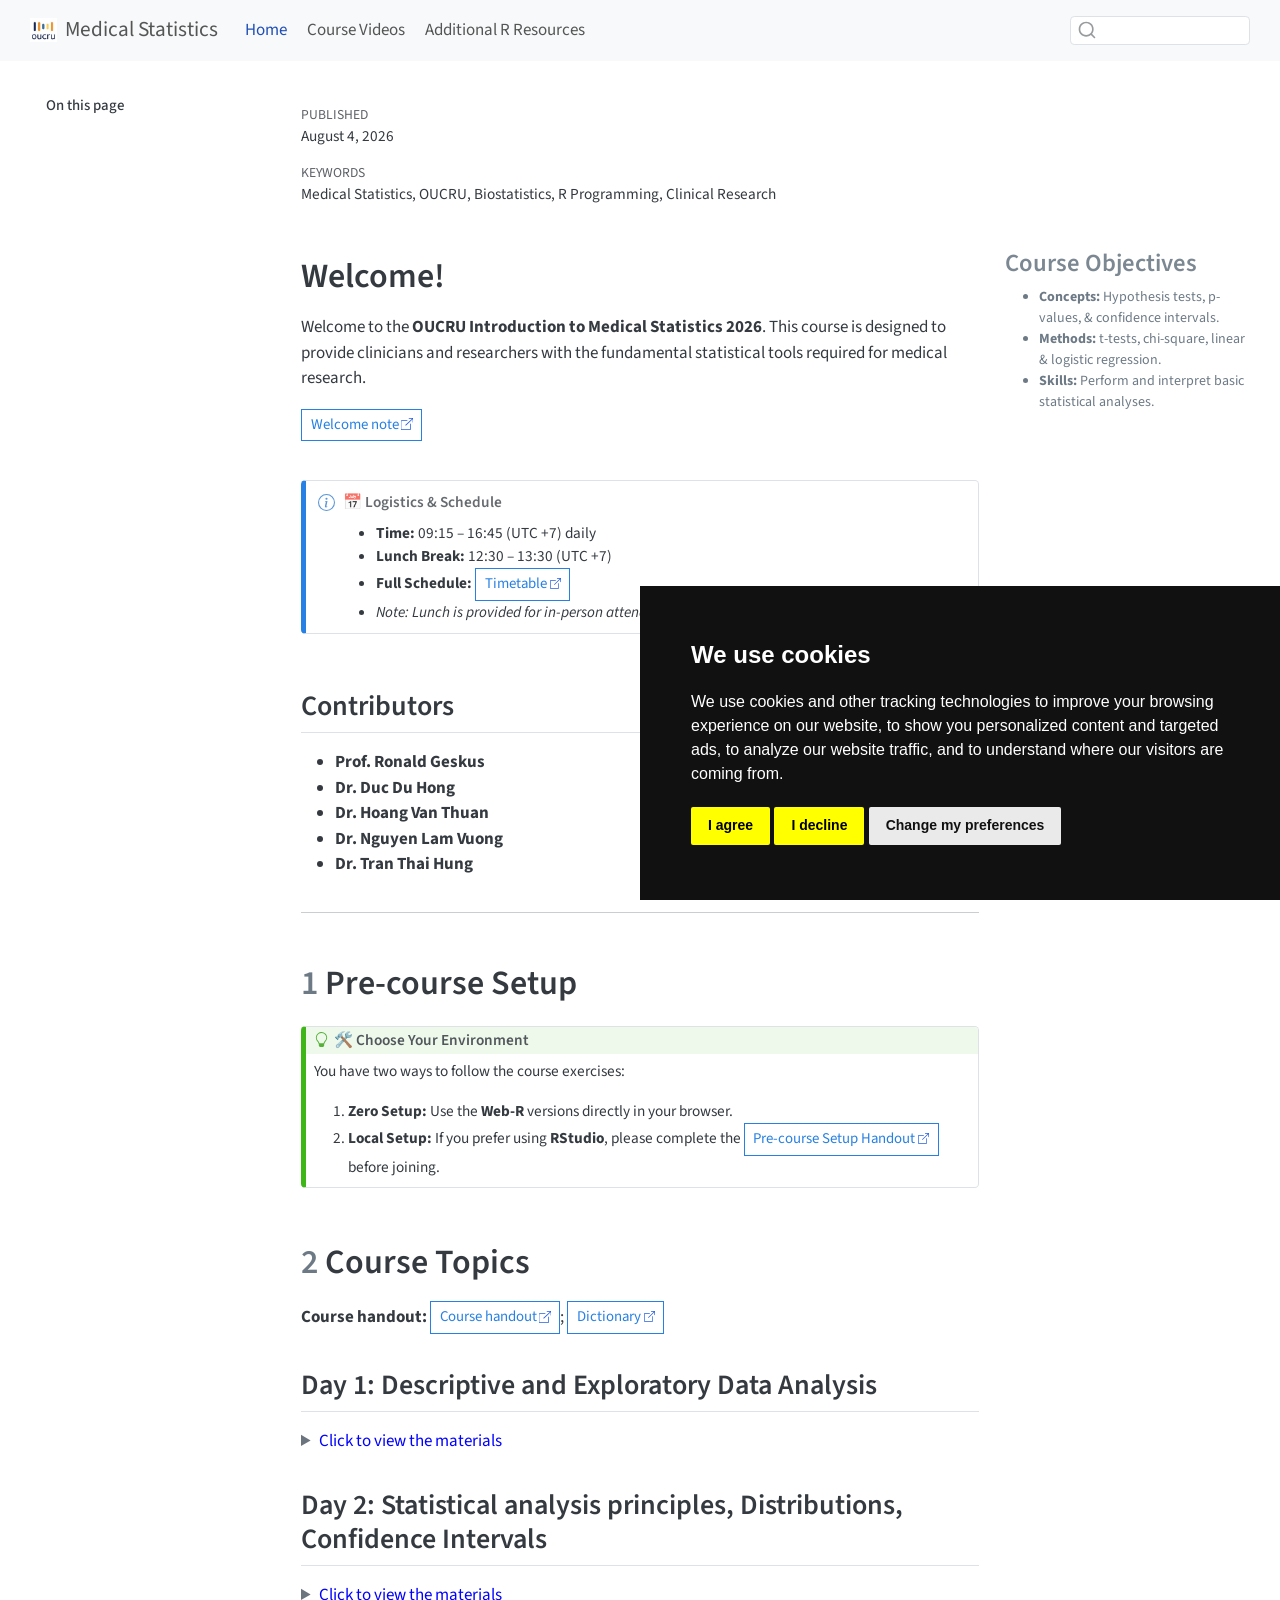
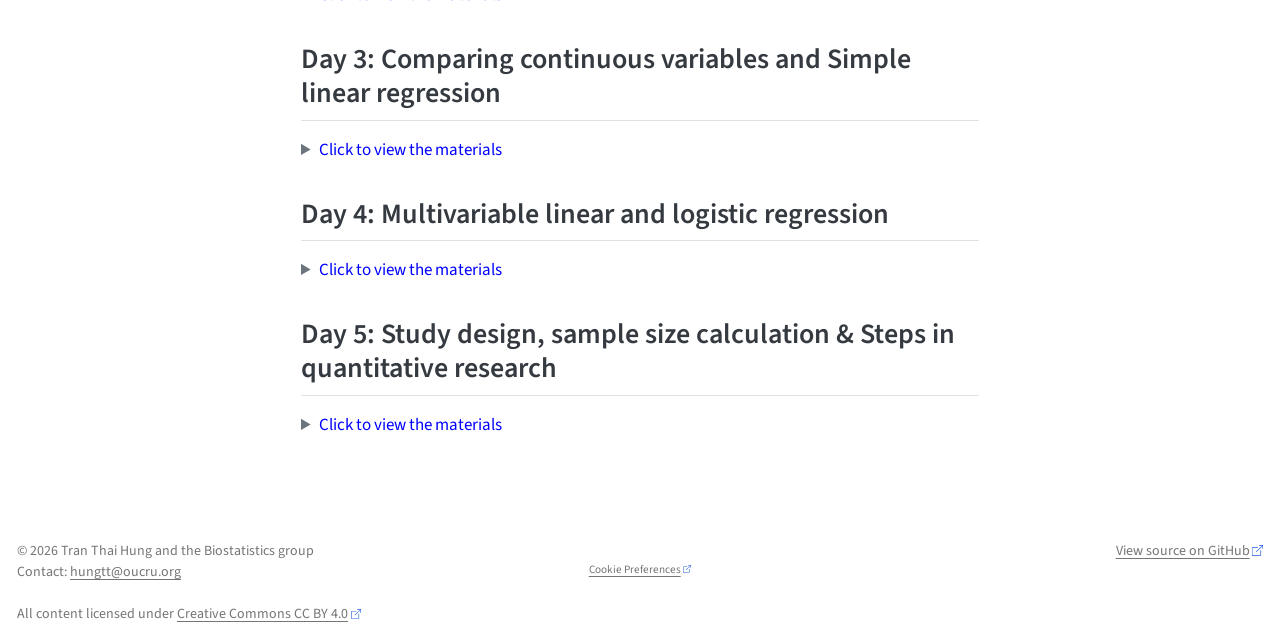
==== commit 4fc86f08: "Built site for gh-pages" ====
--- a/index.html
+++ b/index.html
@@ -156,7 +156,7 @@
     <h2 id="toc-title">On this page</h2>
    
   <ul class="collapse">
-  <li><a href="#welcome-everyone" id="toc-welcome-everyone" class="nav-link active" data-scroll-target="#welcome-everyone">Welcome everyone!</a>
+  <li><a href="#welcome" id="toc-welcome" class="nav-link active" data-scroll-target="#welcome">Welcome!</a>
   <ul class="collapse">
   <li><a href="#contributors" id="toc-contributors" class="nav-link" data-scroll-target="#contributors">Contributors</a></li>
   </ul></li>
@@ -209,8 +209,8 @@
 </header>
 
 
-<section id="welcome-everyone" class="level1 unnumbered page-columns page-full">
-<h1 class="unnumbered">Welcome everyone!</h1>
+<section id="welcome" class="level1 unnumbered page-columns page-full">
+<h1 class="unnumbered">Welcome!</h1>
 
 <div class="no-row-height column-margin column-container"><section id="course-objectives" class="level3">
 <h3 class="anchored" data-anchor-id="course-objectives">Course Objectives</h3>
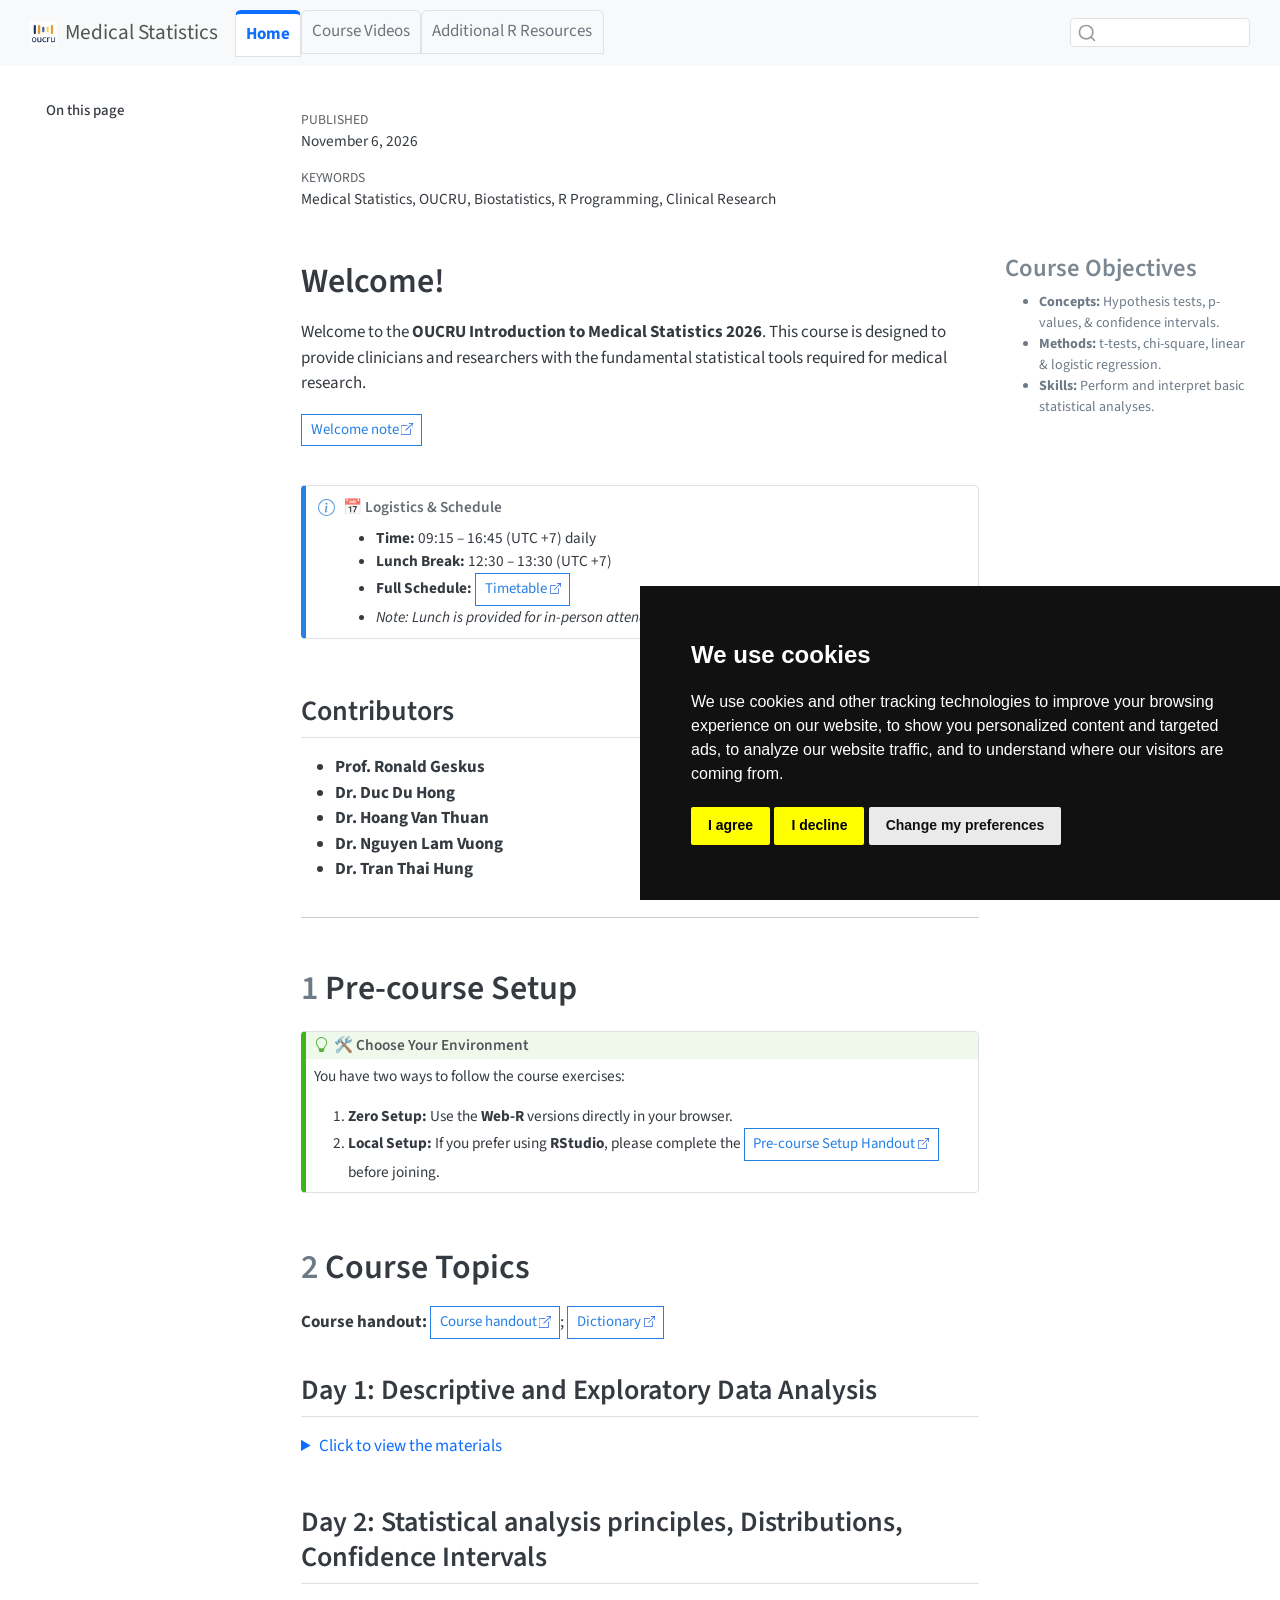
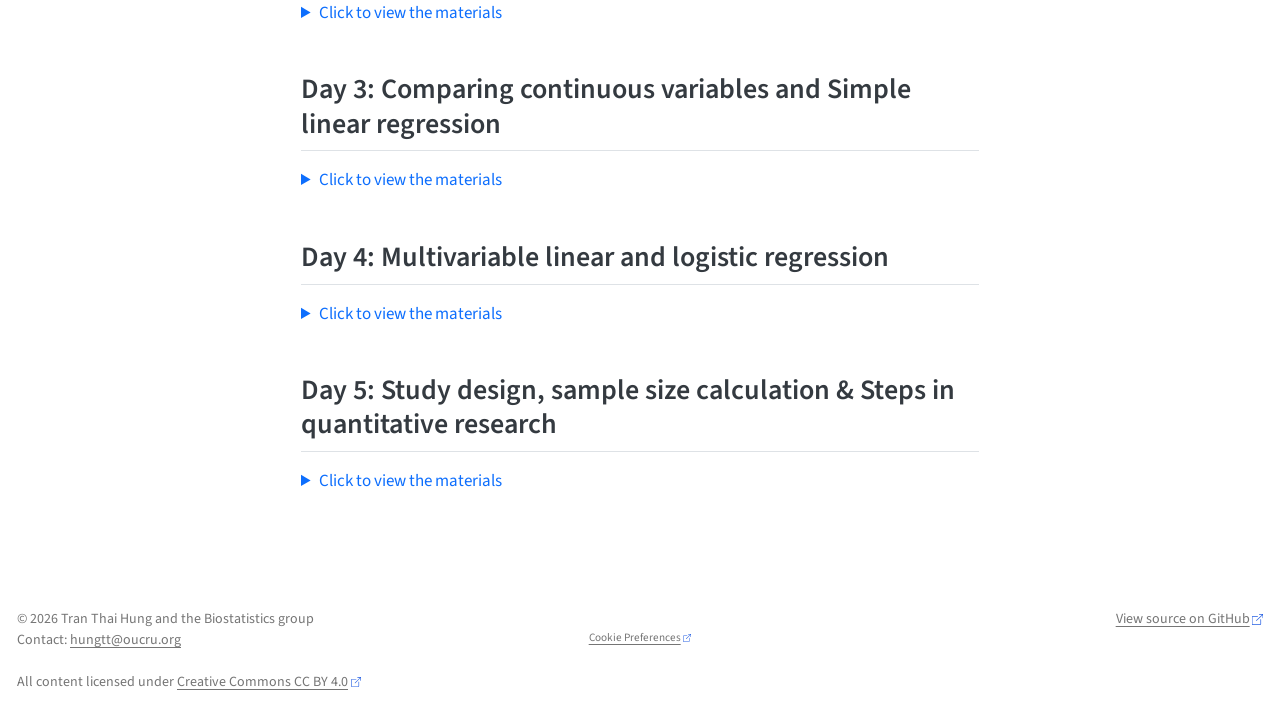
==== commit 2627013c: "Built site for gh-pages" ====
--- a/index.html
+++ b/index.html
@@ -2,11 +2,11 @@
 <html xmlns="http://www.w3.org/1999/xhtml" lang="en" xml:lang="en"><head>
 
 <meta charset="utf-8">
-<meta name="generator" content="quarto-1.10.18">
+<meta name="generator" content="quarto-1.11.9">
 
 <meta name="viewport" content="width=device-width, initial-scale=1.0, user-scalable=yes">
 
-<meta name="dcterms.date" content="2026-08-04">
+<meta name="dcterms.date" content="2026-11-06">
 <meta name="keywords" content="Medical Statistics, OUCRU, Biostatistics, R Programming, Clinical Research">
 
 <title>Medical Statistics</title>
@@ -42,14 +42,15 @@
 <link href="site_libs/cookie-consent/cookie-consent.css" rel="stylesheet">
 <script src="site_libs/quarto-html/quarto.js" type="module"></script>
 <script src="site_libs/quarto-html/tabsets/tabsets.js" type="module"></script>
+<script src="site_libs/quarto-html/scrollable-regions/scrollable-regions.js" type="module"></script>
 <script src="site_libs/quarto-html/popper.min.js"></script>
 <script src="site_libs/quarto-html/tippy.umd.min.js"></script>
 <script src="site_libs/quarto-html/anchor.min.js"></script>
 <link href="site_libs/quarto-html/tippy.css" rel="stylesheet">
-<link href="site_libs/quarto-html/quarto-syntax-highlighting-64a204ab8560d761af7679ceaba22944.css" rel="stylesheet" id="quarto-text-highlighting-styles">
+<link href="site_libs/quarto-html/quarto-syntax-highlighting-63b5708e65d6cd79cd7618c58d0c21e7.css" rel="stylesheet" id="quarto-text-highlighting-styles">
 <script src="site_libs/bootstrap/bootstrap.min.js"></script>
 <link href="site_libs/bootstrap/bootstrap-icons.css" rel="stylesheet">
-<link href="site_libs/bootstrap/bootstrap-6ac2aec46ad7f46b16024ee4409aa65c.min.css" rel="stylesheet" append-hash="true" id="quarto-bootstrap" data-mode="light">
+<link href="site_libs/bootstrap/bootstrap-b0bacdaee50ff9abb97ae013f25660d1.min.css" rel="stylesheet" append-hash="true" id="quarto-bootstrap" data-mode="light">
 <script id="quarto-search-options" type="application/json">{
   "location": "navbar",
   "copy-button": false,
@@ -108,11 +109,11 @@
 <link rel="stylesheet" href="custom_styles.css">
 </head>
 
-<body class="floating nav-fixed slimcontent quarto-light">
+<body class="floating nav-fixed slimcontent quarto-light"><a id="quarto-skip-link" class="visually-hidden-focusable" href="#quarto-document-content">Skip to main content</a>
 
 <div id="quarto-search-results"></div>
   <header id="quarto-header" class="headroom fixed-top">
-    <nav class="navbar navbar-expand-lg " data-bs-theme="dark">
+    <nav class="navbar navbar-expand-lg " data-bs-theme="dark" aria-label="Site">
       <div class="navbar-container container-fluid">
       <div class="navbar-brand-container mx-auto">
     <a href="./index.html" class="navbar-brand navbar-brand-logo">
@@ -123,8 +124,7 @@
     <span class="navbar-title">Medical Statistics</span>
     </a>
   </div>
-            <div id="quarto-search" class="" title="Search"></div>
-          <button class="navbar-toggler" type="button" data-bs-toggle="collapse" data-bs-target="#navbarCollapse" aria-controls="navbarCollapse" role="menu" aria-expanded="false" aria-label="Toggle navigation" onclick="if (window.quartoToggleHeadroom) { window.quartoToggleHeadroom(); }">
+          <button class="navbar-toggler" type="button" data-bs-toggle="collapse" data-bs-target="#navbarCollapse" aria-controls="navbarCollapse" aria-expanded="false" aria-label="Toggle navigation" onclick="if (window.quartoToggleHeadroom) { window.quartoToggleHeadroom(); }">
   <span class="navbar-toggler-icon"></span>
 </button>
           <div class="collapse navbar-collapse" id="navbarCollapse">
@@ -145,14 +145,15 @@
           </div> <!-- /navcollapse -->
             <div class="quarto-navbar-tools">
 </div>
+            <div id="quarto-search" class="" title="Search"></div>
       </div> <!-- /container-fluid -->
     </nav>
 </header>
 <!-- content -->
 <div id="quarto-content" class="quarto-container page-columns page-rows-contents page-layout-article page-navbar">
 <!-- sidebar -->
-  <nav id="quarto-sidebar" class="sidebar collapse collapse-horizontal quarto-sidebar-collapse-item sidebar-navigation floating overflow-auto">
-    <nav id="TOC" role="doc-toc" class="toc-active">
+  <nav id="quarto-sidebar" class="sidebar collapse collapse-horizontal quarto-sidebar-collapse-item sidebar-navigation floating overflow-auto" aria-label="Section">
+    <nav id="TOC" role="doc-toc" aria-labelledby="toc-title" class="toc-active">
     <h2 id="toc-title">On this page</h2>
    
   <ul class="collapse">
@@ -163,11 +164,11 @@
   <li><a href="#pre-course-setup" id="toc-pre-course-setup" class="nav-link" data-scroll-target="#pre-course-setup"><span class="header-section-number">1</span> Pre-course Setup</a></li>
   <li><a href="#course-topics" id="toc-course-topics" class="nav-link" data-scroll-target="#course-topics"><span class="header-section-number">2</span> Course Topics</a>
   <ul class="collapse">
-  <li><a href="#day-1-descriptive-and-exploratory-data-analysis" id="toc-day-1-descriptive-and-exploratory-data-analysis" class="nav-link" data-scroll-target="#day-1-descriptive-and-exploratory-data-analysis">Day 1: Descriptive and Exploratory Data Analysis</a></li>
-  <li><a href="#day-2-statistical-analysis-principles-distributions-confidence-intervals" id="toc-day-2-statistical-analysis-principles-distributions-confidence-intervals" class="nav-link" data-scroll-target="#day-2-statistical-analysis-principles-distributions-confidence-intervals">Day 2: Statistical analysis principles, Distributions, Confidence Intervals</a></li>
-  <li><a href="#day-3-comparing-continuous-variables-and-simple-linear-regression" id="toc-day-3-comparing-continuous-variables-and-simple-linear-regression" class="nav-link" data-scroll-target="#day-3-comparing-continuous-variables-and-simple-linear-regression">Day 3: Comparing continuous variables and Simple linear regression</a></li>
-  <li><a href="#day-4-multivariable-linear-and-logistic-regression" id="toc-day-4-multivariable-linear-and-logistic-regression" class="nav-link" data-scroll-target="#day-4-multivariable-linear-and-logistic-regression">Day 4: Multivariable linear and logistic regression</a></li>
-  <li><a href="#day-5-study-design-sample-size-calculation-steps-in-quantitative-research" id="toc-day-5-study-design-sample-size-calculation-steps-in-quantitative-research" class="nav-link" data-scroll-target="#day-5-study-design-sample-size-calculation-steps-in-quantitative-research">Day 5: Study design, sample size calculation &amp; Steps in quantitative research</a></li>
+  <li><a href="#day-1" id="toc-day-1" class="nav-link" data-scroll-target="#day-1">Day 1: Descriptive and Exploratory Data Analysis</a></li>
+  <li><a href="#day-2" id="toc-day-2" class="nav-link" data-scroll-target="#day-2">Day 2: Statistical analysis principles, Distributions, Confidence Intervals</a></li>
+  <li><a href="#day-3" id="toc-day-3" class="nav-link" data-scroll-target="#day-3">Day 3: Comparing continuous variables and Simple linear regression</a></li>
+  <li><a href="#day-4" id="toc-day-4" class="nav-link" data-scroll-target="#day-4">Day 4: Multivariable linear and logistic regression</a></li>
+  <li><a href="#day-5" id="toc-day-5" class="nav-link" data-scroll-target="#day-5">Day 5: Study design, sample size calculation &amp; Steps in quantitative research</a></li>
   </ul></li>
   </ul>
 </nav>
@@ -177,7 +178,7 @@
     <div id="quarto-margin-sidebar" class="sidebar margin-sidebar zindex-bottom">
     </div>
 <!-- main -->
-<main class="content page-columns page-full" id="quarto-document-content">
+<main class="content page-columns page-full" id="quarto-document-content" tabindex="-1">
 
 <header id="title-block-header" class="quarto-title-block default">
 <div class="quarto-title">
@@ -191,7 +192,7 @@
     <div>
     <div class="quarto-title-meta-heading">Published</div>
     <div class="quarto-title-meta-contents">
-      <p class="date">August 4, 2026</p>
+      <p class="date">November 6, 2026</p>
     </div>
   </div>
   
@@ -280,32 +281,37 @@
 <section id="course-topics" class="level1" data-number="2">
 <h1 data-number="2"><span class="header-section-number">2</span> Course Topics</h1>
 <p><strong>Course handout:</strong> <a href="handouts/CourseHandouts.pdf" class="btn btn-outline-primary btn-sm" target="_blank">Course handout</a>; <a href="handouts/Dictionary_for_statistical_terms_in_Vietnamese.xlsx" class="btn btn-outline-primary btn-sm" target="_blank">Dictionary</a></p>
-<section id="day-1-descriptive-and-exploratory-data-analysis" class="level2">
-<h2 class="anchored" data-anchor-id="day-1-descriptive-and-exploratory-data-analysis">Day 1: Descriptive and Exploratory Data Analysis</h2>
-<details>
-<summary>
-<span style="color:blue">Click to view the materials</span>
-</summary>
+<!--
+  The day-by-day materials below are generated from _data/schedule.yml.
+  Edit that file (not this one) to change sessions, slides or exercises.
+-->
+<section id="day-1" class="level2">
+<h2 class="anchored" data-anchor-id="day-1">Day 1: Descriptive and Exploratory Data Analysis</h2>
+<details class="day-materials">
+<summary>Click to view the materials</summary>
 <div class="tabset-margin-container"></div><div class="panel-tabset">
-<ul class="nav nav-tabs" role="tablist"><li class="nav-item" role="presentation"><a class="nav-link active" id="tabset-1-1-tab" data-bs-toggle="tab" data-bs-target="#tabset-1-1" role="tab" aria-controls="tabset-1-1" aria-selected="true" href="">☀️ Morning: Descriptive Analysis</a></li><li class="nav-item" role="presentation"><a class="nav-link" id="tabset-1-2-tab" data-bs-toggle="tab" data-bs-target="#tabset-1-2" role="tab" aria-controls="tabset-1-2" aria-selected="false" href="">🌤️ Afternoon: Exploratory Analysis</a></li></ul>
-<div class="tab-content">
-<div id="tabset-1-1" class="tab-pane active" role="tabpanel" aria-labelledby="tabset-1-1-tab">
+<section id="day-1-morning" class="level3">
+<h3 class="anchored" data-anchor-id="day-1-morning">☀️ Morning: Descriptive Analysis</h3>
 <div class="quarto-layout-panel" data-layout-ncol="2">
 <div class="quarto-layout-row">
-<section id="contents" class="level4 quarto-layout-cell" style="flex-basis: 50.0%;justify-content: flex-start;">
-<h4 class="anchored" data-anchor-id="contents">Contents</h4>
-<ol type="1">
+<section id="day-1-morning-contents" class="level4 quarto-layout-cell" style="flex-basis: 50.0%;justify-content: flex-start;">
+<h4 class="anchored" data-anchor-id="day-1-morning-contents">Contents</h4>
+<ol>
 <li>Data characteristics &amp; Variable types</li>
 <li>Numerical &amp; Graphical summaries</li>
-<li>Intro to R and RStudio
-<div id="QR1">
-<p><button class="btn btn-primary" onclick="unlockSession('306', 'QR1', 
-'<a href=\'./handouts/QR_code/01.png\' class=\'btn btn-success btn-sm\' target=\'_blank\'>QR code</a>')"> Click to unlock QR code </button></p>
-</div></li>
+<li>Intro to R and RStudio</li>
 </ol>
 </section>
-<section id="materials" class="level4 quarto-layout-cell" style="flex-basis: 50.0%;justify-content: flex-start;">
-<h4 class="anchored" data-anchor-id="materials">Materials</h4>
+<div class="quarto-layout-cell" style="flex-basis: 50.0%;justify-content: flex-start;">
+<div class="unlock-session" data-code="306">
+  <button type="button" class="btn btn-primary">Click to unlock QR code</button>
+  <template><a href="handouts/QR_code/01.png" class="btn btn-success btn-sm" target="_blank">QR code</a></template>
+</div>
+</div>
+</div>
+<div class="quarto-layout-row">
+<section id="day-1-morning-materials" class="level4 quarto-layout-cell" style="flex-basis: 50.0%;justify-content: flex-start;">
+<h4 class="anchored" data-anchor-id="day-1-morning-materials">Materials</h4>
 <ul>
 <li><strong>Lecture:</strong> <a href="slides/day_1/1.SlidesDescriptives.pdf" class="btn btn-outline-primary btn-sm" target="_blank">Slides</a></li>
 <li><strong>Exercises:</strong>
@@ -313,7 +319,7 @@
 <li><a href="handouts/day_1/ExerciseWebr-1.html" class="btn btn-outline-primary btn-sm" target="_blank">Web-R version</a></li>
 <li><a href="handouts/day_1/ExerciseRStudio-1.html" class="btn btn-outline-primary btn-sm" target="_blank">RStudio version</a> <a href="handouts/day_1/ExerciseCode-1.R" class="btn btn-outline-primary btn-sm" target="_blank">Script</a></li>
 </ul></li>
-<li><strong>Answers:</strong> <!-- <div id="day1-morning"> --> <!--   <button class="btn btn-primary" onclick="unlockSession('TooEasy?', 'day1-morning',  --> <!--     '<a href=\'./handouts/day_1/ExerciseWebrAnswers-1.html\' class=\'btn btn-success btn-sm\' target=\'_blank\'>Web-R Answers</a> ' + --> <!--     '<a href=\'./handouts/day_1/ExerciseRStudioAnswers-1.html\' class=\'btn btn-success btn-sm\' target=\'_blank\'>RStudio Answers</a>')"> --> <!--     Click to unlock answer --> <!--   </button> --> <!-- </div> -->
+<li><strong>Answers:</strong>
 <ul>
 <li><a href="handouts/day_1/ExerciseWebrAnswers-1.html" class="btn btn-outline-primary btn-sm" target="_blank">Web-R version</a></li>
 <li><a href="handouts/day_1/ExerciseRStudioAnswers-1.html" class="btn btn-outline-primary btn-sm" target="_blank">RStudio version</a></li>
@@ -322,25 +328,30 @@
 </section>
 </div>
 </div>
-</div>
-<div id="tabset-1-2" class="tab-pane" role="tabpanel" aria-labelledby="tabset-1-2-tab">
+</section>
+<section id="day-1-afternoon" class="level3">
+<h3 class="anchored" data-anchor-id="day-1-afternoon">🌤️ Afternoon: Exploratory Analysis</h3>
 <div class="quarto-layout-panel" data-layout-ncol="2">
 <div class="quarto-layout-row">
-<section id="contents-1" class="level4 quarto-layout-cell" style="flex-basis: 50.0%;justify-content: flex-start;">
-<h4 class="anchored" data-anchor-id="contents-1">Contents</h4>
-<ol type="1">
+<section id="day-1-afternoon-contents" class="level4 quarto-layout-cell" style="flex-basis: 50.0%;justify-content: flex-start;">
+<h4 class="anchored" data-anchor-id="day-1-afternoon-contents">Contents</h4>
+<ol>
 <li>Baseline tables</li>
 <li>Graphs for categorical variables</li>
 <li>Numeric variables by group</li>
-<li>2-variable numeric plots
-<div id="QR2">
-<p><button class="btn btn-primary" onclick="unlockSession('306', 'QR2', 
-'<a href=\'./handouts/QR_code/02.png\' class=\'btn btn-success btn-sm\' target=\'_blank\'>QR code</a>')"> Click to unlock QR code </button></p>
-</div></li>
+<li>2-variable numeric plots</li>
 </ol>
 </section>
-<section id="materials-1" class="level4 quarto-layout-cell" style="flex-basis: 50.0%;justify-content: flex-start;">
-<h4 class="anchored" data-anchor-id="materials-1">Materials</h4>
+<div class="quarto-layout-cell" style="flex-basis: 50.0%;justify-content: flex-start;">
+<div class="unlock-session" data-code="306">
+  <button type="button" class="btn btn-primary">Click to unlock QR code</button>
+  <template><a href="handouts/QR_code/02.png" class="btn btn-success btn-sm" target="_blank">QR code</a></template>
+</div>
+</div>
+</div>
+<div class="quarto-layout-row">
+<section id="day-1-afternoon-materials" class="level4 quarto-layout-cell" style="flex-basis: 50.0%;justify-content: flex-start;">
+<h4 class="anchored" data-anchor-id="day-1-afternoon-materials">Materials</h4>
 <ul>
 <li><strong>Lecture:</strong> <a href="slides/day_1/2.SlidesEDA.pdf" class="btn btn-outline-primary btn-sm" target="_blank">Slides</a></li>
 <li><strong>Exercises:</strong>
@@ -348,7 +359,7 @@
 <li><a href="handouts/day_1/ExerciseWebr-2.html" class="btn btn-outline-primary btn-sm" target="_blank">Web-R version</a></li>
 <li><a href="handouts/day_1/ExerciseRStudio-2.html" class="btn btn-outline-primary btn-sm" target="_blank">RStudio version</a> <a href="handouts/day_1/ExerciseCode-2.R" class="btn btn-outline-primary btn-sm" target="_blank">Script</a></li>
 </ul></li>
-<li><strong>Answers:</strong> <!-- <div id="day1-afternoon"> --> <!--   <button class="btn btn-primary" onclick="unlockSession('RealFun!', 'day1-afternoon',  --> <!--     '<a href=\'./handouts/day_1/ExerciseWebrAnswers-2.html\' class=\'btn btn-success btn-sm\' target=\'_blank\'>Web-R Answers</a> ' + --> <!--     '<a href=\'./handouts/day_1/ExerciseRStudioAnswers-2.html\' class=\'btn btn-success btn-sm\' target=\'_blank\'>RStudio Answers</a>')"> --> <!--     Click to unlock answer --> <!--   </button> --> <!-- </div> -->
+<li><strong>Answers:</strong>
 <ul>
 <li><a href="handouts/day_1/ExerciseWebrAnswers-2.html" class="btn btn-outline-primary btn-sm" target="_blank">Web-R version</a></li>
 <li><a href="handouts/day_1/ExerciseRStudioAnswers-2.html" class="btn btn-outline-primary btn-sm" target="_blank">RStudio version</a></li>
@@ -357,38 +368,38 @@
 </section>
 </div>
 </div>
-</div>
-</div>
+</section>
 </div>
 </details>
 </section>
-<section id="day-2-statistical-analysis-principles-distributions-confidence-intervals" class="level2">
-<h2 class="anchored" data-anchor-id="day-2-statistical-analysis-principles-distributions-confidence-intervals">Day 2: Statistical analysis principles, Distributions, Confidence Intervals</h2>
-<details>
-<summary>
-<span style="color:blue">Click to view the materials</span>
-</summary>
+<section id="day-2" class="level2">
+<h2 class="anchored" data-anchor-id="day-2">Day 2: Statistical analysis principles, Distributions, Confidence Intervals</h2>
+<details class="day-materials">
+<summary>Click to view the materials</summary>
 <div class="tabset-margin-container"></div><div class="panel-tabset">
-<ul class="nav nav-tabs" role="tablist"><li class="nav-item" role="presentation"><a class="nav-link active" id="tabset-2-1-tab" data-bs-toggle="tab" data-bs-target="#tabset-2-1" role="tab" aria-controls="tabset-2-1" aria-selected="true" href="">☀️ Morning: Main principles &amp; Binomial</a></li><li class="nav-item" role="presentation"><a class="nav-link" id="tabset-2-2-tab" data-bs-toggle="tab" data-bs-target="#tabset-2-2" role="tab" aria-controls="tabset-2-2" aria-selected="false" href="">🌤️ Afternoon: Normal &amp; Confidence Intervals</a></li></ul>
-<div class="tab-content">
-<div id="tabset-2-1" class="tab-pane active" role="tabpanel" aria-labelledby="tabset-2-1-tab">
+<section id="day-2-morning" class="level3">
+<h3 class="anchored" data-anchor-id="day-2-morning">☀️ Morning: Main principles &amp; Binomial</h3>
 <div class="quarto-layout-panel" data-layout-ncol="2">
 <div class="quarto-layout-row">
-<section id="contents-2" class="level4 quarto-layout-cell" style="flex-basis: 50.0%;justify-content: flex-start;">
-<h4 class="anchored" data-anchor-id="contents-2">Contents</h4>
-<ol type="1">
+<section id="day-2-morning-contents" class="level4 quarto-layout-cell" style="flex-basis: 50.0%;justify-content: flex-start;">
+<h4 class="anchored" data-anchor-id="day-2-morning-contents">Contents</h4>
+<ol>
 <li>Types of study questions</li>
 <li>Sampling variation</li>
 <li>Binomial distribution</li>
-<li>Testing hypotheses
-<div id="QR3">
-<p><button class="btn btn-primary" onclick="unlockSession('306', 'QR3', 
- '<a href=\'./handouts/QR_code/03.png\' class=\'btn btn-success btn-sm\' target=\'_blank\'>QR code</a>')"> Click to unlock QR code </button></p>
-</div></li>
+<li>Testing hypotheses</li>
 </ol>
 </section>
-<section id="materials-2" class="level4 quarto-layout-cell" style="flex-basis: 50.0%;justify-content: flex-start;">
-<h4 class="anchored" data-anchor-id="materials-2">Materials</h4>
+<div class="quarto-layout-cell" style="flex-basis: 50.0%;justify-content: flex-start;">
+<div class="unlock-session" data-code="306">
+  <button type="button" class="btn btn-primary">Click to unlock QR code</button>
+  <template><a href="handouts/QR_code/03.png" class="btn btn-success btn-sm" target="_blank">QR code</a></template>
+</div>
+</div>
+</div>
+<div class="quarto-layout-row">
+<section id="day-2-morning-materials" class="level4 quarto-layout-cell" style="flex-basis: 50.0%;justify-content: flex-start;">
+<h4 class="anchored" data-anchor-id="day-2-morning-materials">Materials</h4>
 <ul>
 <li><strong>Lecture:</strong> <a href="slides/day_2/3.SlidesStatisticsPrinciples.pdf" class="btn btn-outline-primary btn-sm" target="_blank">Slides</a></li>
 <li><strong>Exercises:</strong>
@@ -396,7 +407,7 @@
 <li><a href="handouts/day_2/ExerciseWebr-3.html" class="btn btn-outline-primary btn-sm" target="_blank">Web-R version</a></li>
 <li><a href="handouts/day_2/ExerciseRStudio-3.html" class="btn btn-outline-primary btn-sm" target="_blank">RStudio version</a> <a href="handouts/day_2/ExerciseCode-3.R" class="btn btn-outline-primary btn-sm" target="_blank">Script</a></li>
 </ul></li>
-<li><strong>Answers:</strong> <!-- <div id="day2-morning"> --> <!--   <button class="btn btn-primary" onclick="unlockSession('TheBasic', 'day2-morning',  --> <!--     '<a href=\'./handouts/day_2/ExerciseWebrAnswers-3.html\' class=\'btn btn-success btn-sm\' target=\'_blank\'>Web-R Answers</a> ' + --> <!--     '<a href=\'./handouts/day_2/ExerciseRStudioAnswers-3.html\' class=\'btn btn-success btn-sm\' target=\'_blank\'>RStudio Answers</a>')"> --> <!--     Click to unlock answer --> <!--   </button> --> <!-- </div> -->
+<li><strong>Answers:</strong>
 <ul>
 <li><a href="handouts/day_2/ExerciseWebrAnswers-3.html" class="btn btn-outline-primary btn-sm" target="_blank">Web-R version</a></li>
 <li><a href="handouts/day_2/ExerciseRStudioAnswers-3.html" class="btn btn-outline-primary btn-sm" target="_blank">RStudio version</a></li>
@@ -405,24 +416,29 @@
 </section>
 </div>
 </div>
-</div>
-<div id="tabset-2-2" class="tab-pane" role="tabpanel" aria-labelledby="tabset-2-2-tab">
+</section>
+<section id="day-2-afternoon" class="level3">
+<h3 class="anchored" data-anchor-id="day-2-afternoon">🌤️ Afternoon: Normal &amp; Confidence Intervals</h3>
 <div class="quarto-layout-panel" data-layout-ncol="2">
 <div class="quarto-layout-row">
-<section id="contents-3" class="level4 quarto-layout-cell" style="flex-basis: 50.0%;justify-content: flex-start;">
-<h4 class="anchored" data-anchor-id="contents-3">Contents</h4>
-<ol type="1">
+<section id="day-2-afternoon-contents" class="level4 quarto-layout-cell" style="flex-basis: 50.0%;justify-content: flex-start;">
+<h4 class="anchored" data-anchor-id="day-2-afternoon-contents">Contents</h4>
+<ol>
 <li>The normal distribution</li>
 <li>Confidence intervals</li>
-<li>Hypothesis tests and p-values
-<div id="QR4">
-<p><button class="btn btn-primary" onclick="unlockSession('306', 'QR4', 
-'<a href=\'./handouts/QR_code/04.png\' class=\'btn btn-success btn-sm\' target=\'_blank\'>QR code</a>')"> Click to unlock QR code </button></p>
-</div></li>
+<li>Hypothesis tests and p-values</li>
 </ol>
 </section>
-<section id="materials-3" class="level4 quarto-layout-cell" style="flex-basis: 50.0%;justify-content: flex-start;">
-<h4 class="anchored" data-anchor-id="materials-3">Materials</h4>
+<div class="quarto-layout-cell" style="flex-basis: 50.0%;justify-content: flex-start;">
+<div class="unlock-session" data-code="306">
+  <button type="button" class="btn btn-primary">Click to unlock QR code</button>
+  <template><a href="handouts/QR_code/04.png" class="btn btn-success btn-sm" target="_blank">QR code</a></template>
+</div>
+</div>
+</div>
+<div class="quarto-layout-row">
+<section id="day-2-afternoon-materials" class="level4 quarto-layout-cell" style="flex-basis: 50.0%;justify-content: flex-start;">
+<h4 class="anchored" data-anchor-id="day-2-afternoon-materials">Materials</h4>
 <ul>
 <li><strong>Lecture:</strong> <a href="slides/day_2/4_MainConceptsPrinciples.pdf" class="btn btn-outline-primary btn-sm" target="_blank">Slides</a></li>
 <li><strong>Exercises:</strong>
@@ -430,7 +446,7 @@
 <li><a href="handouts/day_2/Exercise4Webr.html" class="btn btn-outline-primary btn-sm" target="_blank">Web-R version</a></li>
 <li><a href="handouts/day_2/Exercise4_RStudio.qmd" class="btn btn-outline-primary btn-sm" target="_blank">RStudio version</a></li>
 </ul></li>
-<li><strong>Answers:</strong> <!-- <div id="day2-afternoon"> --> <!--   <button class="btn btn-primary" onclick="unlockSession('Useless?', 'day2-afternoon',  --> <!--     '<a href=\'./handouts/day_2/Exercise4Answer_Webr.html\' class=\'btn btn-success btn-sm\' target=\'_blank\'>Web-R Answers</a> ' + --> <!--     '<a href=\'./handouts/day_2/Exercise4Answer_RStudio.html\' class=\'btn btn-success btn-sm\' target=\'_blank\'>RStudio Answers</a>')"> --> <!--     Click to unlock answer --> <!--   </button> --> <!-- </div> -->
+<li><strong>Answers:</strong>
 <ul>
 <li><a href="handouts/day_2/Exercise4Answer_Webr.html" class="btn btn-outline-primary btn-sm" target="_blank">Web-R version</a></li>
 <li><a href="handouts/day_2/Exercise4Answer_RStudio.html" class="btn btn-outline-primary btn-sm" target="_blank">RStudio version</a></li>
@@ -439,44 +455,44 @@
 </section>
 </div>
 </div>
-</div>
-</div>
+</section>
 </div>
 </details>
 </section>
-<section id="day-3-comparing-continuous-variables-and-simple-linear-regression" class="level2">
-<h2 class="anchored" data-anchor-id="day-3-comparing-continuous-variables-and-simple-linear-regression">Day 3: Comparing continuous variables and Simple linear regression</h2>
-<details>
-<summary>
-<span style="color:blue">Click to view the materials</span>
-</summary>
+<section id="day-3" class="level2">
+<h2 class="anchored" data-anchor-id="day-3">Day 3: Comparing continuous variables and Simple linear regression</h2>
+<details class="day-materials">
+<summary>Click to view the materials</summary>
 <div class="tabset-margin-container"></div><div class="panel-tabset">
-<ul class="nav nav-tabs" role="tablist"><li class="nav-item" role="presentation"><a class="nav-link active" id="tabset-3-1-tab" data-bs-toggle="tab" data-bs-target="#tabset-3-1" role="tab" aria-controls="tabset-3-1" aria-selected="true" href="">☀️ Morning: Comparing continuous variables</a></li><li class="nav-item" role="presentation"><a class="nav-link" id="tabset-3-2-tab" data-bs-toggle="tab" data-bs-target="#tabset-3-2" role="tab" aria-controls="tabset-3-2" aria-selected="false" href="">🌤️ Afternoon: Simple linear regression</a></li></ul>
-<div class="tab-content">
-<div id="tabset-3-1" class="tab-pane active" role="tabpanel" aria-labelledby="tabset-3-1-tab">
+<section id="day-3-morning" class="level3">
+<h3 class="anchored" data-anchor-id="day-3-morning">☀️ Morning: Comparing continuous variables</h3>
 <div class="quarto-layout-panel" data-layout-ncol="2">
 <div class="quarto-layout-row">
-<section id="contents-4" class="level4 quarto-layout-cell" style="flex-basis: 50.0%;justify-content: flex-start;">
-<h4 class="anchored" data-anchor-id="contents-4">Contents</h4>
-<ol type="1">
+<section id="day-3-morning-contents" class="level4 quarto-layout-cell" style="flex-basis: 50.0%;justify-content: flex-start;">
+<h4 class="anchored" data-anchor-id="day-3-morning-contents">Contents</h4>
+<ol>
 <li>Student’s t-test vs.&nbsp;Wilcoxon rank-sum test</li>
-<li>Paired t-test vs.&nbsp;Wilcoxon signed-rank test
-<div id="QR5">
-<p><button class="btn btn-primary" onclick="unlockSession('306', 'QR5', 
-'<a href=\'./handouts/QR_code/05.png\' class=\'btn btn-success btn-sm\' target=\'_blank\'>QR code</a>')"> Click to unlock QR code </button></p>
-</div></li>
+<li>Paired t-test vs.&nbsp;Wilcoxon signed-rank test</li>
 </ol>
 </section>
-<section id="materials-4" class="level4 quarto-layout-cell" style="flex-basis: 50.0%;justify-content: flex-start;">
-<h4 class="anchored" data-anchor-id="materials-4">Materials</h4>
+<div class="quarto-layout-cell" style="flex-basis: 50.0%;justify-content: flex-start;">
+<div class="unlock-session" data-code="306">
+  <button type="button" class="btn btn-primary">Click to unlock QR code</button>
+  <template><a href="handouts/QR_code/05.png" class="btn btn-success btn-sm" target="_blank">QR code</a></template>
+</div>
+</div>
+</div>
+<div class="quarto-layout-row">
+<section id="day-3-morning-materials" class="level4 quarto-layout-cell" style="flex-basis: 50.0%;justify-content: flex-start;">
+<h4 class="anchored" data-anchor-id="day-3-morning-materials">Materials</h4>
 <ul>
 <li><strong>Lecture:</strong> <a href="slides/day_3/5_Group comparison_Slides.pdf" class="btn btn-outline-primary btn-sm" target="_blank">Slides</a></li>
 <li><strong>Exercises:</strong>
 <ul>
 <li><a href="handouts/day_3/Exercise5_Webr.html" class="btn btn-outline-primary btn-sm" target="_blank">Web-R version</a></li>
-<li><a href="handouts/day_3/Exercise5_RStudio.html" class="btn btn-outline-primary btn-sm" target="_blank">RStudio version</a> <a href="handouts/day_1/ExerciseCode.R" class="btn btn-outline-primary btn-sm" target="_blank">Script</a></li>
-</ul></li>
-<li><strong>Answers:</strong> <!-- <div id="day3-morning"> --> <!--   <button class="btn btn-primary" onclick="unlockSession('Testing', 'day3-morning',  --> <!--     '<a href=\'./handouts/day_3/Exercise5_Answers.html\' class=\'btn btn-success btn-sm\' target=\'_blank\'>Web-R Answers</a> ' + --> <!--     '<a href=\'./handouts/day_3/Exercise5_Answers.pdf\' class=\'btn btn-success btn-sm\' target=\'_blank\'>RStudio Answers</a>')"> --> <!--     Click to unlock answer --> <!--   </button> --> <!-- </div> -->
+<li><a href="handouts/day_3/Exercise5_RStudio.html" class="btn btn-outline-primary btn-sm" target="_blank">RStudio version</a> <a href="handouts/day_3/ExerciseCode.R" class="btn btn-outline-primary btn-sm" target="_blank">Script</a></li>
+</ul></li>
+<li><strong>Answers:</strong>
 <ul>
 <li><a href="handouts/day_3/Exercise5_Answers.html" class="btn btn-outline-primary btn-sm" target="_blank">Web-R version</a></li>
 <li><a href="handouts/day_3/Exercise5_Answers.pdf" class="btn btn-outline-primary btn-sm" target="_blank">RStudio version</a></li>
@@ -485,33 +501,38 @@
 </section>
 </div>
 </div>
-</div>
-<div id="tabset-3-2" class="tab-pane" role="tabpanel" aria-labelledby="tabset-3-2-tab">
+</section>
+<section id="day-3-afternoon" class="level3">
+<h3 class="anchored" data-anchor-id="day-3-afternoon">🌤️ Afternoon: Simple linear regression</h3>
 <div class="quarto-layout-panel" data-layout-ncol="2">
 <div class="quarto-layout-row">
-<section id="contents-5" class="level4 quarto-layout-cell" style="flex-basis: 50.0%;justify-content: flex-start;">
-<h4 class="anchored" data-anchor-id="contents-5">Contents</h4>
-<ol type="1">
+<section id="day-3-afternoon-contents" class="level4 quarto-layout-cell" style="flex-basis: 50.0%;justify-content: flex-start;">
+<h4 class="anchored" data-anchor-id="day-3-afternoon-contents">Contents</h4>
+<ol>
 <li>Visualizing Relationships</li>
 <li>The Linear Regression Model</li>
 <li>Interpreting Results</li>
-<li>Regression Diagnostics
-<div id="QR6">
-<p><button class="btn btn-primary" onclick="unlockSession('306', 'QR6', 
-'<a href=\'./handouts/QR_code/06.png\' class=\'btn btn-success btn-sm\' target=\'_blank\'>QR code</a>')"> Click to unlock QR code </button></p>
-</div></li>
+<li>Regression Diagnostics</li>
 </ol>
 </section>
-<section id="materials-5" class="level4 quarto-layout-cell" style="flex-basis: 50.0%;justify-content: flex-start;">
-<h4 class="anchored" data-anchor-id="materials-5">Materials</h4>
+<div class="quarto-layout-cell" style="flex-basis: 50.0%;justify-content: flex-start;">
+<div class="unlock-session" data-code="306">
+  <button type="button" class="btn btn-primary">Click to unlock QR code</button>
+  <template><a href="handouts/QR_code/06.png" class="btn btn-success btn-sm" target="_blank">QR code</a></template>
+</div>
+</div>
+</div>
+<div class="quarto-layout-row">
+<section id="day-3-afternoon-materials" class="level4 quarto-layout-cell" style="flex-basis: 50.0%;justify-content: flex-start;">
+<h4 class="anchored" data-anchor-id="day-3-afternoon-materials">Materials</h4>
 <ul>
 <li><strong>Lecture:</strong> <a href="slides/day_3/6.simpleLinearRegression_Slides.pdf" class="btn btn-outline-primary btn-sm" target="_blank">Slides</a></li>
 <li><strong>Exercises:</strong>
 <ul>
 <li><a href="handouts/day_3/Exercise6_Webr.html" class="btn btn-outline-primary btn-sm" target="_blank">Web-R version</a></li>
-<li><a href="handouts/day_3/Exercise6_RStudio.html" class="btn btn-outline-primary btn-sm" target="_blank">RStudio version</a> <a href="handouts/day_1/Exercise6Code.R" class="btn btn-outline-primary btn-sm" target="_blank">Script</a></li>
-</ul></li>
-<li><strong>Answers:</strong> <!-- <div id="day3-afternoon"> --> <!--   <button class="btn btn-primary" onclick="unlockSession('LinearTrend', 'day3-afternoon',  --> <!--     '<a href=\'./handouts/day_3/Exercise6_Answers.html\' class=\'btn btn-success btn-sm\' target=\'_blank\'>Web-R Answers</a> ' + --> <!--     '<a href=\'./handouts/day_3/Exercise6_Answers.pdf\' class=\'btn btn-success btn-sm\' target=\'_blank\'>RStudio Answers</a>')"> --> <!--     Click to unlock answer --> <!--   </button> --> <!-- </div> -->
+<li><a href="handouts/day_3/Exercise6_RStudio.html" class="btn btn-outline-primary btn-sm" target="_blank">RStudio version</a> <a href="handouts/day_3/Exercise6Code.R" class="btn btn-outline-primary btn-sm" target="_blank">Script</a></li>
+</ul></li>
+<li><strong>Answers:</strong>
 <ul>
 <li><a href="handouts/day_3/Exercise6_Answers.html" class="btn btn-outline-primary btn-sm" target="_blank">Web-R version</a></li>
 <li><a href="handouts/day_3/Exercise6_Answers.pdf" class="btn btn-outline-primary btn-sm" target="_blank">RStudio version</a></li>
@@ -520,46 +541,45 @@
 </section>
 </div>
 </div>
-</div>
-</div>
+</section>
 </div>
 </details>
 </section>
-<section id="day-4-multivariable-linear-and-logistic-regression" class="level2">
-<h2 class="anchored" data-anchor-id="day-4-multivariable-linear-and-logistic-regression">Day 4: Multivariable linear and logistic regression</h2>
-<details>
-<summary>
-<span style="color:blue">Click to view the materials</span>
-</summary>
+<section id="day-4" class="level2">
+<h2 class="anchored" data-anchor-id="day-4">Day 4: Multivariable linear and logistic regression</h2>
+<details class="day-materials">
+<summary>Click to view the materials</summary>
 <div class="tabset-margin-container"></div><div class="panel-tabset">
-<ul class="nav nav-tabs" role="tablist"><li class="nav-item" role="presentation"><a class="nav-link active" id="tabset-4-1-tab" data-bs-toggle="tab" data-bs-target="#tabset-4-1" role="tab" aria-controls="tabset-4-1" aria-selected="true" href="">☀️ Morning: Multivariable linear regression</a></li><li class="nav-item" role="presentation"><a class="nav-link" id="tabset-4-2-tab" data-bs-toggle="tab" data-bs-target="#tabset-4-2" role="tab" aria-controls="tabset-4-2" aria-selected="false" href="">🌤️ Afternoon: Logistic regression</a></li></ul>
-<div class="tab-content">
-<div id="tabset-4-1" class="tab-pane active" role="tabpanel" aria-labelledby="tabset-4-1-tab">
+<section id="day-4-morning" class="level3">
+<h3 class="anchored" data-anchor-id="day-4-morning">☀️ Morning: Multivariable linear regression</h3>
 <div class="quarto-layout-panel" data-layout-ncol="2">
 <div class="quarto-layout-row">
-<section id="contents-6" class="level4 quarto-layout-cell" style="flex-basis: 50.0%;justify-content: flex-start;">
-<h4 class="anchored" data-anchor-id="contents-6">Contents</h4>
-<ol type="1">
+<section id="day-4-morning-contents" class="level4 quarto-layout-cell" style="flex-basis: 50.0%;justify-content: flex-start;">
+<h4 class="anchored" data-anchor-id="day-4-morning-contents">Contents</h4>
+<ol>
 <li>Model formulation</li>
 <li>Estimation</li>
-<li>Testing
-<div id="QR7">
-<p><button class="btn btn-primary" onclick="unlockSession('306', 'QR7', 
- '<a href=\'./handouts/QR_code/07.png\' class=\'btn btn-success btn-sm\' target=\'_blank\'>QR code</a>')"> Click to unlock QR code </button></p>
-</div></li>
+<li>Testing</li>
 </ol>
 </section>
-<section id="materials-6" class="level4 quarto-layout-cell" style="flex-basis: 50.0%;justify-content: flex-start;">
-<h4 class="anchored" data-anchor-id="materials-6">Materials</h4>
+<div class="quarto-layout-cell" style="flex-basis: 50.0%;justify-content: flex-start;">
+<div class="unlock-session" data-code="306">
+  <button type="button" class="btn btn-primary">Click to unlock QR code</button>
+  <template><a href="handouts/QR_code/07.png" class="btn btn-success btn-sm" target="_blank">QR code</a></template>
+</div>
+</div>
+</div>
+<div class="quarto-layout-row">
+<section id="day-4-morning-materials" class="level4 quarto-layout-cell" style="flex-basis: 50.0%;justify-content: flex-start;">
+<h4 class="anchored" data-anchor-id="day-4-morning-materials">Materials</h4>
 <ul>
 <li><strong>Lecture:</strong> <a href="slides/day_4/7.multipleRegression.pdf" class="btn btn-outline-primary btn-sm" target="_blank">Slides</a></li>
 <li><strong>Exercises:</strong>
 <ul>
 <li><a href="handouts/day_4/Exercise7_Webr.html" class="btn btn-outline-primary btn-sm" target="_blank">Web-R version</a></li>
-<li><a href="handouts/day_4/Exercise7_RStudio.html" class="btn btn-outline-primary btn-sm" target="_blank">RStudio version</a> <a href="handouts/day_4/Exercise7Code.R" class="btn btn-outline-primary btn-sm" target="_blank">Script</a><br>
-</li>
-</ul></li>
-<li><strong>Answers:</strong> <!-- <div id="day4-morning"> --> <!--   <button class="btn btn-primary" onclick="unlockSession('MoreLinear', 'day4-morning',  --> <!--     '<a href=\'./handouts/day_4/Exercise7-Answer-Webr.html\' class=\'btn btn-success btn-sm\' target=\'_blank\'>Web-R Answers</a>')"> --> <!--     Click to unlock answer --> <!--   </button> --> <!-- </div> -->
+<li><a href="handouts/day_4/Exercise7_RStudio.html" class="btn btn-outline-primary btn-sm" target="_blank">RStudio version</a> <a href="handouts/day_4/Exercise7Code.R" class="btn btn-outline-primary btn-sm" target="_blank">Script</a></li>
+</ul></li>
+<li><strong>Answers:</strong>
 <ul>
 <li><a href="handouts/day_4/Exercise7-Answer-Webr.html" class="btn btn-outline-primary btn-sm" target="_blank">Web-R version</a></li>
 </ul></li>
@@ -567,25 +587,30 @@
 </section>
 </div>
 </div>
-</div>
-<div id="tabset-4-2" class="tab-pane" role="tabpanel" aria-labelledby="tabset-4-2-tab">
+</section>
+<section id="day-4-afternoon" class="level3">
+<h3 class="anchored" data-anchor-id="day-4-afternoon">🌤️ Afternoon: Logistic regression</h3>
 <div class="quarto-layout-panel" data-layout-ncol="2">
 <div class="quarto-layout-row">
-<section id="contents-7" class="level4 quarto-layout-cell" style="flex-basis: 50.0%;justify-content: flex-start;">
-<h4 class="anchored" data-anchor-id="contents-7">Contents</h4>
-<ol type="1">
+<section id="day-4-afternoon-contents" class="level4 quarto-layout-cell" style="flex-basis: 50.0%;justify-content: flex-start;">
+<h4 class="anchored" data-anchor-id="day-4-afternoon-contents">Contents</h4>
+<ol>
 <li>Risk/odds, risk ratio (RR)/odds ratio (OR)</li>
 <li>Logistic regression model</li>
 <li>Interpreting Univariable Logistic Regression</li>
-<li>Interpreting Multivariable Logistic Regression
-<div id="QR8">
-<p><button class="btn btn-primary" onclick="unlockSession('306', 'QR8', 
-'<a href=\'./handouts/QR_code/08.png\' class=\'btn btn-success btn-sm\' target=\'_blank\'>QR code</a>')"> Click to unlock QR code </button></p>
-</div></li>
+<li>Interpreting Multivariable Logistic Regression</li>
 </ol>
 </section>
-<section id="materials-7" class="level4 quarto-layout-cell" style="flex-basis: 50.0%;justify-content: flex-start;">
-<h4 class="anchored" data-anchor-id="materials-7">Materials</h4>
+<div class="quarto-layout-cell" style="flex-basis: 50.0%;justify-content: flex-start;">
+<div class="unlock-session" data-code="306">
+  <button type="button" class="btn btn-primary">Click to unlock QR code</button>
+  <template><a href="handouts/QR_code/08.png" class="btn btn-success btn-sm" target="_blank">QR code</a></template>
+</div>
+</div>
+</div>
+<div class="quarto-layout-row">
+<section id="day-4-afternoon-materials" class="level4 quarto-layout-cell" style="flex-basis: 50.0%;justify-content: flex-start;">
+<h4 class="anchored" data-anchor-id="day-4-afternoon-materials">Materials</h4>
 <ul>
 <li><strong>Lecture:</strong> <a href="slides/day_4/8.Logistic Regression_Slides.pdf" class="btn btn-outline-primary btn-sm" target="_blank">Slides</a></li>
 <li><strong>Exercises:</strong>
@@ -593,7 +618,7 @@
 <li><a href="handouts/day_4/Exercise8_Webr.html" class="btn btn-outline-primary btn-sm" target="_blank">Web-R version</a></li>
 <li><a href="handouts/day_4/Exercise8_RStudio.html" class="btn btn-outline-primary btn-sm" target="_blank">RStudio version</a> <a href="handouts/day_4/Exercise8Code.R" class="btn btn-outline-primary btn-sm" target="_blank">Script</a></li>
 </ul></li>
-<li><strong>Answers:</strong> <!-- <div id="day4-afternoon"> --> <!--   <button class="btn btn-primary" onclick="unlockSession('LogOdds', 'day4-afternoon',  --> <!--     '<a href=\'./handouts/day_4/Exercise8_Answers.html\' class=\'btn btn-success btn-sm\' target=\'_blank\'>Web-R Answers</a> ' + --> <!--     '<a href=\'./handouts/day_4/Exercise8_Answers.pdf\' class=\'btn btn-success btn-sm\' target=\'_blank\'>RStudio Answers</a>')"> --> <!--     Click to unlock answer --> <!--   </button> --> <!-- </div> -->
+<li><strong>Answers:</strong>
 <ul>
 <li><a href="handouts/day_4/Exercise8_Answers.html" class="btn btn-outline-primary btn-sm" target="_blank">Web-R version</a></li>
 <li><a href="handouts/day_4/Exercise8_Answers.pdf" class="btn btn-outline-primary btn-sm" target="_blank">RStudio version</a></li>
@@ -602,45 +627,44 @@
 </section>
 </div>
 </div>
-</div>
-</div>
+</section>
 </div>
 </details>
 </section>
-<section id="day-5-study-design-sample-size-calculation-steps-in-quantitative-research" class="level2">
-<h2 class="anchored" data-anchor-id="day-5-study-design-sample-size-calculation-steps-in-quantitative-research">Day 5: Study design, sample size calculation &amp; Steps in quantitative research</h2>
-<details>
-<summary>
-<span style="color:blue">Click to view the materials</span>
-</summary>
+<section id="day-5" class="level2">
+<h2 class="anchored" data-anchor-id="day-5">Day 5: Study design, sample size calculation &amp; Steps in quantitative research</h2>
+<details class="day-materials">
+<summary>Click to view the materials</summary>
 <div class="tabset-margin-container"></div><div class="panel-tabset">
-<ul class="nav nav-tabs" role="tablist"><li class="nav-item" role="presentation"><a class="nav-link active" id="tabset-5-1-tab" data-bs-toggle="tab" data-bs-target="#tabset-5-1" role="tab" aria-controls="tabset-5-1" aria-selected="true" href="">☀️ Morning: Study design, Sample size</a></li><li class="nav-item" role="presentation"><a class="nav-link" id="tabset-5-2-tab" data-bs-toggle="tab" data-bs-target="#tabset-5-2" role="tab" aria-controls="tabset-5-2" aria-selected="false" href="">🌤️ Afternoon: Quantitative research</a></li></ul>
-<div class="tab-content">
-<div id="tabset-5-1" class="tab-pane active" role="tabpanel" aria-labelledby="tabset-5-1-tab">
+<section id="day-5-morning" class="level3">
+<h3 class="anchored" data-anchor-id="day-5-morning">☀️ Morning: Study design, Sample size</h3>
 <div class="quarto-layout-panel" data-layout-ncol="2">
 <div class="quarto-layout-row">
-<section id="contents-8" class="level4 quarto-layout-cell" style="flex-basis: 50.0%;justify-content: flex-start;">
-<h4 class="anchored" data-anchor-id="contents-8">Contents</h4>
-<ol type="1">
+<section id="day-5-morning-contents" class="level4 quarto-layout-cell" style="flex-basis: 50.0%;justify-content: flex-start;">
+<h4 class="anchored" data-anchor-id="day-5-morning-contents">Contents</h4>
+<ol>
 <li>Study design</li>
-<li>Sample size calculation
-<div id="QR9">
-<p><button class="btn btn-primary" onclick="unlockSession('306', 'QR9', 
- '<a href=\'./handouts/QR_code/09.png\' class=\'btn btn-success btn-sm\' target=\'_blank\'>QR code</a>')"> Click to unlock QR code </button></p>
-</div></li>
+<li>Sample size calculation</li>
 </ol>
 </section>
-<section id="materials-8" class="level4 quarto-layout-cell" style="flex-basis: 50.0%;justify-content: flex-start;">
-<h4 class="anchored" data-anchor-id="materials-8">Materials</h4>
+<div class="quarto-layout-cell" style="flex-basis: 50.0%;justify-content: flex-start;">
+<div class="unlock-session" data-code="306">
+  <button type="button" class="btn btn-primary">Click to unlock QR code</button>
+  <template><a href="handouts/QR_code/09.png" class="btn btn-success btn-sm" target="_blank">QR code</a></template>
+</div>
+</div>
+</div>
+<div class="quarto-layout-row">
+<section id="day-5-morning-materials" class="level4 quarto-layout-cell" style="flex-basis: 50.0%;justify-content: flex-start;">
+<h4 class="anchored" data-anchor-id="day-5-morning-materials">Materials</h4>
 <ul>
 <li><strong>Lecture:</strong> <a href="slides/day_5/9.SampleSize.pdf" class="btn btn-outline-primary btn-sm" target="_blank">Slides</a></li>
 <li><strong>Exercises:</strong>
 <ul>
 <li><a href="handouts/day_5/ExerciseWebr-9.html" class="btn btn-outline-primary btn-sm" target="_blank">Web-R version</a></li>
-<li><a href="handouts/day_5/ExerciseRStudio-9.html" class="btn btn-outline-primary btn-sm" target="_blank">RStudio version</a> <a href="handouts/day_5/ExerciseCode-9.R" class="btn btn-outline-primary btn-sm" target="_blank">Script</a><br>
-</li>
-</ul></li>
-<li><strong>Answers:</strong> <!-- <div id="day5-morning"> --> <!--   <button class="btn btn-primary" onclick="unlockSession('ContactBiostat', 'day5-morning',  --> <!--     '<a href=\'./handouts/day_5/ExerciseWebrAnswers-9.html\' class=\'btn btn-success btn-sm\' target=\'_blank\'>Web-R Answers</a> ' + --> <!--     '<a href=\'./handouts/day_5/ExerciseRStudioAnswers-9.html\' class=\'btn btn-success btn-sm\' target=\'_blank\'>RStudio Answers</a>')"> --> <!--     Click to unlock answer --> <!--   </button> --> <!-- </div> -->
+<li><a href="handouts/day_5/ExerciseRStudio-9.html" class="btn btn-outline-primary btn-sm" target="_blank">RStudio version</a> <a href="handouts/day_5/ExerciseCode-9.R" class="btn btn-outline-primary btn-sm" target="_blank">Script</a></li>
+</ul></li>
+<li><strong>Answers:</strong>
 <ul>
 <li><a href="handouts/day_5/ExerciseWebrAnswers-9.html" class="btn btn-outline-primary btn-sm" target="_blank">Web-R version</a></li>
 <li><a href="handouts/day_5/ExerciseRStudioAnswers-9.html" class="btn btn-outline-primary btn-sm" target="_blank">RStudio version</a></li>
@@ -649,87 +673,106 @@
 </section>
 </div>
 </div>
-</div>
-<div id="tabset-5-2" class="tab-pane" role="tabpanel" aria-labelledby="tabset-5-2-tab">
+</section>
+<section id="day-5-afternoon" class="level3">
+<h3 class="anchored" data-anchor-id="day-5-afternoon">🌤️ Afternoon: Quantitative research</h3>
 <div class="quarto-layout-panel" data-layout-ncol="2">
 <div class="quarto-layout-row">
-<section id="contents-9" class="level4 quarto-layout-cell" style="flex-basis: 50.0%;justify-content: flex-start;">
-<h4 class="anchored" data-anchor-id="contents-9">Contents</h4>
-<ol type="1">
-<li>Quantitative research
-<div id="QR10">
-<p><button class="btn btn-primary" onclick="unlockSession('306', 'QR10', 
-'<a href=\'./handouts/QR_code/10.png\' class=\'btn btn-success btn-sm\' target=\'_blank\'>QR code</a>')"> Click to unlock QR code </button></p>
-</div></li>
+<section id="day-5-afternoon-contents" class="level4 quarto-layout-cell" style="flex-basis: 50.0%;justify-content: flex-start;">
+<h4 class="anchored" data-anchor-id="day-5-afternoon-contents">Contents</h4>
+<ol>
+<li>Quantitative research</li>
 </ol>
 </section>
-<section id="materials-9" class="level4 quarto-layout-cell" style="flex-basis: 50.0%;justify-content: flex-start;">
-<h4 class="anchored" data-anchor-id="materials-9">Materials</h4>
+<div class="quarto-layout-cell" style="flex-basis: 50.0%;justify-content: flex-start;">
+<div class="unlock-session" data-code="306">
+  <button type="button" class="btn btn-primary">Click to unlock QR code</button>
+  <template><a href="handouts/QR_code/10.png" class="btn btn-success btn-sm" target="_blank">QR code</a></template>
+</div>
+</div>
+</div>
+<div class="quarto-layout-row">
+<section id="day-5-afternoon-materials" class="level4 quarto-layout-cell" style="flex-basis: 50.0%;justify-content: flex-start;">
+<h4 class="anchored" data-anchor-id="day-5-afternoon-materials">Materials</h4>
 <ul>
 <li><strong>Lecture:</strong> <a href="slides/day_5/10.CourseSlides.pdf" class="btn btn-outline-primary btn-sm" target="_blank">Slides</a></li>
 </ul>
 </section>
 </div>
 </div>
-</div>
-</div>
+</section>
 </div>
 </details>
-<!-- <script> -->
-<!-- function unlockSession(correctPassword, elementId, linksHtml) { -->
-<!--   var password = prompt("Please enter the session code provided in class:"); -->
-<!--   if (password === correctPassword) { -->
-<!--     document.getElementById(elementId).innerHTML = linksHtml; -->
-<!--   } else if (password !== null && password !== "") { -->
-<!--     alert("Incorrect code."); -->
-<!--   } -->
-<!-- } -->
-<!-- </script> -->
 
 
 </section>
 </section>
 
 </main> <!-- /main -->
-<div id="pw-backdrop" style="display: none; position: fixed; top: 0; left: 0; width: 100%; height: 100%; background: rgba(0,0,0,0.4); z-index: 9998;" onclick="closePW()"></div>
-<div id="pw-overlay" style="display: none; position: fixed; top: 50%; left: 50%; transform: translate(-50%, -50%); background: white; padding: 25px; border: 2px solid #0d6efd; box-shadow: 0 10px 30px rgba(0,0,0,0.3); z-index: 9999; border-radius: 12px; text-align: center; min-width: 300px; font-family: sans-serif;">
-  <h5 style="margin-top:0; color: #0d6efd;">Unlock Session</h5>
-  <p>Please enter the code:</p>
-  <input type="password" id="pw-input" style="margin-bottom: 15px; text-align: center; width: 100%; padding: 8px; border: 1px solid #ccc; border-radius: 4px;" onkeydown="if(event.key==='Enter') checkPW()">
-</div>
+<!--
+  Unlock dialog for the course schedule (used by _filters/course-schedule.lua).
+
+  Markup expected on the page:
+    <div class="unlock-session" data-code="...">
+      <button type="button">Click to unlock ...</button>
+      <template> ...links revealed on success... </template>
+    </div>
+
+  Codes live in the page source: this hides links until a session starts,
+  it is not access control.
+-->
+<dialog id="unlock-dialog" class="unlock-dialog" aria-labelledby="unlock-title">
+  <form method="dialog">
+    <h5 id="unlock-title">Unlock session</h5>
+    <label for="unlock-input">Please enter the session code provided in class:</label>
+    <input type="password" id="unlock-input" autocomplete="off" required="">
+    <p class="unlock-error" role="alert" hidden="">Incorrect code, please try again.</p>
+    <div class="unlock-actions">
+      <button type="button" class="btn btn-outline-secondary btn-sm" value="cancel">Cancel</button>
+      <button type="submit" class="btn btn-primary btn-sm">Unlock</button>
+    </div>
+  </form>
+</dialog>
 
 <script>
-let currentTargetId = "";
-let currentLinks = "";
-let currentCorrectPW = ""; 
-
-function unlockSession(specificPW, elementId, linksHtml) {
-  currentCorrectPW = specificPW;
-  currentTargetId = elementId;
-  currentLinks = linksHtml;
-  document.getElementById('pw-backdrop').style.display = 'block';
-  document.getElementById('pw-overlay').style.display = 'block';
-  document.getElementById('pw-input').value = ''; 
-  document.getElementById('pw-input').focus();
-}
-
-function checkPW() {
-  const entered = document.getElementById('pw-input').value;
-  if (entered === currentCorrectPW) {
-    document.getElementById(currentTargetId).innerHTML = currentLinks;
-    closePW();
-  } else {
-    alert("Incorrect code.");
-    document.getElementById('pw-input').value = '';
-  }
-}
-
-function closePW() {
-  document.getElementById('pw-backdrop').style.display = 'none';
-  document.getElementById('pw-overlay').style.display = 'none';
-}
-
-document.addEventListener('keydown', (e) => { if(e.key === "Escape") closePW(); });
+(function () {
+  const dialog = document.getElementById("unlock-dialog");
+  if (!dialog) return;
+  const form = dialog.querySelector("form");
+  const input = dialog.querySelector("#unlock-input");
+  const error = dialog.querySelector(".unlock-error");
+  let target = null;
+
+  document.addEventListener("click", (event) => {
+    const button = event.target.closest(".unlock-session > button");
+    if (!button) return;
+    target = button.parentElement;
+    input.value = "";
+    error.hidden = true;
+    dialog.showModal();
+    input.focus();
+  });
+
+  dialog.querySelector('button[value="cancel"]').addEventListener("click", () => dialog.close());
+
+  // Close when clicking the backdrop.
+  dialog.addEventListener("click", (event) => {
+    if (event.target === dialog) dialog.close();
+  });
+
+  form.addEventListener("submit", (event) => {
+    event.preventDefault();
+    if (!target) return;
+    if (input.value === target.dataset.code) {
+      const links = target.querySelector("template").content.cloneNode(true);
+      target.replaceChildren(links);
+      dialog.close();
+    } else {
+      error.hidden = false;
+      input.select();
+    }
+  });
+})();
 </script>
 <script id="quarto-html-after-body" type="application/javascript">
   window.document.addEventListener("DOMContentLoaded", function (event) {
@@ -805,11 +848,30 @@
       var localhostRegex = new RegExp(/^(?:http|https):\/\/localhost\:?[0-9]*\//);
       var mailtoRegex = new RegExp(/^mailto:/);
         var filterRegex = new RegExp("https:\/\/tranhung93\.github\.io\/Introduction-to-Medical-Statistics\/");
+      const newWindowLabel = "(opens in a new tab)";
+      const newWindowNoteId = "quarto-ext-newwindow-label";
+      // Links reference one hidden label through aria-describedby, so the
+      // announcement never changes their accessible name.
+      var describeNewWindow = (link) => {
+        if (!window.document.getElementById(newWindowNoteId)) {
+          var newWindowNote = window.document.createElement("span");
+          newWindowNote.id = newWindowNoteId;
+          newWindowNote.hidden = true;
+          newWindowNote.textContent = newWindowLabel;
+          window.document.body.appendChild(newWindowNote);
+        }
+        var describedBy = (link.getAttribute("aria-describedby") || "").split(/\s+/).filter(Boolean);
+        if (!describedBy.includes(newWindowNoteId)) {
+          describedBy.push(newWindowNoteId);
+          link.setAttribute("aria-describedby", describedBy.join(" "));
+        }
+      }
       var isInternal = (href) => {
           return filterRegex.test(href) || localhostRegex.test(href) || mailtoRegex.test(href);
       }
       // Inspect non-navigation links and adorn them if external
-     var links = window.document.querySelectorAll('a[href]:not(.nav-link):not(.navbar-brand):not(.toc-action):not(.sidebar-link):not(.sidebar-item-toggle):not(.pagination-link):not(.no-external):not([aria-hidden]):not(.dropdown-item):not(.quarto-navigation-tool):not(.about-link)');
+      window.quartoDecorateExternalLinks = function (root) {
+     var links = (root || window.document).querySelectorAll('a[href]:not(.nav-link):not(.navbar-brand):not(.toc-action):not(.sidebar-link):not(.sidebar-item-toggle):not(.pagination-link):not(.no-external):not([aria-hidden]):not(.dropdown-item):not(.quarto-navigation-tool):not(.about-link)');
       for (var i=0; i<links.length; i++) {
         const link = links[i];
         if (!isInternal(link.href)) {
@@ -823,10 +885,72 @@
             if (link.getAttribute("rel") === null) {
               link.setAttribute("rel", "noopener");
             }
+            describeNewWindow(link);
+          if (!link.classList.contains('no-external-icon')) {
             // default icon
             link.classList.add("external");
+          }
         }
       }
+      };
+      window.quartoDecorateExternalLinks(window.document);
+    // Esc closes the popup (WCAG 1.4.13) and focus leaving both trigger and
+    // popup closes it (WCAG 2.4.11); tippy handles neither for interactive popups.
+    const hideOnEscAndFocusOut = {
+      name: 'hideOnEscAndFocusOut',
+      defaultValue: true,
+      fn(instance) {
+        const dismiss = () => {
+          // A show scheduled by the trigger delay would otherwise reopen it
+          instance.clearDelayTimeouts();
+          instance.hide();
+        };
+        const onKeyDown = (event) => {
+          if (event.key !== 'Escape') {
+            return;
+          }
+          // Keep Esc from also reaching page handlers (e.g. reveal.js overview),
+          // except an open reveal.js slide menu, which Esc should close too.
+          // The menu handles keys only when its keyboard option is on.
+          const menuHandlesEsc = window.Reveal?.getPlugin?.('menu')?.isOpen() &&
+            window.Reveal.getConfig().menu?.keyboard !== false;
+          if (!menuHandlesEsc) {
+            event.stopPropagation();
+          }
+          if (instance.popper.contains(window.document.activeElement)) {
+            // Disabled while refocusing so the focus trigger does not reopen it
+            instance.disable();
+            instance.reference.focus();
+            instance.enable();
+          }
+          dismiss();
+        };
+        const onFocusOut = (event) => {
+          const target = event.relatedTarget;
+          if (target && !instance.reference.contains(target) &&
+              !instance.popper.contains(target)) {
+            dismiss();
+          }
+        };
+        // On the trigger too: a click trigger (code-annotations: select) has no
+        // blur handling. Attached for the instance's lifetime so leaving the
+        // trigger also cancels a show still pending on the trigger delay.
+        instance.reference.addEventListener('focusout', onFocusOut);
+        return {
+          onShow() {
+            window.document.addEventListener('keydown', onKeyDown, true);
+            instance.popper.addEventListener('focusout', onFocusOut);
+          },
+          onHide() {
+            window.document.removeEventListener('keydown', onKeyDown, true);
+            instance.popper.removeEventListener('focusout', onFocusOut);
+          },
+          onDestroy() {
+            instance.reference.removeEventListener('focusout', onFocusOut);
+          },
+        };
+      },
+    };
     function tippyHover(el, contentFn, onTriggerFn, onUntriggerFn) {
       const config = {
         allowHTML: true,
@@ -840,6 +964,7 @@
         interactiveBorder: 10,
         theme: 'quarto',
         placement: 'bottom-start',
+        plugins: [hideOnEscAndFocusOut],
       };
       if (contentFn) {
         config.content = contentFn;
@@ -1002,44 +1127,54 @@
           const lineIds = lines.map((line) => {
             return targetCell + "-" + line;
           })
-          let top = null;
-          let height = null;
-          let parent = null;
+          // Each band is positioned against its own containing block, which is
+          // not the offsetParent of the lines, so place it from client rects.
+          const placeBand = (band, firstEl, lastEl, codeBlock) => {
+            const container = band.offsetParent;
+            if (container === null) {
+              return;
+            }
+            const containerRect = container.getBoundingClientRect();
+            // Reveal.js scales slides with a transform, so convert client
+            // pixels back to the CSS pixels of the container.
+            const scale = containerRect.height / container.offsetHeight || 1;
+            const firstRect = firstEl.getBoundingClientRect();
+            const lastRect = lastEl.getBoundingClientRect();
+            const top = (firstRect.top - containerRect.top) / scale - container.clientTop + container.scrollTop;
+            const height = (lastRect.bottom - firstRect.top) / scale;
+            band.style.top = top - 2 + "px";
+            band.style.height = height + 4 + "px";
+            if (codeBlock) {
+              // Without the copy button wrapper, the containing block is wider
+              // than the code block, so span the code block explicitly.
+              const blockRect = codeBlock.getBoundingClientRect();
+              band.style.left = (blockRect.left - containerRect.left) / scale - container.clientLeft + container.scrollLeft + "px";
+              band.style.width = blockRect.width / scale + "px";
+            }
+          };
           if (lineIds.length > 0) {
-              //compute the position of the single el (top and bottom and make a div)
-              const el = window.document.getElementById(lineIds[0]);
-              top = el.offsetTop;
-              height = el.offsetHeight;
-              parent = el.parentElement.parentElement;
-            if (lineIds.length > 1) {
-              const lastEl = window.document.getElementById(lineIds[lineIds.length - 1]);
-              const bottom = lastEl.offsetTop + lastEl.offsetHeight;
-              height = bottom - top;
+            const el = window.document.getElementById(lineIds[0]);
+            const lastEl = window.document.getElementById(lineIds[lineIds.length - 1]);
+            const parent = el.parentElement.parentElement;
+            // cook up a div (if necessary) and position it
+            let div = window.document.getElementById("code-annotation-line-highlight");
+            if (div === null) {
+              div = window.document.createElement("div");
+              div.setAttribute("id", "code-annotation-line-highlight");
+              div.style.position = 'absolute';
+              parent.appendChild(div);
             }
-            if (top !== null && height !== null && parent !== null) {
-              // cook up a div (if necessary) and position it 
-              let div = window.document.getElementById("code-annotation-line-highlight");
-              if (div === null) {
-                div = window.document.createElement("div");
-                div.setAttribute("id", "code-annotation-line-highlight");
-                div.style.position = 'absolute';
-                parent.appendChild(div);
-              }
-              div.style.top = top - 2 + "px";
-              div.style.height = height + 4 + "px";
-              div.style.left = 0;
-              let gutterDiv = window.document.getElementById("code-annotation-line-highlight-gutter");
-              if (gutterDiv === null) {
-                gutterDiv = window.document.createElement("div");
-                gutterDiv.setAttribute("id", "code-annotation-line-highlight-gutter");
-                gutterDiv.style.position = 'absolute';
-                const codeCell = window.document.getElementById(targetCell);
-                const gutter = codeCell.querySelector('.code-annotation-gutter');
-                gutter.appendChild(gutterDiv);
-              }
-              gutterDiv.style.top = top - 2 + "px";
-              gutterDiv.style.height = height + 4 + "px";
+            placeBand(div, el, lastEl, parent.closest("div.sourceCode") || parent);
+            let gutterDiv = window.document.getElementById("code-annotation-line-highlight-gutter");
+            if (gutterDiv === null) {
+              gutterDiv = window.document.createElement("div");
+              gutterDiv.setAttribute("id", "code-annotation-line-highlight-gutter");
+              gutterDiv.style.position = 'absolute';
+              const codeCell = window.document.getElementById(targetCell);
+              const gutter = codeCell.querySelector('.code-annotation-gutter');
+              gutter.appendChild(gutterDiv);
             }
+            placeBand(gutterDiv, el, lastEl);
             selectedAnnoteEl = annoteEl;
           }
         };
@@ -1138,6 +1273,9 @@
     }
   });
   </script>
+  <script type="application/javascript">
+  window.quartoScrollableRegionsLabels = {"code":"Scrollable code","output":"Scrollable output"};
+  </script>
 <input type="hidden" id="giscus-base-theme" value="light">
 <input type="hidden" id="giscus-alt-theme" value="light">
 <script>
--- a/site_libs/quarto-html/quarto-syntax-highlighting-63b5708e65d6cd79cd7618c58d0c21e7.css
+++ b/site_libs/quarto-html/quarto-syntax-highlighting-63b5708e65d6cd79cd7618c58d0c21e7.css
@@ -0,0 +1,236 @@
+/* quarto syntax highlight colors */
+:root {
+  --quarto-hl-ot-color: #003B4F;
+  --quarto-hl-at-color: #657422;
+  --quarto-hl-ss-color: #20794D;
+  --quarto-hl-an-color: #5E5E5E;
+  --quarto-hl-fu-color: #4758AB;
+  --quarto-hl-st-color: #20794D;
+  --quarto-hl-cf-color: #003B4F;
+  --quarto-hl-op-color: #5E5E5E;
+  --quarto-hl-er-color: #AD0000;
+  --quarto-hl-bn-color: #AD0000;
+  --quarto-hl-al-color: #AD0000;
+  --quarto-hl-va-color: #111111;
+  --quarto-hl-bu-color: inherit;
+  --quarto-hl-ex-color: inherit;
+  --quarto-hl-pp-color: #AD0000;
+  --quarto-hl-in-color: #5E5E5E;
+  --quarto-hl-vs-color: #20794D;
+  --quarto-hl-wa-color: #5E5E5E;
+  --quarto-hl-do-color: #5E5E5E;
+  --quarto-hl-im-color: #00769E;
+  --quarto-hl-ch-color: #20794D;
+  --quarto-hl-dt-color: #AD0000;
+  --quarto-hl-fl-color: #AD0000;
+  --quarto-hl-co-color: #5E5E5E;
+  --quarto-hl-cv-color: #5E5E5E;
+  --quarto-hl-cn-color: #8f5902;
+  --quarto-hl-sc-color: #5E5E5E;
+  --quarto-hl-dv-color: #AD0000;
+  --quarto-hl-kw-color: #003B4F;
+}
+
+/* other quarto variables */
+:root {
+  --quarto-font-monospace: SFMono-Regular, Menlo, Monaco, Consolas, "Liberation Mono", "Courier New", monospace;
+}
+
+/* syntax highlight based on Pandoc's rules */
+pre > code.sourceCode > span {
+  color: #003B4F;
+}
+
+code.sourceCode > span {
+  color: #003B4F;
+}
+
+div.sourceCode,
+div.sourceCode pre.sourceCode {
+  color: #003B4F;
+}
+
+/* Normal */
+code span {
+  color: #003B4F;
+}
+
+/* Alert */
+code span.al {
+  color: #AD0000;
+  font-style: inherit;
+}
+
+/* Annotation */
+code span.an {
+  color: #5E5E5E;
+  font-style: inherit;
+}
+
+/* Attribute */
+code span.at {
+  color: #657422;
+  font-style: inherit;
+}
+
+/* BaseN */
+code span.bn {
+  color: #AD0000;
+  font-style: inherit;
+}
+
+/* BuiltIn */
+code span.bu {
+  font-style: inherit;
+}
+
+/* ControlFlow */
+code span.cf {
+  color: #003B4F;
+  font-weight: bold;
+  font-style: inherit;
+}
+
+/* Char */
+code span.ch {
+  color: #20794D;
+  font-style: inherit;
+}
+
+/* Constant */
+code span.cn {
+  color: #8f5902;
+  font-style: inherit;
+}
+
+/* Comment */
+code span.co {
+  color: #5E5E5E;
+  font-style: inherit;
+}
+
+/* CommentVar */
+code span.cv {
+  color: #5E5E5E;
+  font-style: italic;
+}
+
+/* Documentation */
+code span.do {
+  color: #5E5E5E;
+  font-style: italic;
+}
+
+/* DataType */
+code span.dt {
+  color: #AD0000;
+  font-style: inherit;
+}
+
+/* DecVal */
+code span.dv {
+  color: #AD0000;
+  font-style: inherit;
+}
+
+/* Error */
+code span.er {
+  color: #AD0000;
+  font-style: inherit;
+}
+
+/* Extension */
+code span.ex {
+  font-style: inherit;
+}
+
+/* Float */
+code span.fl {
+  color: #AD0000;
+  font-style: inherit;
+}
+
+/* Function */
+code span.fu {
+  color: #4758AB;
+  font-style: inherit;
+}
+
+/* Import */
+code span.im {
+  color: #00769E;
+  font-style: inherit;
+}
+
+/* Information */
+code span.in {
+  color: #5E5E5E;
+  font-style: inherit;
+}
+
+/* Keyword */
+code span.kw {
+  color: #003B4F;
+  font-weight: bold;
+  font-style: inherit;
+}
+
+/* Operator */
+code span.op {
+  color: #5E5E5E;
+  font-style: inherit;
+}
+
+/* Other */
+code span.ot {
+  color: #003B4F;
+  font-style: inherit;
+}
+
+/* Preprocessor */
+code span.pp {
+  color: #AD0000;
+  font-style: inherit;
+}
+
+/* SpecialChar */
+code span.sc {
+  color: #5E5E5E;
+  font-style: inherit;
+}
+
+/* SpecialString */
+code span.ss {
+  color: #20794D;
+  font-style: inherit;
+}
+
+/* String */
+code span.st {
+  color: #20794D;
+  font-style: inherit;
+}
+
+/* Variable */
+code span.va {
+  color: #111111;
+  font-style: inherit;
+}
+
+/* VerbatimString */
+code span.vs {
+  color: #20794D;
+  font-style: inherit;
+}
+
+/* Warning */
+code span.wa {
+  color: #5E5E5E;
+  font-style: italic;
+}
+
+.prevent-inlining {
+  content: "</";
+}
+
+/*# sourceMappingURL=054cc16b9e9817627be6994582d2ffb5.css.map */
--- a/custom_styles.css
+++ b/custom_styles.css
@@ -0,0 +1,50 @@
+/* Your existing custom styles */
+div.footnote p { font-size: medium; }
+.reveal .slide-logo { height: 52px !important; width: 58px !important; }
+.medium-text-size { font-size: 30px !important; }
+
+/* Tabset Styling */
+.nav-tabs { border-bottom: 2px solid #dee2e6; margin-bottom: 1rem; }
+.nav-link {
+  color: #6c757d !important;
+  background-color: #f8f9fa !important;
+  border: 1px solid #dee2e6 !important;
+  border-radius: 6px 6px 0 0 !important;
+}
+.nav-link.active {
+  color: #0d6efd !important;
+  background-color: #ffffff !important; 
+  border-top: 4px solid #0d6efd !important;
+  font-weight: 700 !important;
+}
+
+/* Course schedule (generated by _filters/course-schedule.lua) */
+details.day-materials > summary {
+  color: #0d6efd;
+  cursor: pointer;
+  margin-bottom: 0.75rem;
+}
+.unlock-session { margin: 0.5rem 0 1rem; }
+
+/* Unlock dialog (unlock.html) */
+.unlock-dialog {
+  border: 2px solid #0d6efd;
+  border-radius: 12px;
+  box-shadow: 0 10px 30px rgba(0, 0, 0, 0.3);
+  padding: 25px;
+  min-width: 300px;
+  text-align: center;
+}
+.unlock-dialog::backdrop { background: rgba(0, 0, 0, 0.4); }
+.unlock-dialog h5 { margin-top: 0; color: #0d6efd; }
+.unlock-dialog input {
+  display: block;
+  width: 100%;
+  margin: 0.5rem 0 1rem;
+  padding: 8px;
+  text-align: center;
+  border: 1px solid #ccc;
+  border-radius: 4px;
+}
+.unlock-error { color: #dc3545; margin-top: -0.5rem; }
+.unlock-actions { display: flex; gap: 0.5rem; justify-content: center; }
